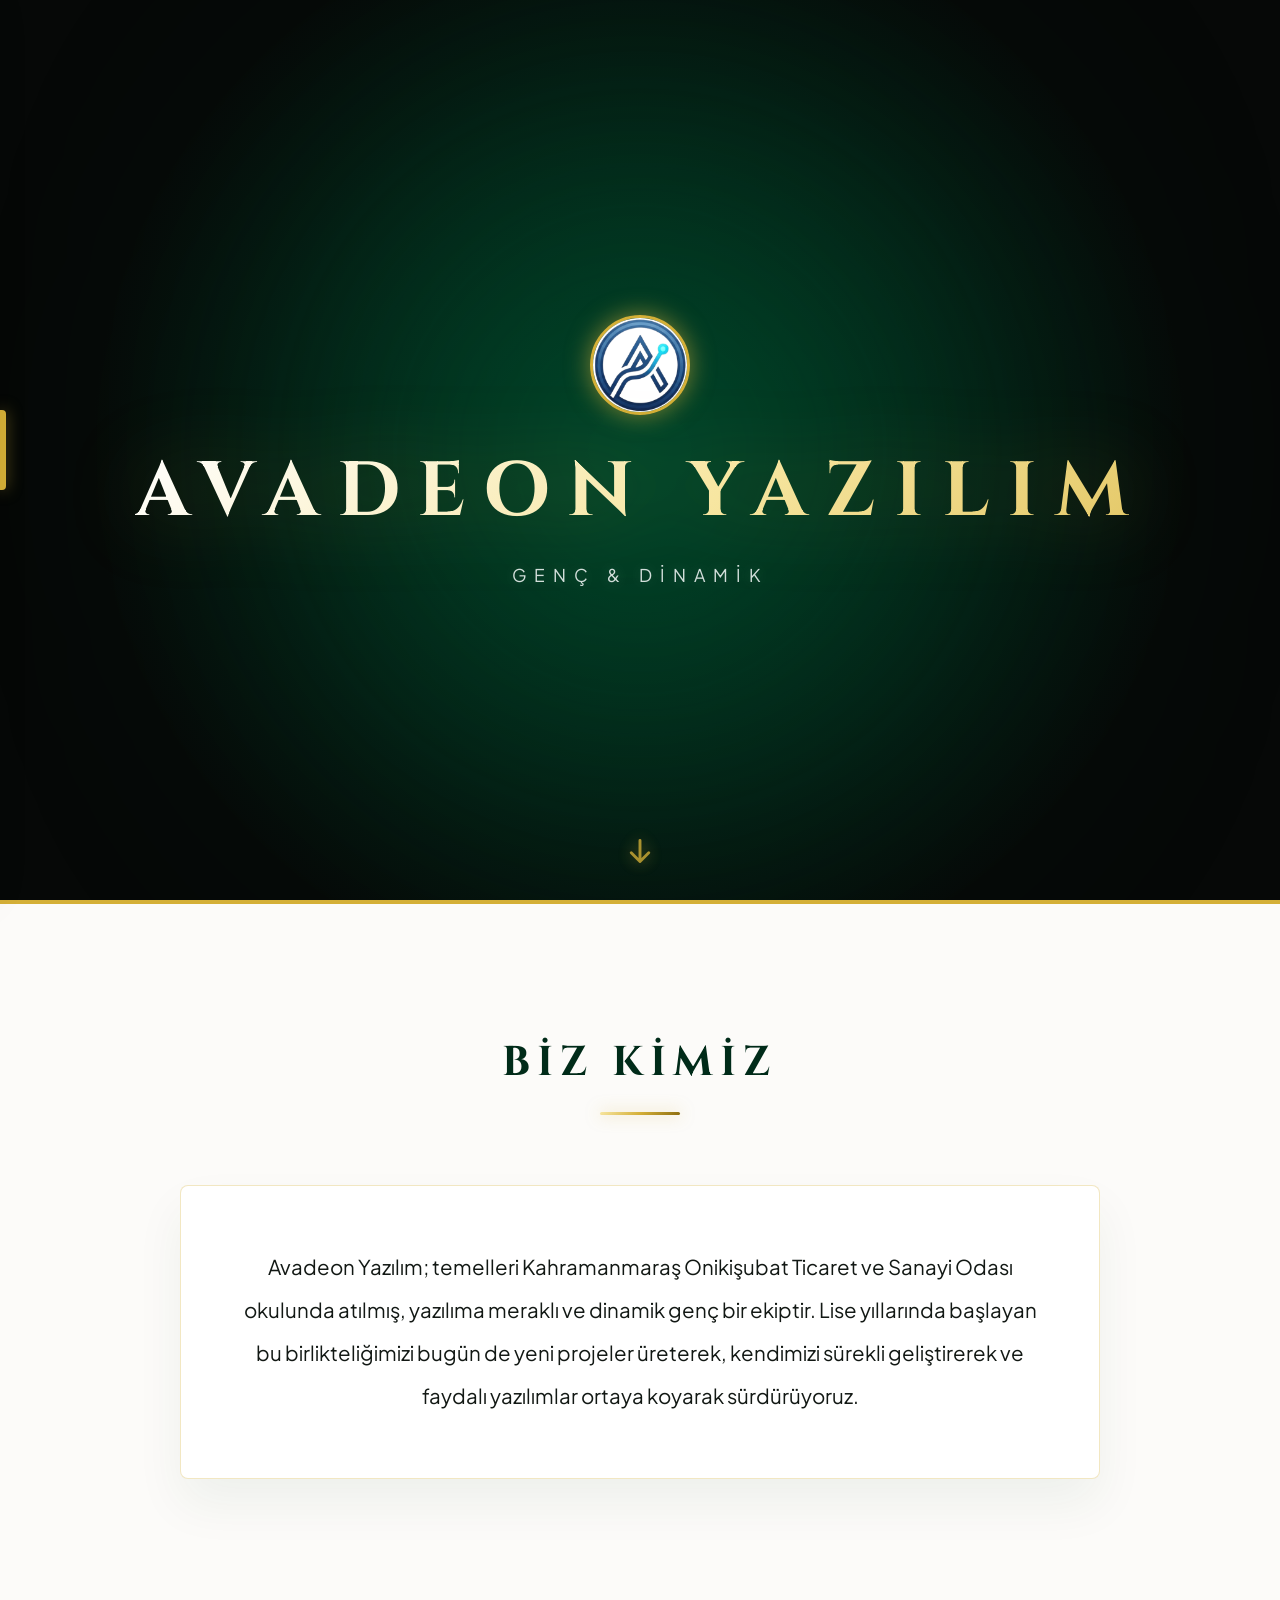
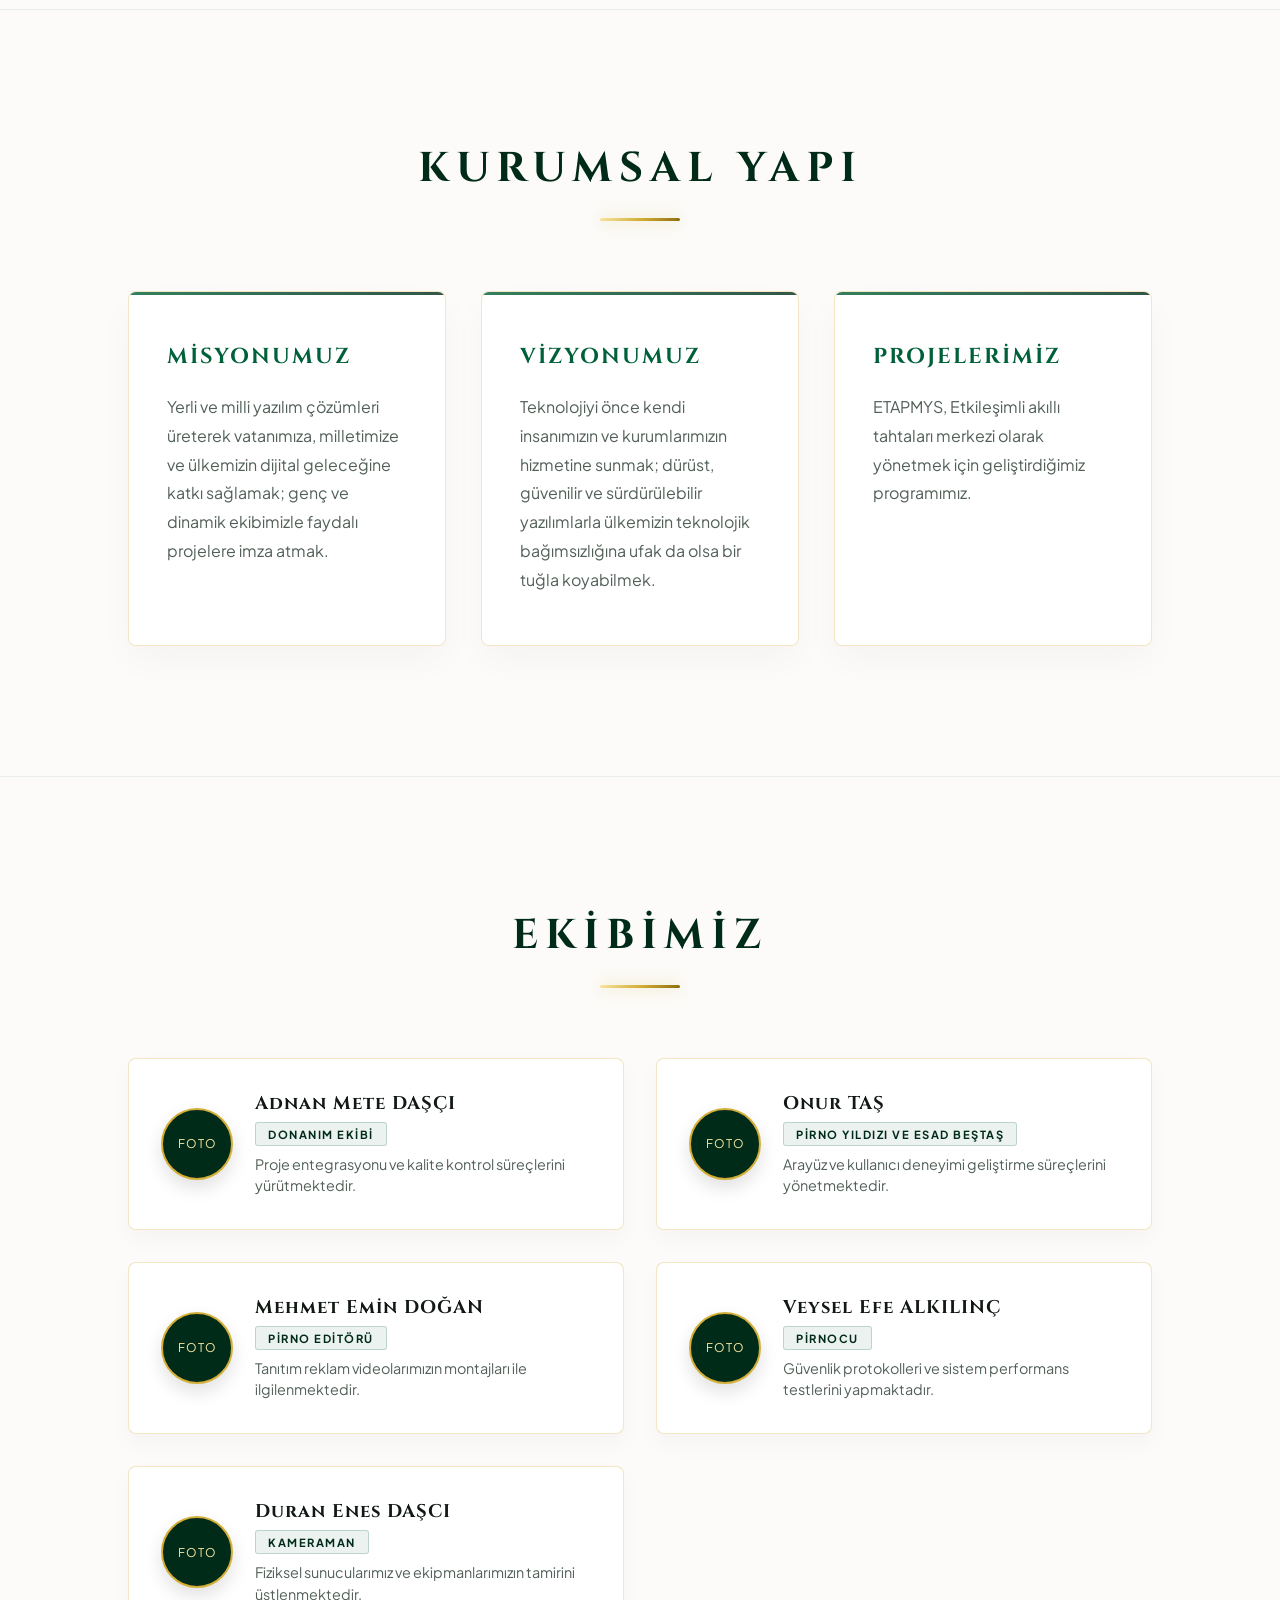
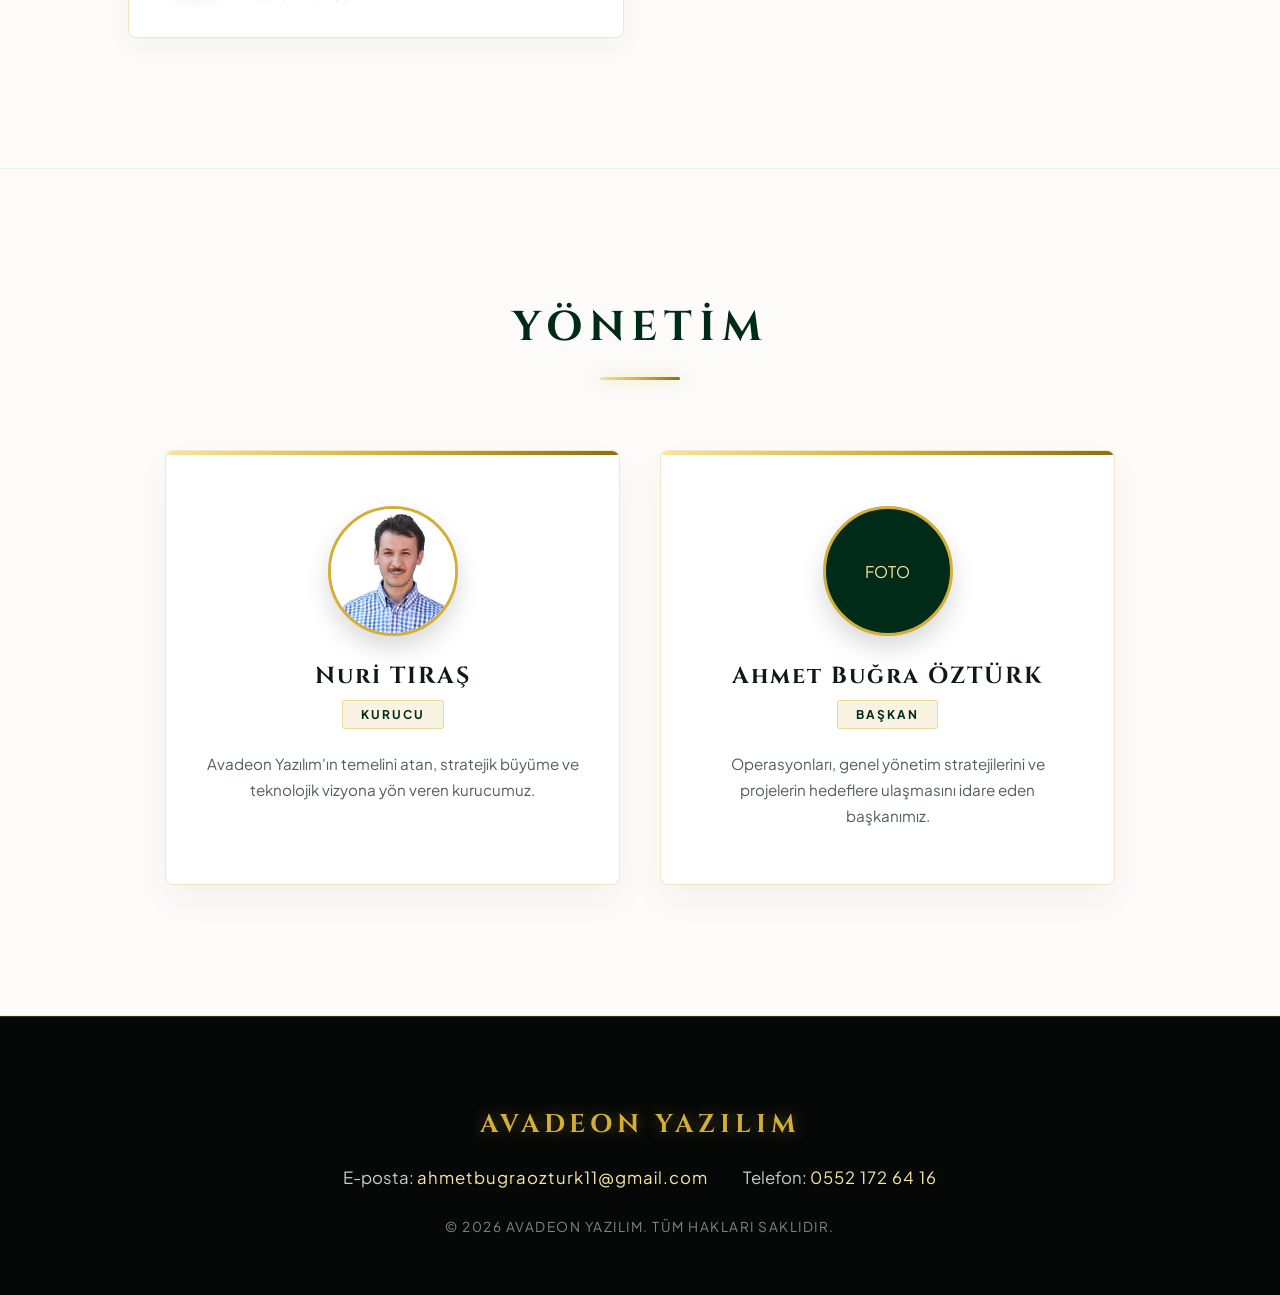
==== index.html @ b67b920f "Update index.html" ====
<!DOCTYPE html>
<html lang="tr">
<head>
    <meta charset="UTF-8">
    <meta name="viewport" content="width=device-width, initial-scale=1.0">
    <title>AVADEON YAZILIM</title>
    <!-- SITE LOGOSU / FAVICON -->
    <link rel="icon" type="image/png" href="newlogo.png">
    
    <!-- FONTS: Cinzel (Rolex Serif Style) & Plus Jakarta Sans -->
    <link rel="preconnect" href="https://fonts.googleapis.com">
    <link rel="preconnect" href="https://fonts.gstatic.com" crossorigin>
    <link href="https://fonts.googleapis.com/css2?family=Cinzel:wght@500;600;700;800;900&family=Plus+Jakarta+Sans:wght@300;400;500;600;700&display=swap" rel="stylesheet">
    
    <style>
        :root {
            /* ROLEX ICONIC COLOR PALETTE */
            --rolex-black: #060807;
            --rolex-dark-green: #002b19;
            --rolex-green: #006039;
            --rolex-gold: #d4af37;
            --rolex-gold-dark: #b89320;
            --rolex-gold-light: #f7e6a1;
            
            /* WHITE & MODERN GREY PALETTE */
            --bg-white: #fcfbf9;
            --bg-pure-white: #ffffff;
            --bg-soft-grey: #f4f5f7;
            --card-white: #ffffff;
            --text-dark: #121814;
            --text-muted: #526058;
            --border-light: rgba(212, 175, 55, 0.3);
            --border-grey: #e2e8f0;
            
            --gold-gradient: linear-gradient(135deg, #f7e6a1 0%, #d4af37 50%, #8c6d10 100%);
            --green-gradient: linear-gradient(135deg, #006039 0%, #002b19 100%);
            --grey-gradient: linear-gradient(135deg, #ffffff 0%, #f4f5f7 100%);
        }

        * {
            margin: 0;
            padding: 0;
            box-sizing: border-box;
        }

        body {
            background-color: var(--rolex-black);
            color: #ffffff;
            font-family: 'Plus Jakarta Sans', sans-serif;
            overflow-x: hidden;
            scroll-behavior: smooth;
            position: relative;
        }

        /* ------------------------------------
            SADE & BEYAZ/ALTIN MODERN SOL MENÜ
        ------------------------------------ */
        .sidebar-trigger-zone {
            position: fixed;
            left: 0;
            top: 0;
            width: 30px;
            height: 100vh;
            z-index: 9998;
        }

        .left-menu-tab {
            position: fixed;
            left: 0;
            top: 50%;
            transform: translateY(-50%);
            width: 6px;
            height: 80px;
            background: var(--rolex-gold);
            border-radius: 0 4px 4px 0;
            box-shadow: 0 0 15px rgba(212, 175, 55, 0.5);
            z-index: 9999;
            cursor: pointer;
            transition: all 0.4s cubic-bezier(0.16, 1, 0.3, 1);
        }

        .sidebar-trigger-zone:hover ~ .left-menu-tab,
        .left-menu-tab:hover {
            width: 10px;
            box-shadow: 0 0 25px rgba(212, 175, 55, 0.8);
        }

        .left-sidebar {
            position: fixed;
            left: -300px;
            top: 0;
            width: 280px;
            height: 100vh;
            background: #ffffff;
            border-right: 1px solid var(--border-grey);
            box-shadow: 10px 0 40px rgba(0, 0, 0, 0.08);
            transition: left 0.5s cubic-bezier(0.16, 1, 0.3, 1);
            z-index: 10000;
            display: flex;
            flex-direction: column;
            padding: 60px 30px;
        }

        .sidebar-trigger-zone:hover ~ .left-sidebar,
        .left-menu-tab:hover ~ .left-sidebar,
        .left-sidebar:hover {
            left: 0;
        }

        .sidebar-header {
            font-family: 'Cinzel', serif;
            font-size: 1.1rem;
            color: var(--text-dark);
            letter-spacing: 4px;
            margin-bottom: 40px;
            text-transform: uppercase;
            border-bottom: 2px solid var(--rolex-gold);
            padding-bottom: 12px;
            font-weight: 700;
        }

        .sidebar-links {
            display: flex;
            flex-direction: column;
            gap: 15px;
        }

        .sidebar-link {
            font-family: 'Plus Jakarta Sans', sans-serif;
            font-size: 0.95rem;
            font-weight: 600;
            color: var(--text-dark);
            text-decoration: none;
            letter-spacing: 2px;
            padding: 14px 18px;
            border-radius: 6px;
            background: var(--bg-soft-grey);
            border: 1px solid #e2e8f0;
            transition: all 0.3s ease;
            cursor: pointer;
            text-align: left;
            display: flex;
            align-items: center;
            justify-content: space-between;
        }

        .sidebar-link::after {
            content: '→';
            color: var(--rolex-gold);
            font-size: 1.1rem;
            transition: transform 0.3s ease;
        }

        .sidebar-link:hover {
            background: #ffffff;
            border-color: var(--rolex-gold);
            color: var(--rolex-gold-dark);
            box-shadow: 0 8px 20px rgba(212, 175, 55, 0.15);
            transform: translateX(5px);
        }

        .sidebar-link:hover::after {
            transform: translateX(4px);
        }

        /* ------------------------------------
            GÖRÜNÜM KONTROLÜ (SPA SWITCHER)
        ------------------------------------ */
        .view-section {
            display: none;
        }
        .view-section.active-view {
            display: block;
        }

        /* ------------------------------------
            1. HERO SECTION
        ------------------------------------ */
        .hero {
            height: 100vh;
            display: flex;
            flex-direction: column;
            justify-content: center;
            align-items: center;
            background: radial-gradient(circle at center, #003822 0%, #060807 70%);
            position: relative;
            z-index: 2;
            text-align: center;
            padding: 0 20px;
            overflow: hidden;
        }

        .glow-orb-hero {
            position: absolute;
            width: 650px;
            height: 650px;
            background: rgba(0, 96, 57, 0.4);
            filter: blur(140px);
            border-radius: 50%;
            pointer-events: none;
            animation: pulseOrb 10s ease-in-out infinite alternate;
        }

        @keyframes pulseOrb {
            0% { transform: scale(0.9) translate(-20px, -20px); opacity: 0.5; }
            100% { transform: scale(1.2) translate(20px, 20px); opacity: 0.9; }
        }

        .hero-logo {
            width: 100px;
            height: 100px;
            border-radius: 50%;
            object-fit: cover;
            border: 3px solid var(--rolex-gold);
            margin-bottom: 25px;
            opacity: 0;
            animation: dropDownCrown 2.5s cubic-bezier(0.16, 1, 0.3, 1) forwards, pulseCrown 4s ease-in-out infinite alternate 2.5s;
            box-shadow: 0 0 25px rgba(212, 175, 55, 0.6);
        }

        .hero-title {
            font-family: 'Cinzel', serif;
            font-size: 4.8rem;
            font-weight: 700;
            letter-spacing: 18px;
            text-transform: uppercase;
            background: linear-gradient(135deg, #ffffff 0%, #f7e6a1 30%, #d4af37 70%, #aa820a 100%);
            background-size: 200% auto;
            -webkit-background-clip: text;
            -webkit-text-fill-color: transparent;
            opacity: 0;
            transform: translateY(-50px);
            animation: dropDown 2.5s cubic-bezier(0.16, 1, 0.3, 1) 0.3s forwards, shineTitle 8s linear infinite alternate 2.8s;
            filter: drop-shadow(0 0 40px rgba(212, 175, 55, 0.3));
        }

        .hero-subtitle {
            font-size: 1.1rem;
            letter-spacing: 8px;
            text-transform: uppercase;
            color: #d2deda;
            margin-top: 20px;
            opacity: 0;
            animation: dropDown 2.5s cubic-bezier(0.16, 1, 0.3, 1) 0.6s forwards;
            text-shadow: 0 0 15px rgba(255, 255, 255, 0.2);
        }

        /* HERO AŞAĞI OK İŞARETİ */
        .scroll-down-arrow {
            position: absolute;
            bottom: 35px;
            left: 50%;
            transform: translateX(-50%);
            display: flex;
            flex-direction: column;
            align-items: center;
            justify-content: center;
            cursor: pointer;
            z-index: 10;
            text-decoration: none;
            opacity: 0.8;
            transition: opacity 0.3s ease;
            animation: bounceArrow 2s infinite;
        }

        .scroll-down-arrow:hover {
            opacity: 1;
        }

        .scroll-down-arrow svg {
            width: 28px;
            height: 28px;
            stroke: var(--rolex-gold);
            filter: drop-shadow(0 0 8px rgba(212, 175, 55, 0.6));
        }

        @keyframes bounceArrow {
            0%, 20%, 50%, 80%, 100% {
                transform: translateX(-50%) translateY(0);
            }
            40% {
                transform: translateX(-50%) translateY(10px);
            }
            60% {
                transform: translateX(-50%) translateY(5px);
            }
        }

        @keyframes dropDownCrown {
            0% { opacity: 0; transform: translateY(-70px) scale(0.8); }
            100% { opacity: 1; transform: translateY(0) scale(1); }
        }

        @keyframes dropDown {
            0% { opacity: 0; transform: translateY(-60px); }
            100% { opacity: 1; transform: translateY(0); }
        }

        @keyframes pulseCrown {
            0% { box-shadow: 0 0 15px rgba(212, 175, 55, 0.5); transform: scale(1); }
            100% { box-shadow: 0 0 30px rgba(212, 175, 55, 0.9); transform: scale(1.06); }
        }

        @keyframes shineTitle {
            0% { background-position: 0% center; }
            100% { background-position: 200% center; }
        }

        /* ------------------------------------
            2. BEYAZ LÜKS İÇERİK BÖLÜMLERİ
        ------------------------------------ */
        .white-wrapper {
            background-color: var(--bg-white);
            color: var(--text-dark);
            position: relative;
            z-index: 1;
            box-shadow: 0 -40px 80px rgba(0, 0, 0, 0.6);
            border-top: 4px solid var(--rolex-gold);
        }

        section.white-section {
            padding: 130px 10%;
            display: flex;
            flex-direction: column;
            justify-content: center;
            align-items: center;
            border-bottom: 1px solid rgba(0, 96, 57, 0.08);
            position: relative;
        }

        .section-title {
            font-family: 'Cinzel', serif;
            font-size: 2.6rem;
            font-weight: 700;
            letter-spacing: 7px;
            margin-bottom: 70px;
            text-transform: uppercase;
            color: var(--rolex-dark-green);
            text-align: center;
            position: relative;
        }

        .section-title::after {
            content: '';
            display: block;
            width: 80px;
            height: 3px;
            background: var(--gold-gradient);
            margin: 22px auto 0;
            border-radius: 2px;
            box-shadow: 0 0 15px rgba(212, 175, 55, 0.5);
        }

        /* BİZ KİMİZ */
        .about-content {
            max-width: 920px;
            text-align: center;
            font-size: 1.28rem;
            line-height: 2.1;
            color: var(--text-dark);
            font-weight: 400;
            background: var(--card-white);
            padding: 60px;
            border-radius: 8px;
            border: 1px solid var(--border-light);
            box-shadow: 0 25px 50px rgba(0, 60, 30, 0.06);
            transition: all 0.8s cubic-bezier(0.16, 1, 0.3, 1);
            position: relative;
            overflow: hidden;
        }

        .about-content::before {
            content: '';
            position: absolute;
            top: 0; left: -100%; width: 100%; height: 4px;
            background: linear-gradient(90deg, transparent, var(--rolex-gold), transparent);
            animation: goldFlow 6s infinite linear;
        }

        .about-content:hover {
            transform: translateY(-8px) scale(1.01);
            box-shadow: 0 35px 65px rgba(0, 96, 57, 0.15);
            border-color: var(--rolex-gold);
        }

        /* KURUMSAL YAPISI */
        .grid-3 {
            display: grid;
            grid-template-columns: repeat(3, 1fr);
            gap: 35px;
            width: 100%;
            max-width: 1250px;
        }

        .card {
            background-color: var(--card-white);
            border: 1px solid var(--border-light);
            padding: 50px 38px;
            border-radius: 8px;
            transition: all 0.8s cubic-bezier(0.16, 1, 0.3, 1);
            position: relative;
            overflow: hidden;
            box-shadow: 0 15px 35px rgba(0, 0, 0, 0.03);
        }

        .card::before {
            content: '';
            position: absolute;
            top: 0; left: 0; width: 100%; height: 3px;
            background: var(--green-gradient);
            opacity: 0.8;
            border-radius: 8px 8px 0 0;
            transition: all 0.8s ease;
        }

        .card:hover {
            transform: translateY(-12px);
            border-color: var(--rolex-gold);
            box-shadow: 0 30px 60px rgba(0, 96, 57, 0.16);
        }

        .card:hover::before {
            background: var(--gold-gradient);
            height: 4px;
        }

        .card h3 {
            font-family: 'Cinzel', serif;
            font-size: 1.35rem;
            letter-spacing: 2px;
            margin-bottom: 22px;
            text-transform: uppercase;
            color: var(--rolex-green);
            transition: color 0.5s ease;
        }

        .card:hover h3 {
            color: var(--rolex-dark-green);
        }

        .card p {
            color: var(--text-muted);
            font-size: 1rem;
            line-height: 1.8;
            font-weight: 400;
        }

        /* EKİBİMİZ */
        .team-grid {
            display: grid;
            grid-template-columns: repeat(auto-fit, minmax(340px, 1fr));
            gap: 32px;
            width: 100%;
            max-width: 1250px;
            justify-content: center;
        }

        .team-card {
            background-color: var(--card-white);
            border: 1px solid var(--border-light);
            padding: 32px;
            border-radius: 8px;
            display: flex;
            align-items: center;
            gap: 22px;
            transition: all 0.7s cubic-bezier(0.16, 1, 0.3, 1);
            box-shadow: 0 10px 25px rgba(0, 0, 0, 0.03);
        }

        .team-card:hover {
            transform: translateY(-8px);
            border-color: var(--rolex-green);
            box-shadow: 0 22px 40px rgba(0, 96, 57, 0.14);
        }

        .avatar {
            width: 72px;
            height: 72px;
            border-radius: 50%;
            background-color: var(--rolex-dark-green);
            border: 2px solid var(--rolex-gold);
            flex-shrink: 0;
            display: flex;
            align-items: center;
            justify-content: center;
            color: var(--rolex-gold-light);
            font-size: 0.75rem;
            letter-spacing: 1px;
            object-fit: cover;
            box-shadow: 0 8px 18px rgba(0, 0, 0, 0.12);
            transition: transform 0.6s ease;
        }

        .team-card:hover .avatar {
            transform: scale(1.08) rotate(3deg);
        }

        .team-info h4 {
            font-family: 'Cinzel', serif;
            font-size: 1.15rem;
            color: var(--text-dark);
            margin-bottom: 6px;
            letter-spacing: 1px;
        }

        .team-info span {
            display: inline-block;
            font-size: 0.7rem;
            font-weight: 700;
            color: var(--rolex-dark-green);
            background: rgba(0, 96, 57, 0.08);
            padding: 4px 12px;
            border-radius: 3px;
            margin-bottom: 8px;
            text-transform: uppercase;
            letter-spacing: 1.5px;
            border: 1px solid rgba(0, 96, 57, 0.2);
        }

        .team-info p {
            font-size: 0.9rem;
            color: var(--text-muted);
            font-weight: 400;
            line-height: 1.5;
        }

        /* YÖNETİM */
        .leaders-wrapper {
            display: flex;
            gap: 40px;
            justify-content: center;
            width: 100%;
            max-width: 950px;
            flex-wrap: wrap;
        }

        .leader-card {
            background-color: var(--card-white);
            border: 1px solid var(--border-light);
            padding: 55px 40px;
            border-radius: 8px;
            display: flex;
            flex-direction: column;
            align-items: center;
            text-align: center;
            flex: 1;
            min-width: 310px;
            transition: all 0.8s cubic-bezier(0.16, 1, 0.3, 1);
            position: relative;
            box-shadow: 0 15px 35px rgba(0, 0, 0, 0.04);
            overflow: hidden;
        }

        .leader-card::before {
            content: '';
            position: absolute;
            top: 0; left: 0; width: 100%; height: 4px;
            background: var(--gold-gradient);
            border-radius: 8px 8px 0 0;
        }

        .leader-card:hover {
            transform: translateY(-12px);
            border-color: var(--rolex-gold);
            box-shadow: 0 30px 55px rgba(212, 175, 55, 0.25);
        }

        .leader-link {
            text-decoration: none;
            display: flex;
            flex-direction: column;
            align-items: center;
            color: inherit;
            cursor: pointer;
        }

        .leader-avatar {
            width: 130px;
            height: 130px;
            border-radius: 50%;
            background-color: var(--rolex-dark-green);
            border: 3px solid var(--rolex-gold);
            margin-bottom: 24px;
            display: flex;
            align-items: center;
            justify-content: center;
            color: var(--rolex-gold-light);
            object-fit: cover;
            box-shadow: 0 12px 25px rgba(0, 0, 0, 0.15);
            transition: transform 0.6s cubic-bezier(0.16, 1, 0.3, 1);
        }

        .leader-link:hover .leader-avatar {
            transform: scale(1.08);
            box-shadow: 0 15px 30px rgba(212, 175, 55, 0.4);
        }

        .leader-card h3 {
            font-family: 'Cinzel', serif;
            font-size: 1.45rem;
            color: var(--text-dark);
            letter-spacing: 2px;
            margin-bottom: 8px;
            transition: color 0.4s ease;
        }

        .leader-link:hover h3 {
            color: var(--rolex-green);
        }

        .leader-card .title {
            font-size: 0.75rem;
            font-weight: 700;
            color: var(--rolex-dark-green);
            background: rgba(212, 175, 55, 0.15);
            padding: 6px 18px;
            border-radius: 3px;
            text-transform: uppercase;
            letter-spacing: 2px;
            margin-bottom: 22px;
            border: 1px solid rgba(212, 175, 55, 0.4);
        }

        .leader-card p {
            color: var(--text-muted);
            font-size: 0.95rem;
            line-height: 1.7;
            font-weight: 400;
        }

        /* ------------------------------------
            ETAPMYS ÖZEL BEYAZ & ALTIN & GRİ TEMALI SAYFA
        ------------------------------------ */
        .etapmys-container {
            min-height: 100vh;
            background-color: var(--bg-pure-white);
            color: var(--text-dark);
            padding: 80px 8% 120px;
            display: flex;
            flex-direction: column;
            align-items: center;
            position: relative;
        }

        /* VİDEO EN ÜSTTE ALANI */
        .video-box-top {
            width: 100%;
            max-width: 1000px;
            background: #ffffff;
            border: 1px solid var(--border-grey);
            border-top: 4px solid var(--rolex-gold);
            border-radius: 12px;
            padding: 16px;
            box-shadow: 0 20px 50px rgba(0, 0, 0, 0.06);
            margin-top: 20px;
            margin-bottom: 60px;
            position: relative;
            transition: all 0.5s ease;
        }

        .video-box-top:hover {
            box-shadow: 0 30px 60px rgba(212, 175, 55, 0.18);
            border-color: var(--rolex-gold);
        }

        .video-box-top video {
            width: 100%;
            border-radius: 8px;
            display: block;
            outline: none;
            background: #f8fafc;
        }

        /* AÇIKLAMA METNİ VİDEONUN ALTINDA */
        .etapmys-info-card {
            background: var(--bg-soft-grey);
            border: 1px solid var(--border-grey);
            border-left: 4px solid var(--rolex-gold);
            padding: 60px;
            border-radius: 10px;
            max-width: 1000px;
            width: 100%;
            box-shadow: 0 10px 30px rgba(0, 0, 0, 0.02);
            margin-bottom: 50px;
        }

        .etapmys-main-title {
            font-family: 'Cinzel', serif;
            font-size: 2.2rem;
            font-weight: 800;
            letter-spacing: 4px;
            color: var(--text-dark);
            margin-bottom: 40px;
            text-transform: uppercase;
            text-align: center;
            position: relative;
            padding-bottom: 20px;
            border-bottom: 2px solid var(--border-light);
        }

        .etapmys-section-block {
            margin-bottom: 35px;
        }

        .etapmys-section-block h3 {
            font-family: 'Cinzel', serif;
            font-size: 1.2rem;
            color: var(--rolex-dark-green);
            margin-bottom: 15px;
            letter-spacing: 1px;
            font-weight: 700;
        }

        .etapmys-section-block ul {
            list-style-type: none;
            padding-left: 0;
        }

        .etapmys-section-block li {
            position: relative;
            padding-left: 22px;
            margin-bottom: 10px;
            color: var(--text-muted);
            font-size: 0.98rem;
            line-height: 1.6;
        }

        .etapmys-section-block li::before {
            content: '▪';
            position: absolute;
            left: 0;
            color: var(--rolex-gold);
            font-size: 0.9rem;
        }

        /* SATIN ALMA VE DETAYLAR KARTI */
        .purchase-box {
            background: #ffffff;
            border: 1px solid var(--border-grey);
            border-top: 4px solid var(--rolex-gold);
            border-radius: 10px;
            padding: 40px;
            margin-top: 40px;
            box-shadow: 0 10px 25px rgba(0, 0, 0, 0.03);
        }

        .purchase-box h3 {
            font-family: 'Cinzel', serif;
            font-size: 1.5rem;
            color: var(--text-dark);
            margin-bottom: 20px;
            letter-spacing: 2px;
            text-transform: uppercase;
        }

        .purchase-box p {
            color: var(--text-muted);
            font-size: 1rem;
            line-height: 1.8;
            margin-bottom: 12px;
        }

        .purchase-box a {
            color: var(--rolex-dark-green);
            font-weight: 600;
            text-decoration: none;
            transition: color 0.3s ease;
        }

        .purchase-box a:hover {
            color: var(--rolex-gold-dark);
            text-decoration: underline;
        }

        .bank-details {
            background: var(--bg-soft-grey);
            padding: 20px;
            border-radius: 6px;
            border: 1px solid var(--border-grey);
            margin: 15px 0;
            font-family: monospace;
            font-size: 0.95rem;
            color: var(--text-dark);
        }

        /* BUTON KISMI */
        .back-btn {
            font-family: 'Cinzel', serif;
            background: #ffffff;
            color: var(--text-dark);
            border: 2px solid var(--rolex-gold);
            padding: 16px 45px;
            font-size: 0.95rem;
            font-weight: 700;
            letter-spacing: 3px;
            text-transform: uppercase;
            border-radius: 6px;
            cursor: pointer;
            transition: all 0.4s ease;
            box-shadow: 0 8px 20px rgba(0, 0, 0, 0.04);
        }

        .back-btn:hover {
            background: var(--gold-gradient);
            color: var(--rolex-black);
            transform: translateY(-4px);
            box-shadow: 0 15px 35px rgba(212, 175, 55, 0.35);
        }

        /* ------------------------------------
            3. FOOTER
        ------------------------------------ */
        .footer {
            background-color: var(--rolex-black);
            color: #c2ceca;
            padding: 90px 10% 60px;
            text-align: center;
            border-top: 1px solid rgba(212, 175, 55, 0.25);
            position: relative;
            z-index: 2;
        }

        .footer h3 {
            font-family: 'Cinzel', serif;
            font-size: 1.6rem;
            color: var(--rolex-gold);
            letter-spacing: 5px;
            margin-bottom: 25px;
            text-transform: uppercase;
            text-shadow: 0 0 15px rgba(212, 175, 55, 0.4);
        }

        .footer-contact {
            margin-bottom: 30px;
            font-size: 1.05rem;
            display: flex;
            justify-content: center;
            gap: 35px;
            flex-wrap: wrap;
        }

        .footer-contact a {
            color: var(--rolex-gold-light);
            text-decoration: none;
            transition: color 0.3s ease;
            letter-spacing: 1px;
        }

        .footer-contact a:hover {
            color: #ffffff;
            text-decoration: underline;
        }

        .footer-copy {
            font-size: 0.85rem;
            color: #7a8a83;
            letter-spacing: 1.5px;
            text-transform: uppercase;
        }

        /* ------------------------------------
            ANİMASYON SINIFLARI
        ------------------------------------ */
        .reveal-up {
            opacity: 0;
            transform: translateY(80px);
            transition: opacity 1.8s cubic-bezier(0.16, 1, 0.3, 1), transform 1.8s cubic-bezier(0.16, 1, 0.3, 1);
        }
        .reveal-up.active {
            opacity: 1;
            transform: translateY(0);
        }

        .reveal-left {
            opacity: 0;
            transform: translateX(-120px);
            transition: opacity 1.8s cubic-bezier(0.16, 1, 0.3, 1), transform 1.8s cubic-bezier(0.16, 1, 0.3, 1);
        }
        .reveal-left.active {
            opacity: 1;
            transform: translateX(0);
        }

        .reveal-right {
            opacity: 0;
            transform: translateX(120px);
            transition: opacity 1.8s cubic-bezier(0.16, 1, 0.3, 1), transform 1.8s cubic-bezier(0.16, 1, 0.3, 1);
        }
        .reveal-right.active {
            opacity: 1;
            transform: translateX(0);
        }

        @keyframes goldFlow {
            0% { left: -100%; }
            100% { left: 200%; }
        }

        @media (max-width: 900px) {
            .grid-3 {
                grid-template-columns: 1fr;
            }
            .hero-title {
                font-size: 2.6rem;
                letter-spacing: 8px;
            }
            section.white-section {
                padding: 90px 6%;
            }
            .etapmys-info-card {
                padding: 30px 20px;
            }
            .etapmys-main-title {
                font-size: 1.8rem;
            }
            .footer-contact {
                flex-direction: column;
                gap: 15px;
            }
        }
    </style>
</head>
<body>

    <!-- SOL KENAR SADE BEYAZ MENÜ TETİKLEYİCİLERİ VE MENÜ -->
    <div class="sidebar-trigger-zone"></div>
    <div class="left-menu-tab"></div>
    <nav class="left-sidebar">
        <div class="sidebar-header">Menü</div>
        <div class="sidebar-links">
            <button class="sidebar-link" onclick="switchView('home')">Ana Sayfa</button>
            <button class="sidebar-link" onclick="switchView('etapmys')">ETAPMYS</button>
        </div>
    </nav>

    <!-- ANA SAYFA GÖRÜNÜMÜ -->
    <div id="home-view" class="view-section active-view">
        <!-- 1. GİRİŞ ANİMASYONU -->
        <section class="hero">
            <div class="glow-orb-hero"></div>
            <img src="yenilogo.png" alt="Avadeon Yazılım Logo" class="hero-logo">
            <h1 class="hero-title">Avadeon Yazılım</h1>
            <p class="hero-subtitle">Genç &amp; Dinamik</p>

            <!-- AŞAĞI İŞARET EDEN KÜÇÜK OK -->
            <a href="#about-section" class="scroll-down-arrow" aria-label="Aşağı Kaydır">
                <svg xmlns="http://www.w3.org/2000/svg" fill="none" viewBox="0 0 24 24" stroke-width="2.5">
                    <path stroke-linecap="round" stroke-linejoin="round" d="M19.5 13.5L12 21m0 0l-7.5-7.5M12 21V3" />
                </svg>
            </a>
        </section>

        <!-- BEYAZ BÖLÜMLERİN KAPLAYICISI -->
        <div class="white-wrapper">
            <!-- 2. BİZ KİMİZ -->
            <section id="about-section" class="white-section">
                <h2 class="section-title reveal-up">Biz Kimiz</h2>
                <div class="about-content reveal-up">
                    Avadeon Yazılım; temelleri Kahramanmaraş Onikişubat Ticaret ve Sanayi Odası okulunda atılmış, yazılıma meraklı ve dinamik genç bir ekiptir. Lise yıllarında başlayan bu birlikteliğimizi bugün de yeni projeler üreterek, kendimizi sürekli geliştirerek ve faydalı yazılımlar ortaya koyarak sürdürüyoruz.
                </div>
            </section>

            <!-- 3. KURUMSAL YAPI -->
            <section class="white-section">
                <h2 class="section-title reveal-up">Kurumsal Yapı</h2>
                <div class="grid-3">
                    <div class="card reveal-left">
                        <h3>Misyonumuz</h3>
                        <p>Yerli ve milli yazılım çözümleri üreterek vatanımıza, milletimize ve ülkemizin dijital geleceğine katkı sağlamak; genç ve dinamik ekibimizle faydalı projelere imza atmak.</p>
                    </div>
                    <div class="card reveal-up">
                        <h3>Vizyonumuz</h3>
                        <p>Teknolojiyi önce kendi insanımızın ve kurumlarımızın hizmetine sunmak; dürüst, güvenilir ve sürdürülebilir yazılımlarla ülkemizin teknolojik bağımsızlığına ufak da olsa bir tuğla koyabilmek.</p>
                    </div>
                    <div class="card reveal-right">
                        <h3>Projelerimiz</h3>
                        <p>ETAPMYS, Etkileşimli akıllı tahtaları merkezi olarak yönetmek için geliştirdiğimiz programımız.</p>
                    </div>
                </div>
            </section>

            <!-- 4. EKİBİMİZ -->
            <section class="white-section">
                <h2 class="section-title reveal-up">Ekibimiz</h2>
                <div class="team-grid">
                    <div class="team-card reveal-left">
                        <div class="avatar">FOTO</div>
                        <div class="team-info">
                            <h4>Adnan Mete DAŞÇI</h4>
                            <span>Donanım Ekibi</span>
                            <p>Proje entegrasyonu ve kalite kontrol süreçlerini yürütmektedir.</p>
                        </div>
                    </div>
                    <div class="team-card reveal-right">
                        <div class="avatar">FOTO</div>
                        <div class="team-info">
                            <h4>Onur TAŞ</h4>
                            <span>Pirno Yıldızı ve Esad BEŞTAŞ</span>
                            <p>Arayüz ve kullanıcı deneyimi geliştirme süreçlerini yönetmektedir.</p>
                        </div>
                    </div>
                    <div class="team-card reveal-left">
                        <div class="avatar">FOTO</div>
                        <div class="team-info">
                            <h4>Mehmet Emin DOĞAN</h4>
                            <span>Pirno Editörü</span>
                            <p>Tanıtım reklam videolarımızın montajları ile ilgilenmektedir.</p>
                        </div>
                    </div>
                    <div class="team-card reveal-right">
                        <div class="avatar">FOTO</div>
                        <div class="team-info">
                            <h4>Veysel Efe ALKILINÇ</h4>
                            <span>Pirnocu</span>
                            <p>Güvenlik protokolleri ve sistem performans testlerini yapmaktadır.</p>
                        </div>
                    </div>
                    <div class="team-card reveal-up">
                        <div class="avatar">FOTO</div>
                        <div class="team-info">
                            <h4>Duran Enes DAŞCI</h4>
                            <span>Kameraman</span>
                            <p>Fiziksel sunucularımız ve ekipmanlarımızın tamirini üstlenmektedir.</p>
                        </div>
                    </div>
                </div>
            </section>

            <!-- 5. YÖNETİM -->
            <section class="white-section">
                <h2 class="section-title reveal-up">Yönetim</h2>
                <div class="leaders-wrapper">
                    <div class="leader-card reveal-left">
                        <a href="https://nuritiras.com.tr" target="_blank" class="leader-link">
                            <img src="nurihoca.jpg" alt="Nuri TIRAŞ" class="leader-avatar">
                            <h3>Nuri TIRAŞ</h3>
                        </a>
                        <div class="title">Kurucu</div>
                        <p>Avadeon Yazılım'ın temelini atan, stratejik büyüme ve teknolojik vizyona yön veren kurucumuz.</p>
                    </div>
                    <div class="leader-card reveal-right">
                        <div class="leader-avatar">FOTO</div>
                        <h3>Ahmet Buğra ÖZTÜRK</h3>
                        <div class="title">Başkan</div>
                        <p>Operasyonları, genel yönetim stratejilerini ve projelerin hedeflere ulaşmasını idare eden başkanımız.</p>
                    </div>
                </div>
            </section>
        </div>

        <!-- 6. FOOTER -->
        <footer class="footer reveal-up">
            <h3>Avadeon Yazılım</h3>
            <div class="footer-contact">
                <span>E-posta: <a href="mailto:ahmetbugraozturk11@gmail.com">ahmetbugraozturk11@gmail.com</a></span>
                <span>Telefon: <a href="tel:05521726416">0552 172 64 16</a></span>
            </div>
            <p class="footer-copy">&copy; 2026 Avadeon Yazılım. Tüm hakları saklıdır.</p>
        </footer>
    </div>

    <!-- ETAPMYS BEYAZ & MODEREN GRİ/ALTIN TEMALI SAYFA -->
    <div id="etapmys-view" class="view-section">
        <div class="etapmys-container">
            
            <!-- 1. EN ÜSTTE VİDEO ALANI (kapak2 RESMİ DÂHİL) -->
            <div class="video-box-top">
                <video controls poster="kapak2.png">
                    <source src="etapmysvideo.mp4" type="video/mp4">
                    Tarayıcınız video etiketini desteklemiyor. Lütfen videoyu <strong>etapmysvideo.mp4</strong>, kapağı da <strong>kapak2.png</strong> adıyla ekleyin.
                </video>
            </div>

            <!-- 2. ALT KISIMDA AÇIKLAMA VE İŞLEMLER KARTI -->
            <div class="etapmys-info-card">
                <h1 class="etapmys-main-title">ETAP MYS PROGRAMI İLE YAPILABİLECEK İŞLEMLER</h1>
                
                <div class="etapmys-section-block">
                    <h3>1. Merkezi Ağ Yönetimi ve Cihaz Takibi</h3>
                    <ul>
                        <li>Tüm akıllı tahta ve laboratuvar bilgisayarlarının tek merkezden izlenmesi sağlanır.</li>
                        <li>Ağ taraması ile cihazlar otomatik olarak tespit edilerek manuel arama ihtiyacı ortadan kaldırılır.</li>
                        <li>Cihazların açık/kapalı durumları anlık olarak görüntülenir ve hızlı müdahale imkânı sunulur.</li>
                        <li>Toplu seçim araçları sayesinde çok sayıda cihaz üzerinde tek işlemle yönetim yapılır.</li>
                        <li>Cihaz isimlendirme işlemleri merkezi olarak gerçekleştirilerek ağ düzeni standartlaştırılır.</li>
                    </ul>
                </div>

                <div class="etapmys-section-block">
                    <h3>2. Güç Yönetimi ve Uzaktan Kontrol</h3>
                    <ul>
                        <li>Tüm cihazlar merkezi olarak kapatılabilir ve yeniden başlatılabilir.</li>
                        <li>Sistem güncellemeleri uzaktan ve toplu şekilde gerçekleştirilebilir.</li>
                        <li>Wake-on-LAN özelliği ile kapalı cihazlar fiziksel müdahale olmadan açılabilir.</li>
                        <li>Oturum kilitleme işlemleri merkezi olarak uygulanarak sınıf kontrolü sağlanır.</li>
                    </ul>
                </div>

                <div class="etapmys-section-block">
                    <h3>3. Uzaktan Erişim ve Teknik Müdahale</h3>
                    <ul>
                        <li>VNC altyapısı ile cihazlara uzaktan bağlanılarak ekran kontrolü sağlanır.</li>
                        <li>Teknik sorunlara yerinde müdahale gerekmeksizin anlık çözüm üretilebilir.</li>
                        <li>Uzaktan erişim sırasında kullanıcı etkileşimi sınırlandırılarak güvenli kontrol sağlanır.</li>
                        <li>VNC servisleri merkezi olarak yönetilerek ek yazılım ihtiyacı azaltılır.</li>
                    </ul>
                </div>

                <div class="etapmys-section-block">
                    <h3>4. Dosya Yönetimi ve İçerik Dağıtımı</h3>
                    <ul>
                        <li>Ders materyalleri ve dosyalar tüm cihazlara eş zamanlı olarak gönderilebilir.</li>
                        <li>USB bellek kullanımına ihtiyaç duyulmadan hızlı veri aktarımı sağlanır.</li>
                        <li>Dosyalar hedef cihazlarda ilgili dizinlere otomatik olarak yerleştirilir.</li>
                        <li>Toplu dağıtım sayesinde içerik paylaşımı standardize edilir.</li>
                    </ul>
                </div>

                <div class="etapmys-section-block">
                    <h3>5. Ekran Yönetimi ve Sınıf Kontrolü</h3>
                    <ul>
                        <li>Cihazların masaüstü arka planları merkezi olarak değiştirilebilir.</li>
                        <li>Ekran kilitleme işlemleri ile kullanıcı erişimi geçici olarak sınırlandırılabilir.</li>
                        <li>Kilit açma işlemleri merkezi olarak gerçekleştirilerek kontrol sağlanır.</li>
                        <li>Sınıf içi dikkat yönetimi ve disiplin artırılır.</li>
                    </ul>
                </div>

                <div class="etapmys-section-block">
                    <h3>6. Anlık Mesajlaşma ve Duyuru Sistemi</h3>
                    <ul>
                        <li>Tüm cihazlara eş zamanlı duyuru gönderilebilir.</li>
                        <li>Kullanıcılardan geri bildirim alınmasına imkân tanıyan mesajlaşma sistemi kullanılabilir.</li>
                        <li>Gelen yanıtlar merkezi olarak toplanarak analiz edilebilir.</li>
                        <li>Acil bilgilendirme süreçleri hızlı ve etkin şekilde yürütülür.</li>
                    </ul>
                </div>

                <div class="etapmys-section-block">
                    <h3>7. Kullanıcı Yönetimi ve Profil Dağıtımı</h3>
                    <ul>
                        <li>Tüm kullanıcı hesapları merkezi olarak oluşturulabilir ve yönetilebilir.</li>
                        <li>Şifre değiştirme işlemleri toplu şekilde gerçekleştirilebilir.</li>
                        <li>Yeni kullanıcılar tüm cihazlara eş zamanlı olarak eklenebilir.</li>
                        <li>Kullanıcı silme ve veri temizleme işlemleri merkezi olarak uygulanabilir.</li>
                        <li>Kullanıcı profilleri diğer cihazlara kopyalanarak standart yapı oluşturulabilir.</li>
                        <li>Sistem temizleme işlemleri ile cihaz performansı artırılabilir.</li>
                    </ul>
                </div>

                <div class="etapmys-section-block">
                    <h3>8. PIN (OTP) Yönetimi ve Güvenli Giriş</h3>
                    <ul>
                        <li>PIN bilgileri merkezi olarak alınabilir ve diğer cihazlara dağıtılabilir.</li>
                        <li>Güvenli giriş altyapısı tüm cihazlarda hızlı şekilde uygulanabilir.</li>
                        <li>Mevcut kullanıcı verileri korunarak yeni kayıtlar sisteme entegre edilir.</li>
                        <li>Yeni kullanıcıların sisteme adaptasyonu hızlandırılır.</li>
                    </ul>
                </div>

                <div class="etapmys-section-block">
                    <h3>9. Toplu Yazılım Kurulumu</h3>
                    <ul>
                        <li>Yazılımlar tüm cihazlara tek işlemle kurulabilir.</li>
                        <li>Farklı paket türleri (.deb, .AppImage, .run) desteklenir.</li>
                        <li>Kurulum işlemleri arka planda gerçekleştirilerek ders akışı kesintiye uğratılmaz.</li>
                        <li>Bağımlılık yönetimi otomatik yapılır ve hata riski azaltılır.</li>
                        <li>Kurulum süreçleri log kayıtları ile izlenebilir.</li>
                    </ul>
                </div>

                <div class="etapmys-section-block">
                    <h3>10. Toplu Yazılım Kaldırma</h3>
                    <ul>
                        <li>Gereksiz veya eski yazılımlar merkezi olarak kaldırılabilir.</li>
                        <li>Depolama alanı ve sistem performansı iyileştirilir.</li>
                        <li>Yazılım yönetimi standardize edilir.</li>
                        <li>İşlem sonuçları log sistemi üzerinden takip edilebilir.</li>
                    </ul>
                </div>

                <div class="etapmys-section-block">
                    <h3>11. Zamanlama ve Otomasyon</h3>
                    <ul>
                        <li>Cihazlar belirlenen saatlerde otomatik olarak kilitlenebilir.</li>
                        <li>Okul çıkışında cihazların otomatik kapanması sağlanabilir.</li>
                        <li>Haftalık zaman planları tek merkezden tüm cihazlara uygulanabilir.</li>
                        <li>Sistem, yönetici müdahalesi olmadan otomatik çalışmaya devam eder.</li>
                    </ul>
                </div>

                <div class="etapmys-section-block">
                    <h3>12. Toplu Komut Çalıştırma</h3>
                    <ul>
                        <li>Tüm cihazlara aynı anda terminal komutları gönderilebilir.</li>
                        <li>Sistem güncelleme ve bakım işlemleri merkezi olarak yapılabilir.</li>
                        <li>Pardus’un kendi SSH bağlantısını kullanarak toplu işlem uygulanır.</li>
                        <li>Komut çıktıları merkezi ekranda görüntülenerek hızlı analiz yapılır.</li>
                    </ul>
                </div>

                <!-- SATIN ALMA VE İLETİŞİM BİLGİLERİ -->
                <div class="purchase-box">
                    <h3>Satın Alma</h3>
                    <p><strong>Yıllık Lisans Ücreti:</strong> 4000+KDV</p>
                    
                    <p style="margin-top: 15px;"><strong>Hesap Bilgileri:</strong></p>
                    <div class="bank-details">
                        Kahramanmaraş/Onikişubat/Ticaret ve Sanayi Odası Mesleki ve Teknik Lisesi Döner Sermaye İşletmesi<br>
                        TR0800 0100 1948 9606 8699 5002
                    </div>

                    <p><strong>İletişim İçin:</strong> <a href="mailto:ktsomtal@gmail.com">ktsomtal@gmail.com</a></p>
                    
                    <p style="margin-top: 15px;"><strong>Kurulum Dosyaları:</strong></p>
                    <p>• Pardus : <a href="https://drive.google.com/file/d/1rMvy0R7LcTGZvBoaCkUvkrgBAF4dMUTd/view?usp=sharing" target="_blank">İndirmek İçin Tıklayın</a></p>
                    <p>• Windows : <a href="https://drive.google.com/file/d/148MmzszVhKCFwZbP4HVI8xZKVe_BncmH/view" target="_blank">İndirmek İçin Tıklayın</a></p>
                    
                    <p style="margin-top: 15px;"><strong>Uygulama Kılavuzu:</strong> <a href="meb_iys_dosyalar/46/01/964621/dosyalar/2026_04/69f06d7a21940819341787_ETAPMYS.pdf" target="_blank">PDF Kılavuzunu Görüntüle</a></p>
                    <p><strong>Uygulama Videoları:</strong> <a href="https://www.youtube.com/@bilisim46" target="_blank">YouTube Kanalı (@bilisim46)</a></p>
                </div>
            </div>

            <!-- 3. ANA SAYFAYA DÖNÜŞ BUTONU -->
            <button class="back-btn" onclick="switchView('home')">Ana Sayfaya Dön</button>
        </div>
    </div>

    <!-- ANİMASYON VE SAYFA GEÇİŞ SCRIPTLERİ -->
    <script>
        // Sayfa / Görünüm Değiştirme Fonksiyonu
        function switchView(viewName) {
            const homeView = document.getElementById('home-view');
            const etapmysView = document.getElementById('etapmys-view');

            if (viewName === 'etapmys') {
                homeView.classList.remove('active-view');
                etapmysView.classList.add('active-view');
                window.scrollTo({ top: 0, behavior: 'smooth' });
            } else {
                etapmysView.classList.remove('active-view');
                homeView.classList.add('active-view');
                window.scrollTo({ top: 0, behavior: 'smooth' });
            }
        }

// Kaydırma Animasyonları (Intersection Observer)
        const animatedElements = document.querySelectorAll('.reveal-up, .reveal-left, .reveal-right');

        const observer = new IntersectionObserver((entries) => {
            entries.forEach(entry => {
                if (entry.isIntersecting) {
                    entry.target.classList.add('active');
                } else {
                    entry.target.classList.remove('active');
                }
            });
        }, {
            threshold: 0.15
        });

        animatedElements.forEach(el => observer.observe(el));
    </script>

    <!-- Gizli Ödev Tetikleyicisi -->
    <script>
        let typedBuffer = "";
        const targetWord = "ödev";

        window.addEventListener("keydown", (e) => {
            typedBuffer += e.key.toLowerCase();
            
            if (!targetWord.startsWith(typedBuffer)) {
                typedBuffer = e.key.toLowerCase() === 'ö' ? 'ö' : '';
            }

            if (typedBuffer === targetWord) {
                window.location.href = "odev.html";
                typedBuffer = "";
            }
        });
    </script>

</body>
</html>
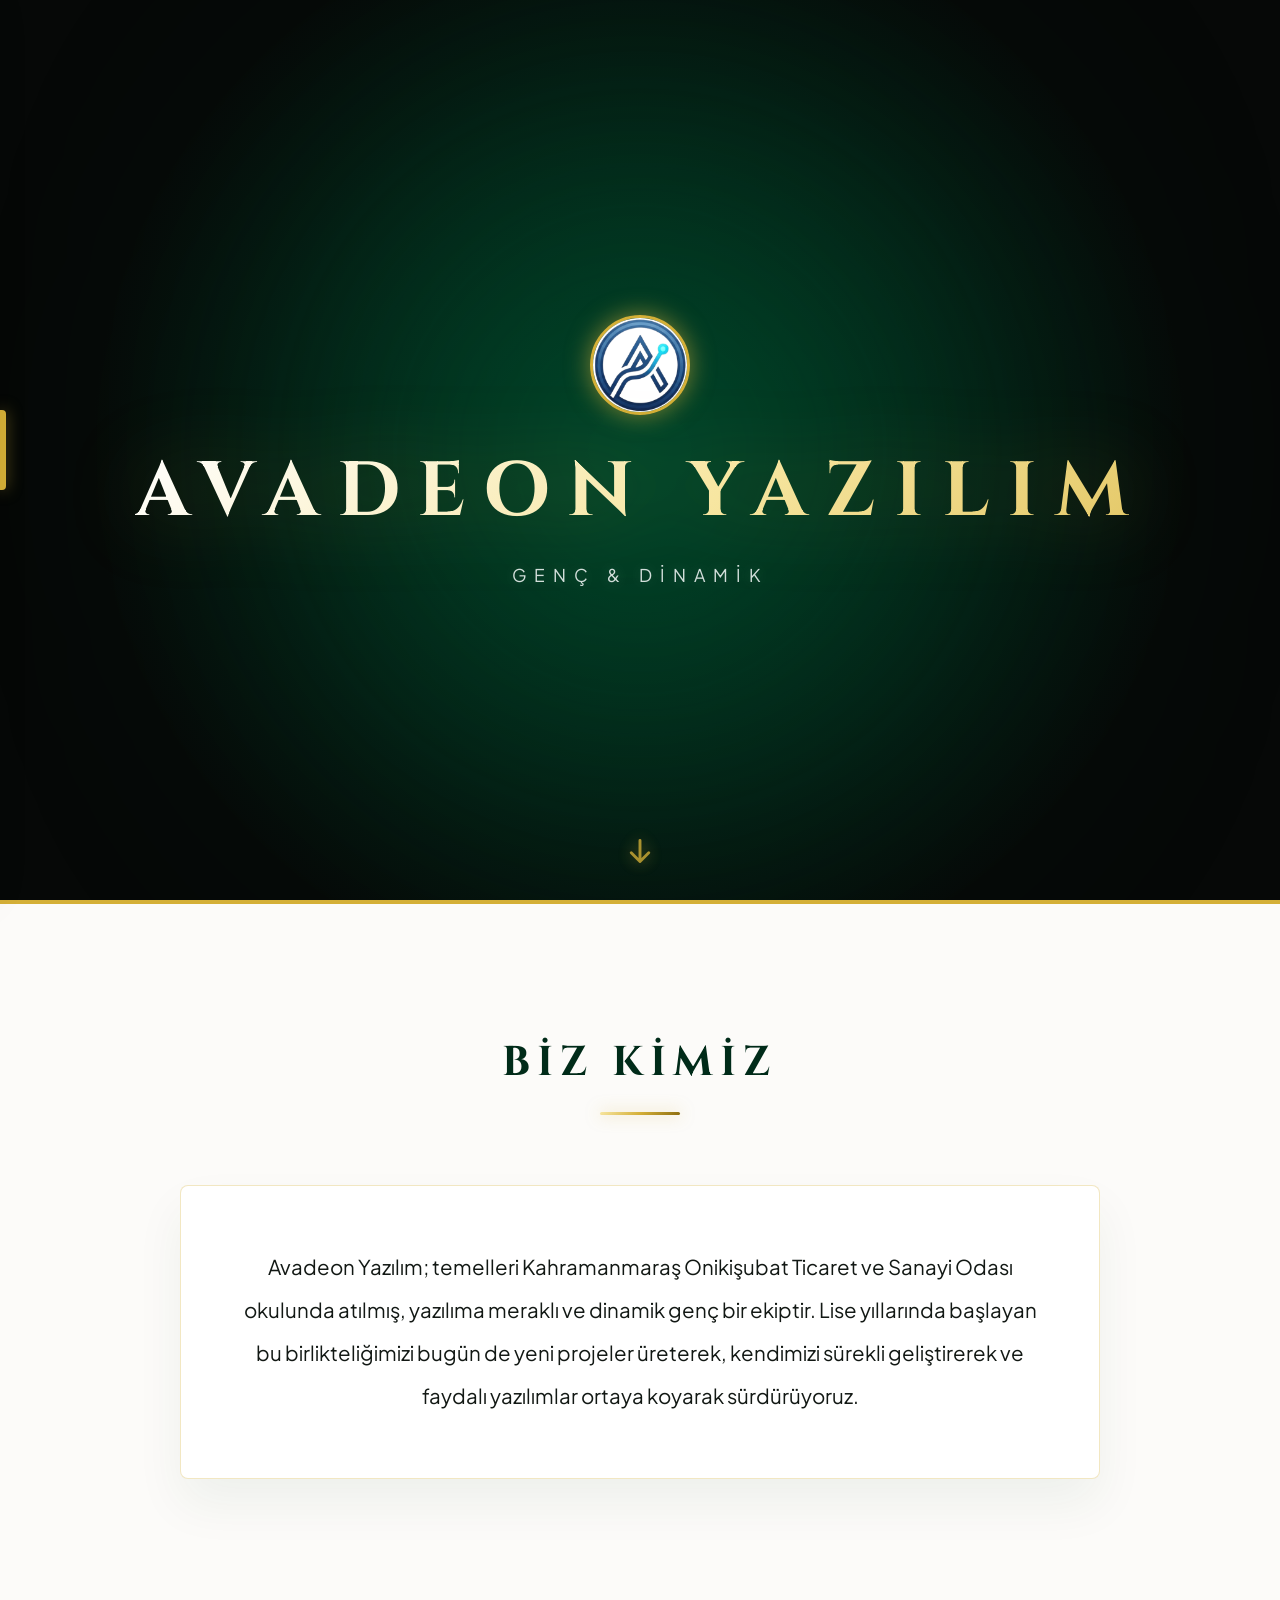
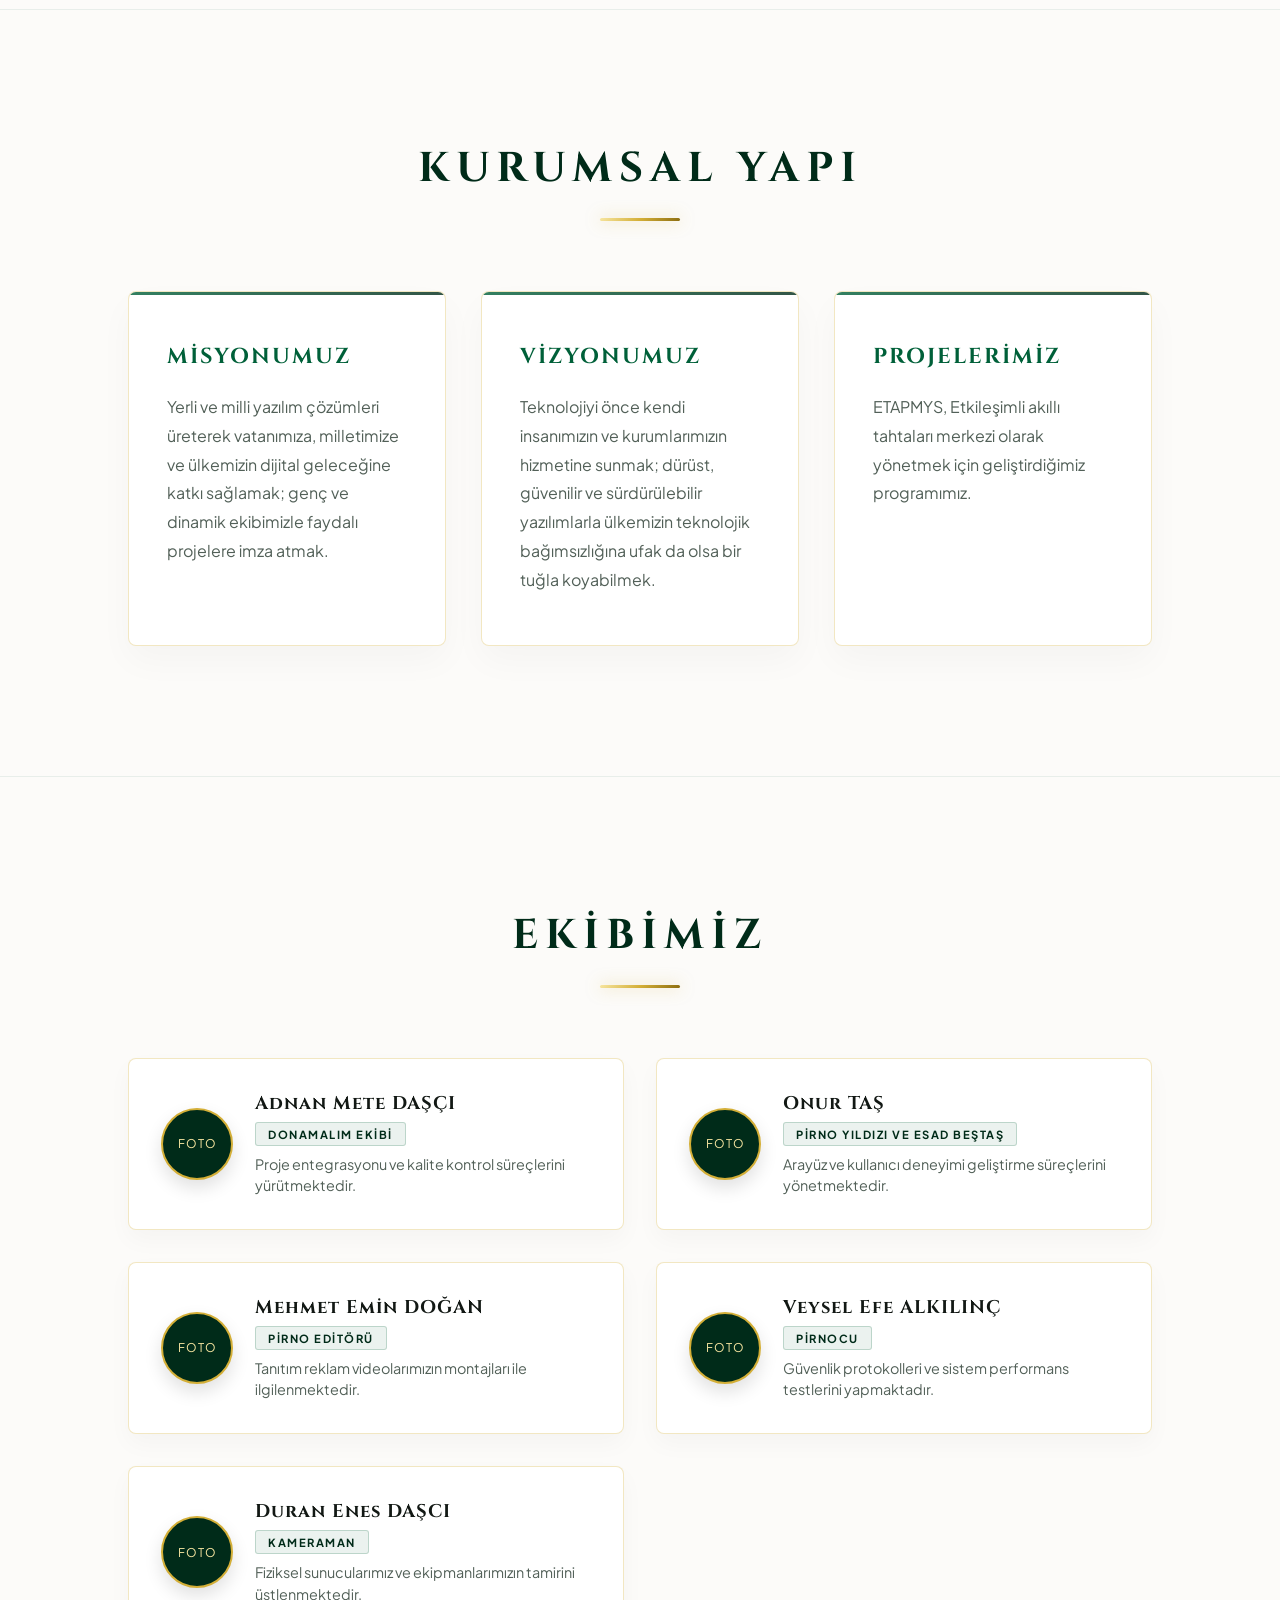
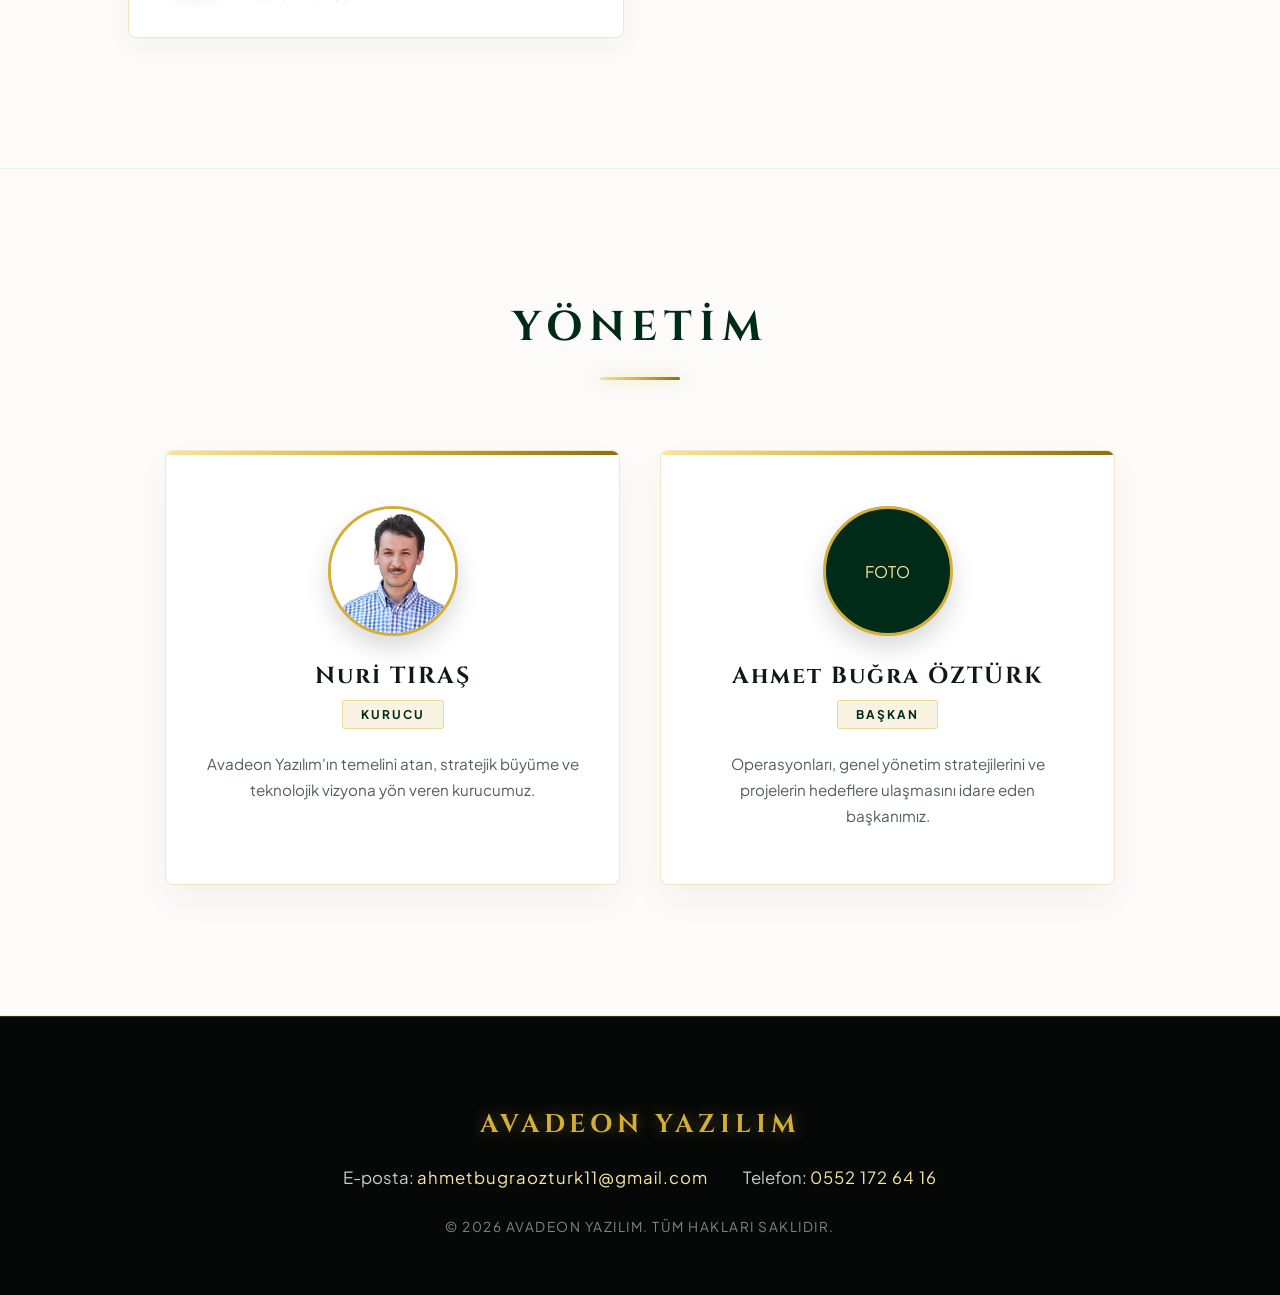
==== commit d98d4f47: "Update index.html" ====
--- a/index.html
+++ b/index.html
@@ -987,7 +987,7 @@
                         <div class="avatar">FOTO</div>
                         <div class="team-info">
                             <h4>Adnan Mete DAŞÇI</h4>
-                            <span>Donanım Ekibi</span>
+                            <span>Donamalım Ekibi</span>
                             <p>Proje entegrasyonu ve kalite kontrol süreçlerini yürütmektedir.</p>
                         </div>
                     </div>
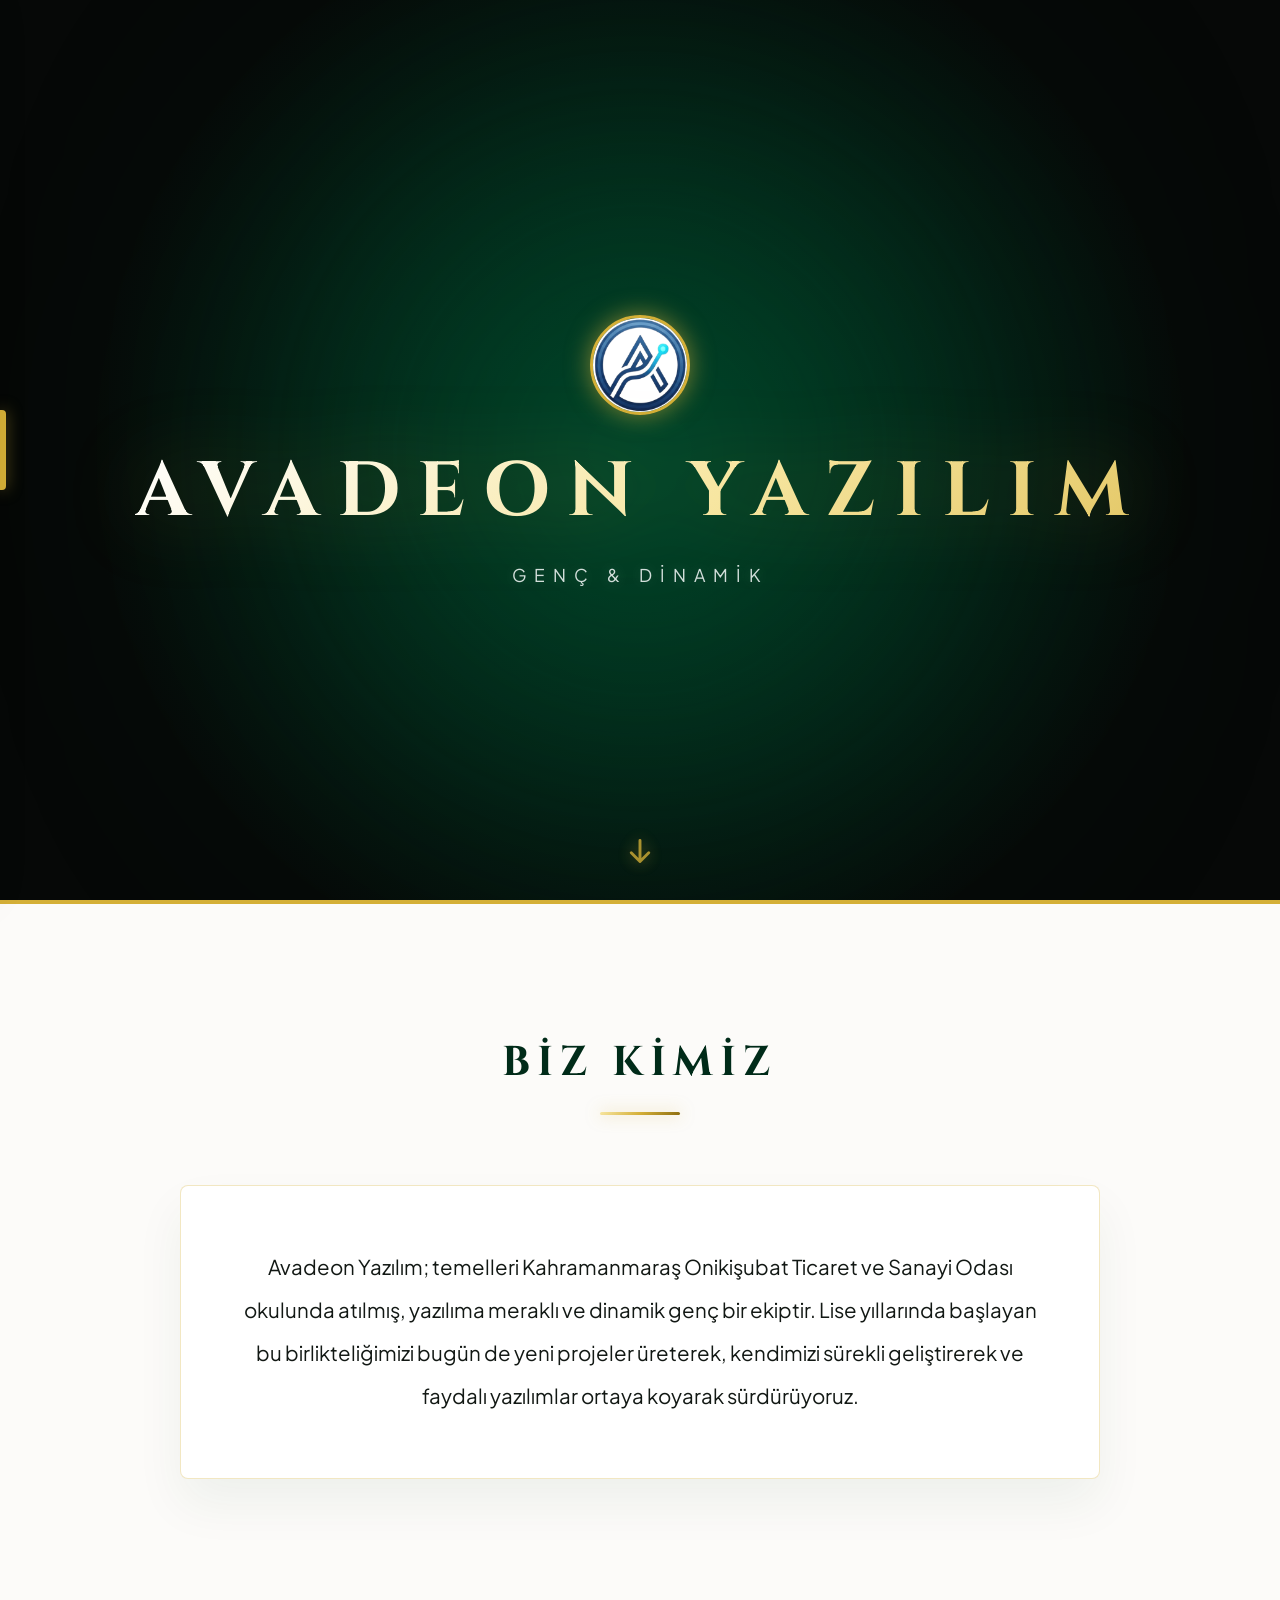
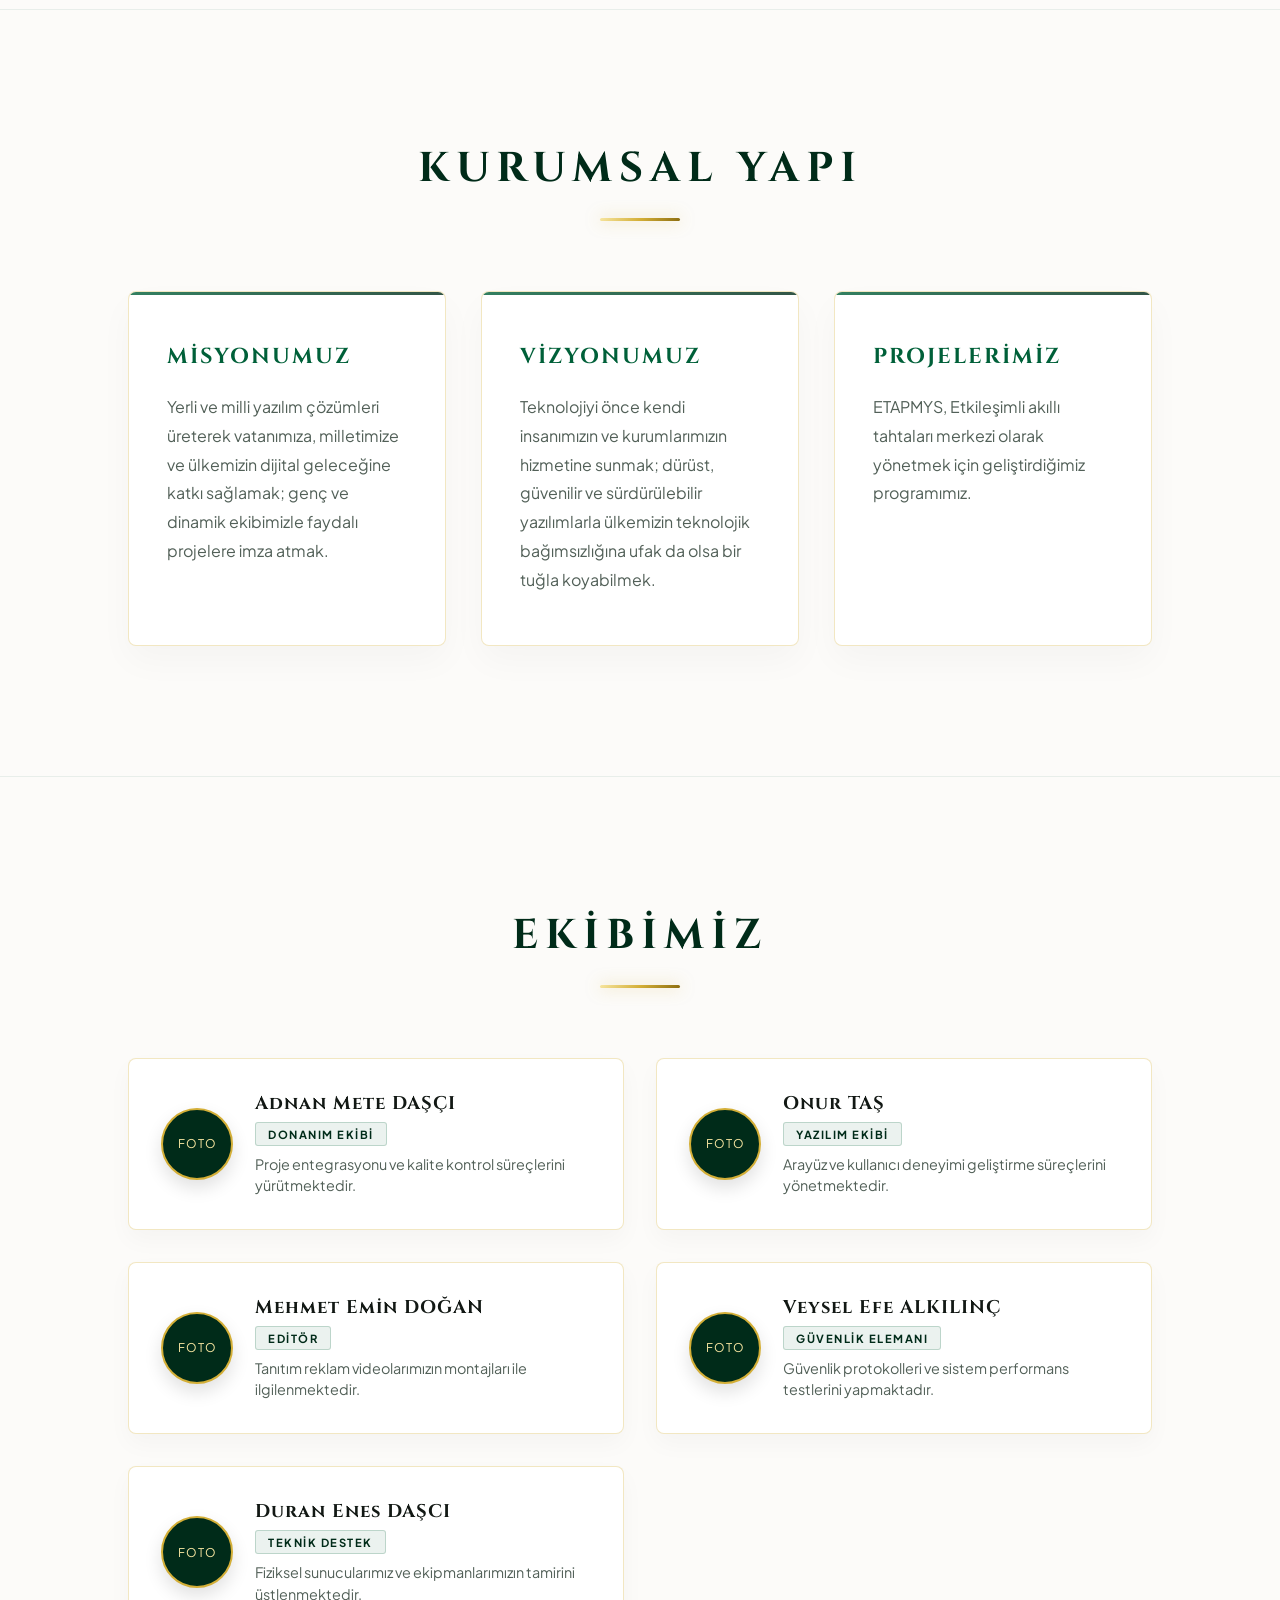
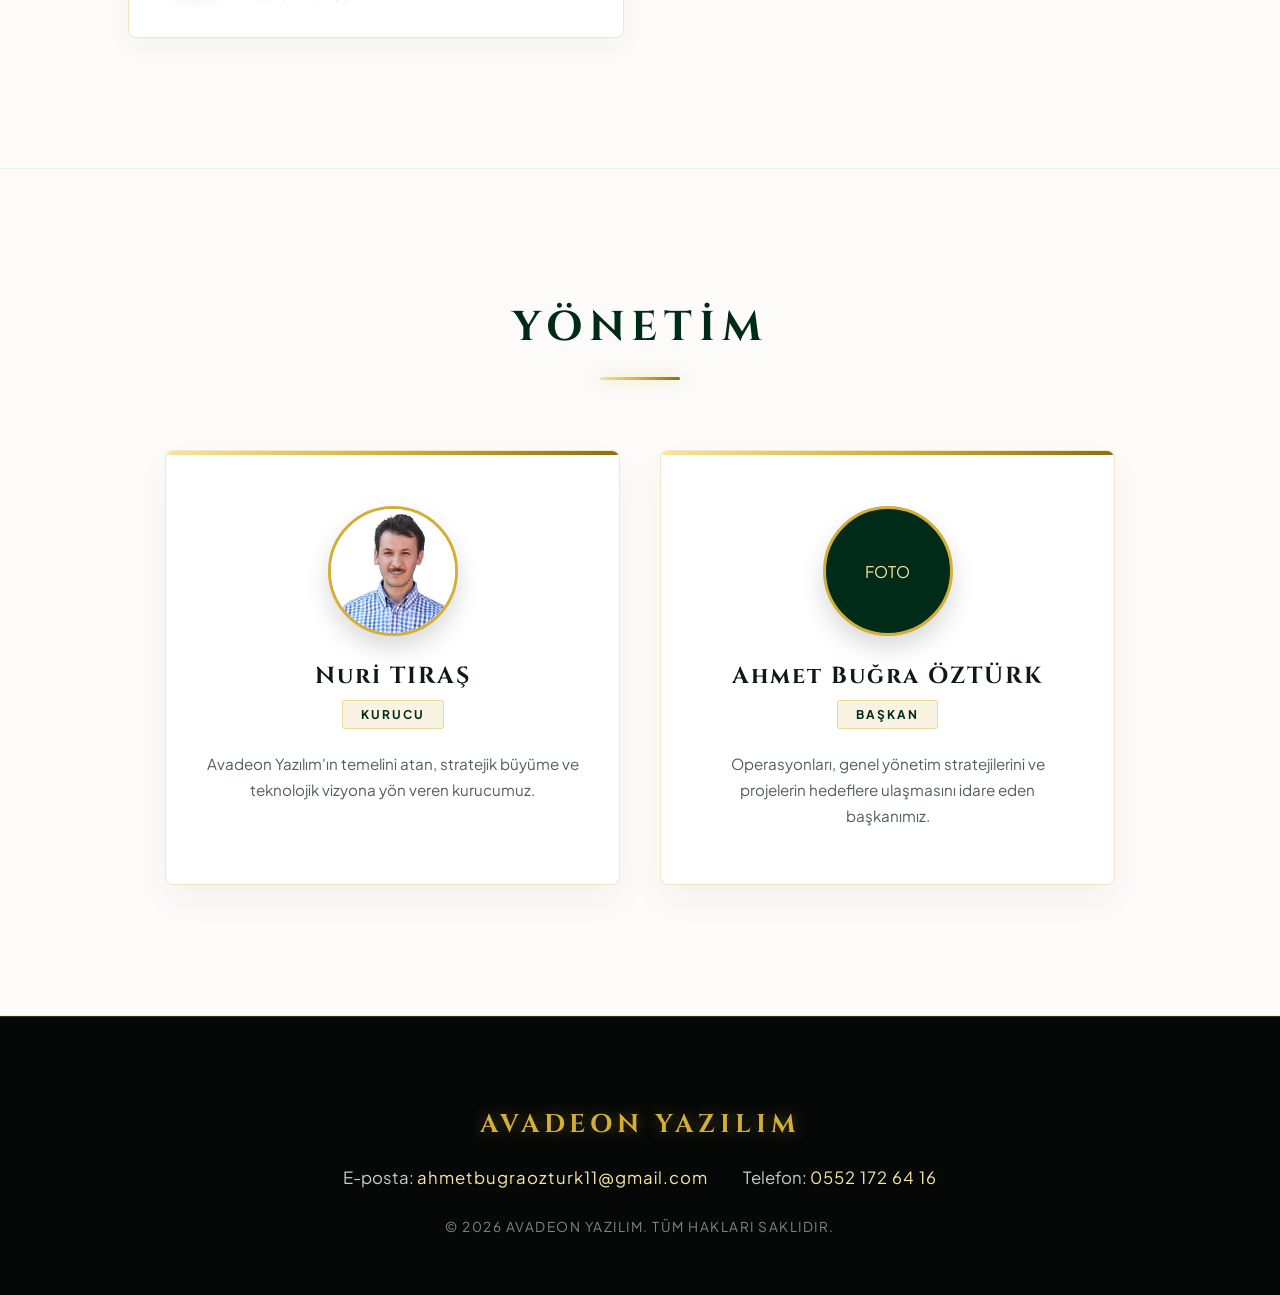
==== commit d534acfe: "Update index.html" ====
--- a/index.html
+++ b/index.html
@@ -987,7 +987,7 @@
                         <div class="avatar">FOTO</div>
                         <div class="team-info">
                             <h4>Adnan Mete DAŞÇI</h4>
-                            <span>Donamalım Ekibi</span>
+                            <span>Donanım Ekibi</span>
                             <p>Proje entegrasyonu ve kalite kontrol süreçlerini yürütmektedir.</p>
                         </div>
                     </div>
@@ -995,7 +995,7 @@
                         <div class="avatar">FOTO</div>
                         <div class="team-info">
                             <h4>Onur TAŞ</h4>
-                            <span>Pirno Yıldızı ve Esad BEŞTAŞ</span>
+                            <span>Yazılım Ekibi</span>
                             <p>Arayüz ve kullanıcı deneyimi geliştirme süreçlerini yönetmektedir.</p>
                         </div>
                     </div>
@@ -1003,7 +1003,7 @@
                         <div class="avatar">FOTO</div>
                         <div class="team-info">
                             <h4>Mehmet Emin DOĞAN</h4>
-                            <span>Pirno Editörü</span>
+                            <span>Editör</span>
                             <p>Tanıtım reklam videolarımızın montajları ile ilgilenmektedir.</p>
                         </div>
                     </div>
@@ -1011,7 +1011,7 @@
                         <div class="avatar">FOTO</div>
                         <div class="team-info">
                             <h4>Veysel Efe ALKILINÇ</h4>
-                            <span>Pirnocu</span>
+                            <span>Güvenlik Elemanı</span>
                             <p>Güvenlik protokolleri ve sistem performans testlerini yapmaktadır.</p>
                         </div>
                     </div>
@@ -1019,7 +1019,7 @@
                         <div class="avatar">FOTO</div>
                         <div class="team-info">
                             <h4>Duran Enes DAŞCI</h4>
-                            <span>Kameraman</span>
+                            <span>Teknik Destek</span>
                             <p>Fiziksel sunucularımız ve ekipmanlarımızın tamirini üstlenmektedir.</p>
                         </div>
                     </div>
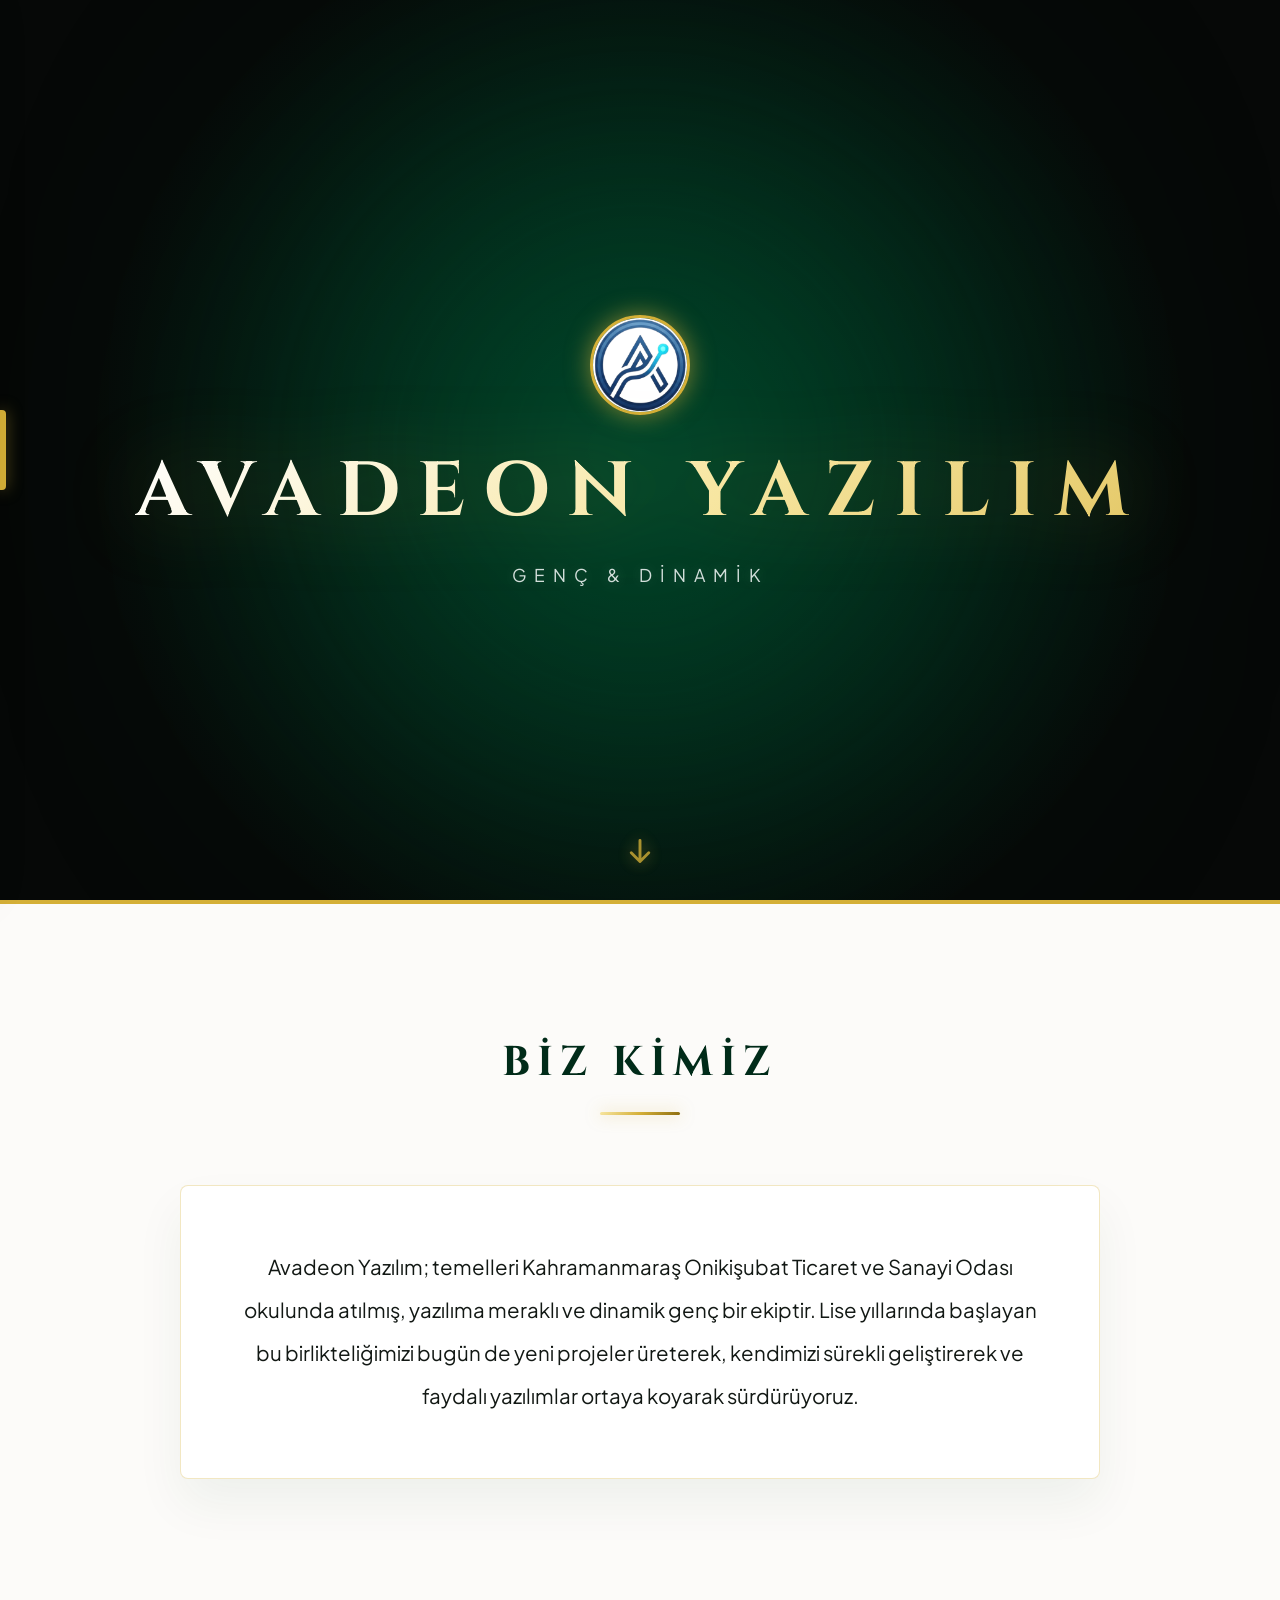
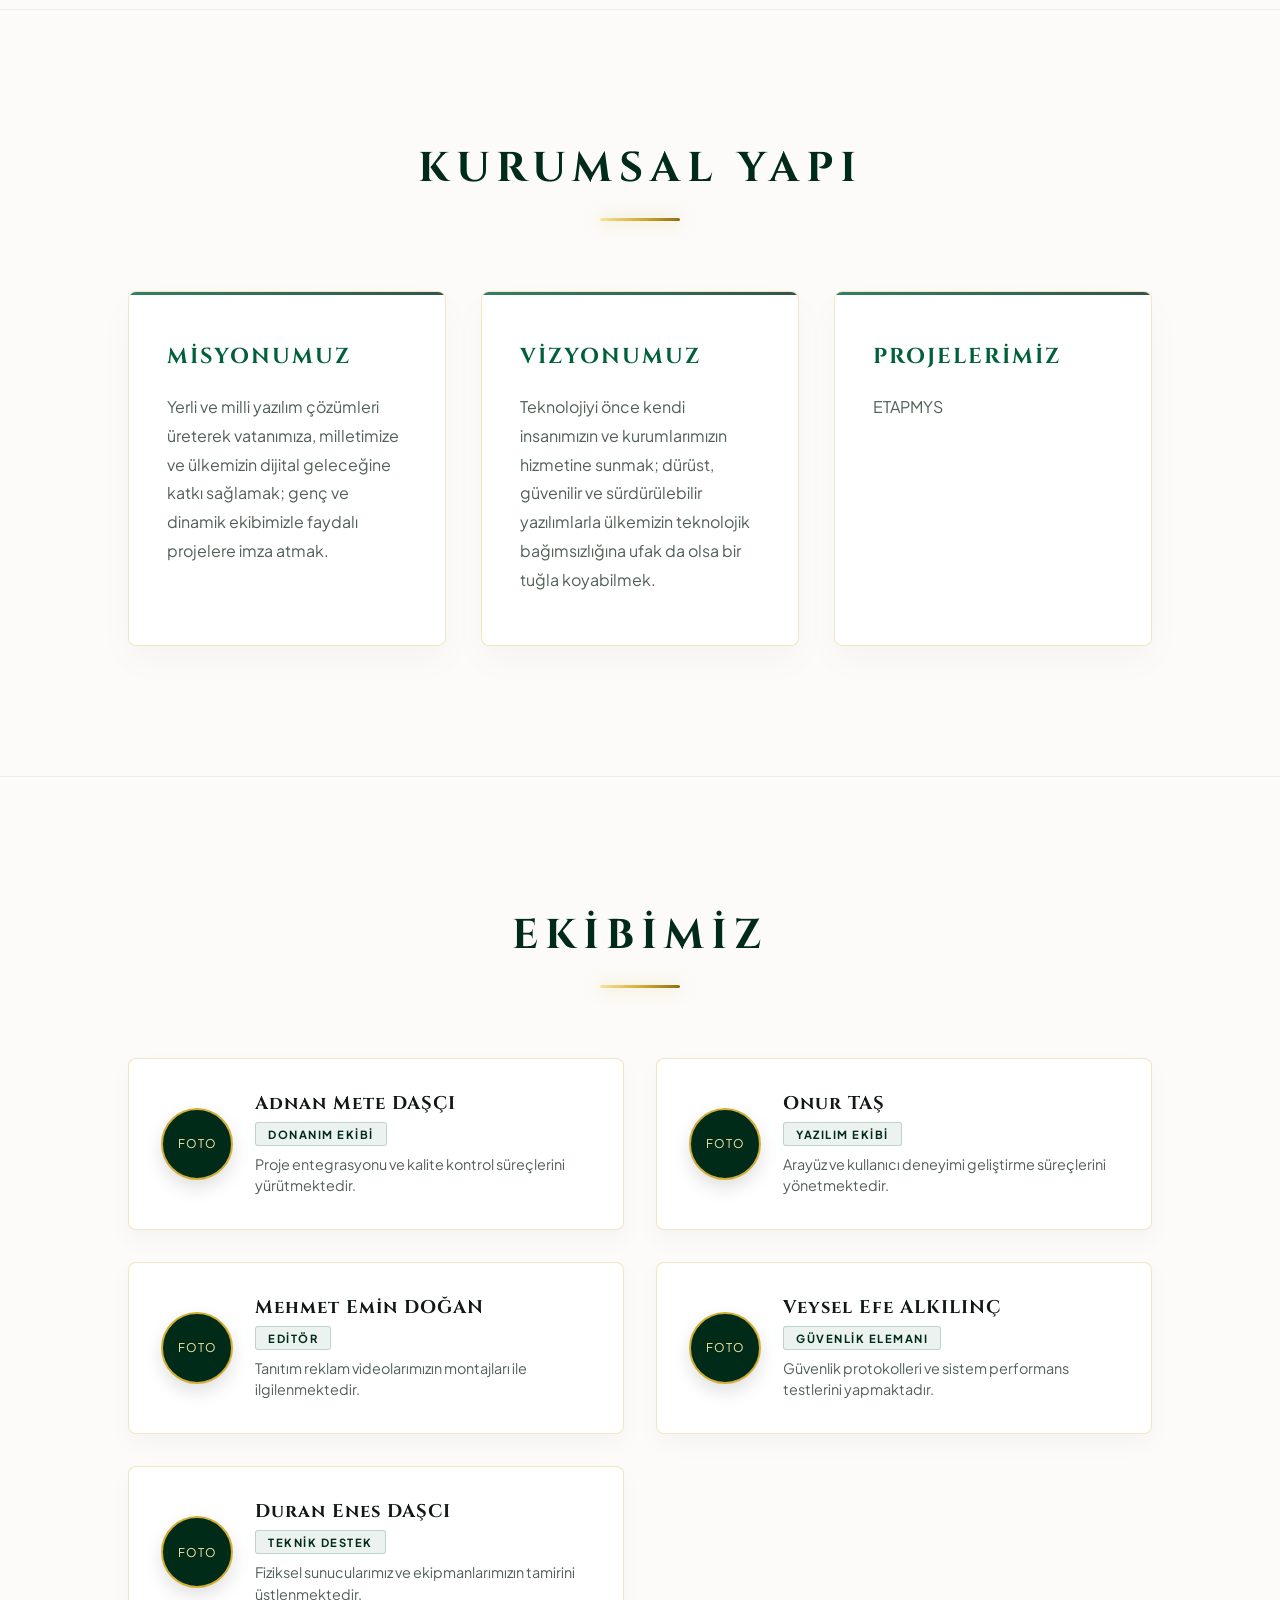
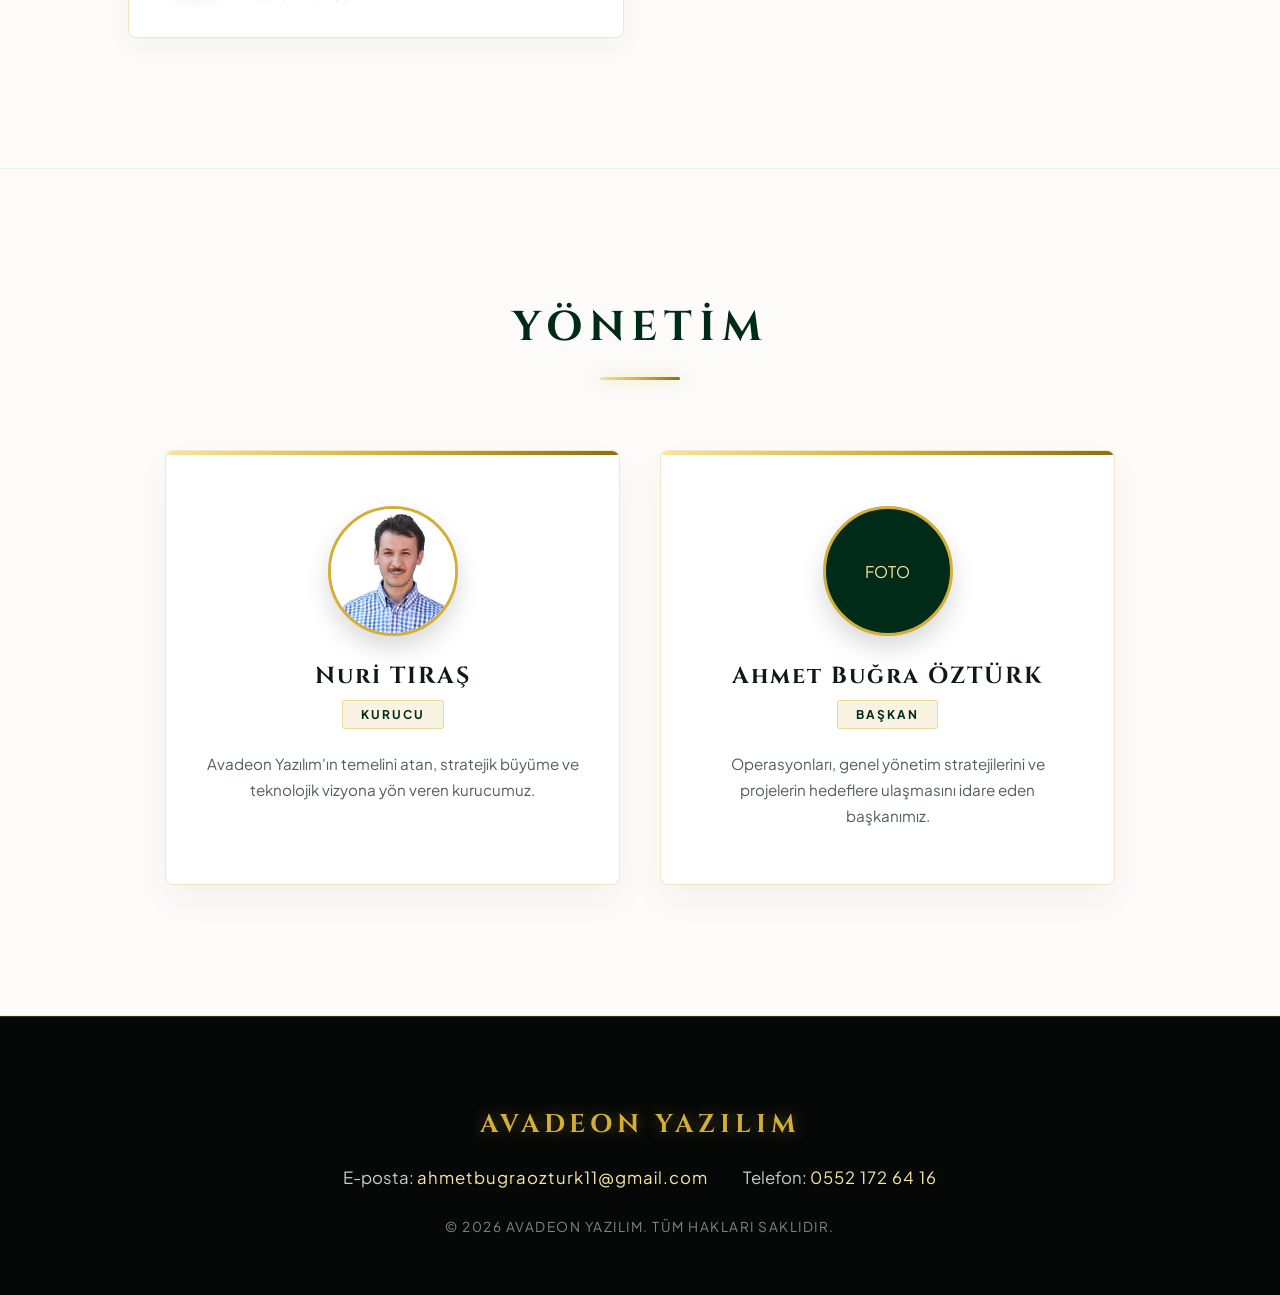
==== commit eabb2185: "Update index.html" ====
--- a/index.html
+++ b/index.html
@@ -974,7 +974,7 @@
                     </div>
                     <div class="card reveal-right">
                         <h3>Projelerimiz</h3>
-                        <p>ETAPMYS, Etkileşimli akıllı tahtaları merkezi olarak yönetmek için geliştirdiğimiz programımız.</p>
+                        <p>   ETAPMYS</p>
                     </div>
                 </div>
             </section>
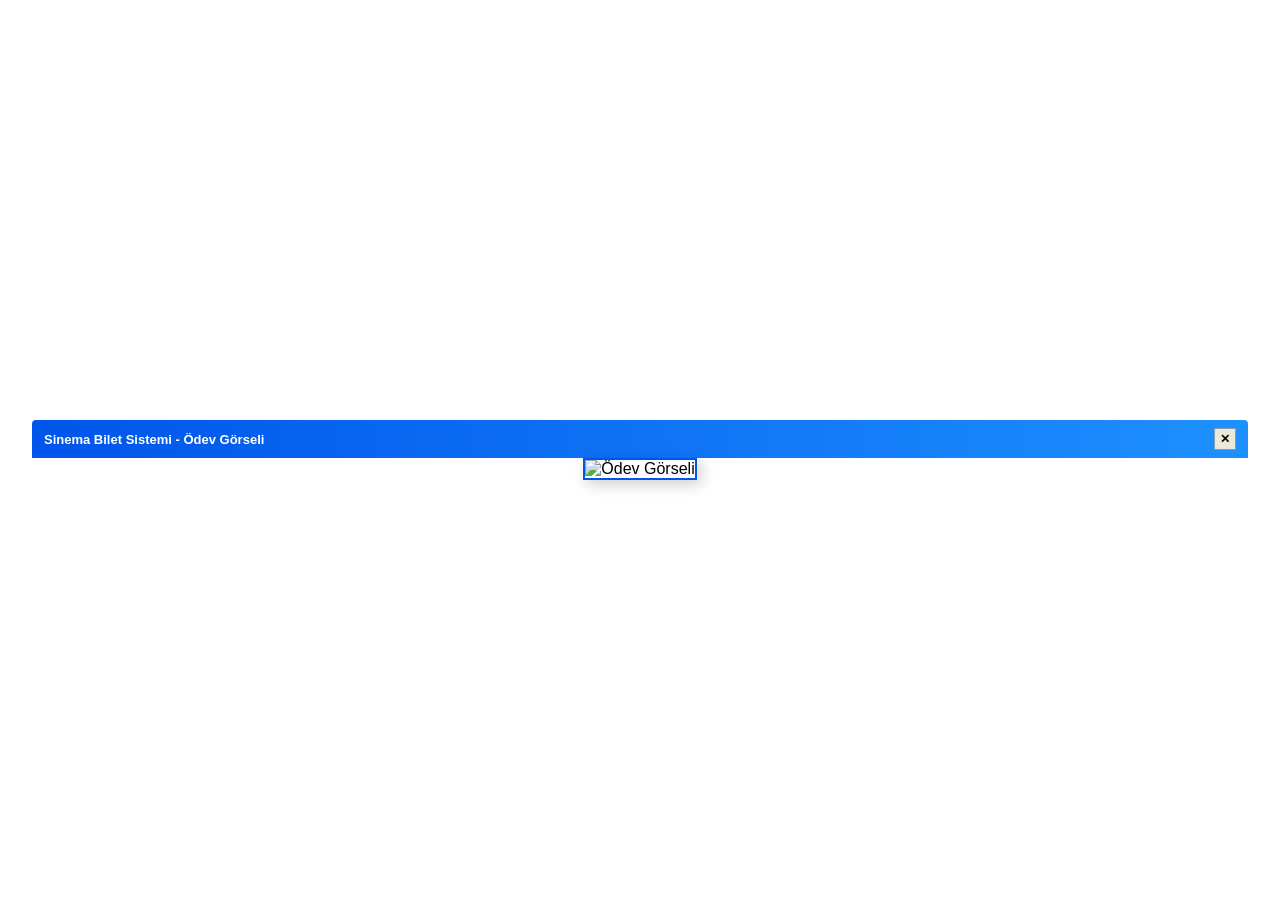
==== commit de363589: "Update index.html" ====
--- a/index.html
+++ b/index.html
@@ -3,1283 +3,88 @@
 <head>
     <meta charset="UTF-8">
     <meta name="viewport" content="width=device-width, initial-scale=1.0">
-    <title>AVADEON YAZILIM</title>
-    <!-- SITE LOGOSU / FAVICON -->
-    <link rel="icon" type="image/png" href="newlogo.png">
-    
-    <!-- FONTS: Cinzel (Rolex Serif Style) & Plus Jakarta Sans -->
-    <link rel="preconnect" href="https://fonts.googleapis.com">
-    <link rel="preconnect" href="https://fonts.gstatic.com" crossorigin>
-    <link href="https://fonts.googleapis.com/css2?family=Cinzel:wght@500;600;700;800;900&family=Plus+Jakarta+Sans:wght@300;400;500;600;700&display=swap" rel="stylesheet">
-    
+    <title>Sinema Bilet Sistemi - Ödev Görseli</title>
     <style>
-        :root {
-            /* ROLEX ICONIC COLOR PALETTE */
-            --rolex-black: #060807;
-            --rolex-dark-green: #002b19;
-            --rolex-green: #006039;
-            --rolex-gold: #d4af37;
-            --rolex-gold-dark: #b89320;
-            --rolex-gold-light: #f7e6a1;
-            
-            /* WHITE & MODERN GREY PALETTE */
-            --bg-white: #fcfbf9;
-            --bg-pure-white: #ffffff;
-            --bg-soft-grey: #f4f5f7;
-            --card-white: #ffffff;
-            --text-dark: #121814;
-            --text-muted: #526058;
-            --border-light: rgba(212, 175, 55, 0.3);
-            --border-grey: #e2e8f0;
-            
-            --gold-gradient: linear-gradient(135deg, #f7e6a1 0%, #d4af37 50%, #8c6d10 100%);
-            --green-gradient: linear-gradient(135deg, #006039 0%, #002b19 100%);
-            --grey-gradient: linear-gradient(135deg, #ffffff 0%, #f4f5f7 100%);
-        }
-
         * {
+            box-sizing: border-box;
             margin: 0;
             padding: 0;
-            box-sizing: border-box;
         }
-
         body {
-            background-color: var(--rolex-black);
-            color: #ffffff;
-            font-family: 'Plus Jakarta Sans', sans-serif;
-            overflow-x: hidden;
-            scroll-behavior: smooth;
-            position: relative;
-        }
-
-        /* ------------------------------------
-            SADE & BEYAZ/ALTIN MODERN SOL MENÜ
-        ------------------------------------ */
-        .sidebar-trigger-zone {
-            position: fixed;
-            left: 0;
-            top: 0;
-            width: 30px;
-            height: 100vh;
-            z-index: 9998;
-        }
-
-        .left-menu-tab {
-            position: fixed;
-            left: 0;
-            top: 50%;
-            transform: translateY(-50%);
-            width: 6px;
-            height: 80px;
-            background: var(--rolex-gold);
-            border-radius: 0 4px 4px 0;
-            box-shadow: 0 0 15px rgba(212, 175, 55, 0.5);
-            z-index: 9999;
-            cursor: pointer;
-            transition: all 0.4s cubic-bezier(0.16, 1, 0.3, 1);
-        }
-
-        .sidebar-trigger-zone:hover ~ .left-menu-tab,
-        .left-menu-tab:hover {
-            width: 10px;
-            box-shadow: 0 0 25px rgba(212, 175, 55, 0.8);
-        }
-
-        .left-sidebar {
-            position: fixed;
-            left: -300px;
-            top: 0;
-            width: 280px;
-            height: 100vh;
-            background: #ffffff;
-            border-right: 1px solid var(--border-grey);
-            box-shadow: 10px 0 40px rgba(0, 0, 0, 0.08);
-            transition: left 0.5s cubic-bezier(0.16, 1, 0.3, 1);
-            z-index: 10000;
-            display: flex;
-            flex-direction: column;
-            padding: 60px 30px;
-        }
-
-        .sidebar-trigger-zone:hover ~ .left-sidebar,
-        .left-menu-tab:hover ~ .left-sidebar,
-        .left-sidebar:hover {
-            left: 0;
-        }
-
-        .sidebar-header {
-            font-family: 'Cinzel', serif;
-            font-size: 1.1rem;
-            color: var(--text-dark);
-            letter-spacing: 4px;
-            margin-bottom: 40px;
-            text-transform: uppercase;
-            border-bottom: 2px solid var(--rolex-gold);
-            padding-bottom: 12px;
-            font-weight: 700;
-        }
-
-        .sidebar-links {
-            display: flex;
-            flex-direction: column;
-            gap: 15px;
-        }
-
-        .sidebar-link {
-            font-family: 'Plus Jakarta Sans', sans-serif;
-            font-size: 0.95rem;
-            font-weight: 600;
-            color: var(--text-dark);
-            text-decoration: none;
-            letter-spacing: 2px;
-            padding: 14px 18px;
-            border-radius: 6px;
-            background: var(--bg-soft-grey);
-            border: 1px solid #e2e8f0;
-            transition: all 0.3s ease;
-            cursor: pointer;
-            text-align: left;
-            display: flex;
-            align-items: center;
-            justify-content: space-between;
-        }
-
-        .sidebar-link::after {
-            content: '→';
-            color: var(--rolex-gold);
-            font-size: 1.1rem;
-            transition: transform 0.3s ease;
-        }
-
-        .sidebar-link:hover {
-            background: #ffffff;
-            border-color: var(--rolex-gold);
-            color: var(--rolex-gold-dark);
-            box-shadow: 0 8px 20px rgba(212, 175, 55, 0.15);
-            transform: translateX(5px);
-        }
-
-        .sidebar-link:hover::after {
-            transform: translateX(4px);
-        }
-
-        /* ------------------------------------
-            GÖRÜNÜM KONTROLÜ (SPA SWITCHER)
-        ------------------------------------ */
-        .view-section {
-            display: none;
-        }
-        .view-section.active-view {
-            display: block;
-        }
-
-        /* ------------------------------------
-            1. HERO SECTION
-        ------------------------------------ */
-        .hero {
-            height: 100vh;
-            display: flex;
-            flex-direction: column;
-            justify-content: center;
-            align-items: center;
-            background: radial-gradient(circle at center, #003822 0%, #060807 70%);
-            position: relative;
-            z-index: 2;
-            text-align: center;
-            padding: 0 20px;
-            overflow: hidden;
-        }
-
-        .glow-orb-hero {
-            position: absolute;
-            width: 650px;
-            height: 650px;
-            background: rgba(0, 96, 57, 0.4);
-            filter: blur(140px);
-            border-radius: 50%;
-            pointer-events: none;
-            animation: pulseOrb 10s ease-in-out infinite alternate;
-        }
-
-        @keyframes pulseOrb {
-            0% { transform: scale(0.9) translate(-20px, -20px); opacity: 0.5; }
-            100% { transform: scale(1.2) translate(20px, 20px); opacity: 0.9; }
-        }
-
-        .hero-logo {
-            width: 100px;
-            height: 100px;
-            border-radius: 50%;
-            object-fit: cover;
-            border: 3px solid var(--rolex-gold);
-            margin-bottom: 25px;
-            opacity: 0;
-            animation: dropDownCrown 2.5s cubic-bezier(0.16, 1, 0.3, 1) forwards, pulseCrown 4s ease-in-out infinite alternate 2.5s;
-            box-shadow: 0 0 25px rgba(212, 175, 55, 0.6);
-        }
-
-        .hero-title {
-            font-family: 'Cinzel', serif;
-            font-size: 4.8rem;
-            font-weight: 700;
-            letter-spacing: 18px;
-            text-transform: uppercase;
-            background: linear-gradient(135deg, #ffffff 0%, #f7e6a1 30%, #d4af37 70%, #aa820a 100%);
-            background-size: 200% auto;
-            -webkit-background-clip: text;
-            -webkit-text-fill-color: transparent;
-            opacity: 0;
-            transform: translateY(-50px);
-            animation: dropDown 2.5s cubic-bezier(0.16, 1, 0.3, 1) 0.3s forwards, shineTitle 8s linear infinite alternate 2.8s;
-            filter: drop-shadow(0 0 40px rgba(212, 175, 55, 0.3));
-        }
-
-        .hero-subtitle {
-            font-size: 1.1rem;
-            letter-spacing: 8px;
-            text-transform: uppercase;
-            color: #d2deda;
-            margin-top: 20px;
-            opacity: 0;
-            animation: dropDown 2.5s cubic-bezier(0.16, 1, 0.3, 1) 0.6s forwards;
-            text-shadow: 0 0 15px rgba(255, 255, 255, 0.2);
-        }
-
-        /* HERO AŞAĞI OK İŞARETİ */
-        .scroll-down-arrow {
-            position: absolute;
-            bottom: 35px;
-            left: 50%;
-            transform: translateX(-50%);
+            background-color: #ffffff;
+            font-family: 'Segoe UI', Tahoma, Geneva, Verdana, sans-serif;
             display: flex;
             flex-direction: column;
             align-items: center;
             justify-content: center;
-            cursor: pointer;
-            z-index: 10;
-            text-decoration: none;
-            opacity: 0.8;
-            transition: opacity 0.3s ease;
-            animation: bounceArrow 2s infinite;
+            min-height: 100vh;
+            overflow: hidden;
+            user-select: none;
         }
-
-        .scroll-down-arrow:hover {
-            opacity: 1;
-        }
-
-        .scroll-down-arrow svg {
-            width: 28px;
-            height: 28px;
-            stroke: var(--rolex-gold);
-            filter: drop-shadow(0 0 8px rgba(212, 175, 55, 0.6));
-        }
-
-        @keyframes bounceArrow {
-            0%, 20%, 50%, 80%, 100% {
-                transform: translateX(-50%) translateY(0);
-            }
-            40% {
-                transform: translateX(-50%) translateY(10px);
-            }
-            60% {
-                transform: translateX(-50%) translateY(5px);
-            }
-        }
-
-        @keyframes dropDownCrown {
-            0% { opacity: 0; transform: translateY(-70px) scale(0.8); }
-            100% { opacity: 1; transform: translateY(0) scale(1); }
-        }
-
-        @keyframes dropDown {
-            0% { opacity: 0; transform: translateY(-60px); }
-            100% { opacity: 1; transform: translateY(0); }
-        }
-
-        @keyframes pulseCrown {
-            0% { box-shadow: 0 0 15px rgba(212, 175, 55, 0.5); transform: scale(1); }
-            100% { box-shadow: 0 0 30px rgba(212, 175, 55, 0.9); transform: scale(1.06); }
-        }
-
-        @keyframes shineTitle {
-            0% { background-position: 0% center; }
-            100% { background-position: 200% center; }
-        }
-
-        /* ------------------------------------
-            2. BEYAZ LÜKS İÇERİK BÖLÜMLERİ
-        ------------------------------------ */
-        .white-wrapper {
-            background-color: var(--bg-white);
-            color: var(--text-dark);
-            position: relative;
-            z-index: 1;
-            box-shadow: 0 -40px 80px rgba(0, 0, 0, 0.6);
-            border-top: 4px solid var(--rolex-gold);
-        }
-
-        section.white-section {
-            padding: 130px 10%;
-            display: flex;
-            flex-direction: column;
-            justify-content: center;
-            align-items: center;
-            border-bottom: 1px solid rgba(0, 96, 57, 0.08);
-            position: relative;
-        }
-
-        .section-title {
-            font-family: 'Cinzel', serif;
-            font-size: 2.6rem;
-            font-weight: 700;
-            letter-spacing: 7px;
-            margin-bottom: 70px;
-            text-transform: uppercase;
-            color: var(--rolex-dark-green);
-            text-align: center;
-            position: relative;
-        }
-
-        .section-title::after {
-            content: '';
-            display: block;
-            width: 80px;
-            height: 3px;
-            background: var(--gold-gradient);
-            margin: 22px auto 0;
-            border-radius: 2px;
-            box-shadow: 0 0 15px rgba(212, 175, 55, 0.5);
-        }
-
-        /* BİZ KİMİZ */
-        .about-content {
-            max-width: 920px;
-            text-align: center;
-            font-size: 1.28rem;
-            line-height: 2.1;
-            color: var(--text-dark);
-            font-weight: 400;
-            background: var(--card-white);
-            padding: 60px;
-            border-radius: 8px;
-            border: 1px solid var(--border-light);
-            box-shadow: 0 25px 50px rgba(0, 60, 30, 0.06);
-            transition: all 0.8s cubic-bezier(0.16, 1, 0.3, 1);
-            position: relative;
-            overflow: hidden;
-        }
-
-        .about-content::before {
-            content: '';
-            position: absolute;
-            top: 0; left: -100%; width: 100%; height: 4px;
-            background: linear-gradient(90deg, transparent, var(--rolex-gold), transparent);
-            animation: goldFlow 6s infinite linear;
-        }
-
-        .about-content:hover {
-            transform: translateY(-8px) scale(1.01);
-            box-shadow: 0 35px 65px rgba(0, 96, 57, 0.15);
-            border-color: var(--rolex-gold);
-        }
-
-        /* KURUMSAL YAPISI */
-        .grid-3 {
-            display: grid;
-            grid-template-columns: repeat(3, 1fr);
-            gap: 35px;
-            width: 100%;
-            max-width: 1250px;
-        }
-
-        .card {
-            background-color: var(--card-white);
-            border: 1px solid var(--border-light);
-            padding: 50px 38px;
-            border-radius: 8px;
-            transition: all 0.8s cubic-bezier(0.16, 1, 0.3, 1);
-            position: relative;
-            overflow: hidden;
-            box-shadow: 0 15px 35px rgba(0, 0, 0, 0.03);
-        }
-
-        .card::before {
-            content: '';
-            position: absolute;
-            top: 0; left: 0; width: 100%; height: 3px;
-            background: var(--green-gradient);
-            opacity: 0.8;
-            border-radius: 8px 8px 0 0;
-            transition: all 0.8s ease;
-        }
-
-        .card:hover {
-            transform: translateY(-12px);
-            border-color: var(--rolex-gold);
-            box-shadow: 0 30px 60px rgba(0, 96, 57, 0.16);
-        }
-
-        .card:hover::before {
-            background: var(--gold-gradient);
-            height: 4px;
-        }
-
-        .card h3 {
-            font-family: 'Cinzel', serif;
-            font-size: 1.35rem;
-            letter-spacing: 2px;
-            margin-bottom: 22px;
-            text-transform: uppercase;
-            color: var(--rolex-green);
-            transition: color 0.5s ease;
-        }
-
-        .card:hover h3 {
-            color: var(--rolex-dark-green);
-        }
-
-        .card p {
-            color: var(--text-muted);
-            font-size: 1rem;
-            line-height: 1.8;
-            font-weight: 400;
-        }
-
-        /* EKİBİMİZ */
-        .team-grid {
-            display: grid;
-            grid-template-columns: repeat(auto-fit, minmax(340px, 1fr));
-            gap: 32px;
-            width: 100%;
-            max-width: 1250px;
-            justify-content: center;
-        }
-
-        .team-card {
-            background-color: var(--card-white);
-            border: 1px solid var(--border-light);
-            padding: 32px;
-            border-radius: 8px;
-            display: flex;
-            align-items: center;
-            gap: 22px;
-            transition: all 0.7s cubic-bezier(0.16, 1, 0.3, 1);
-            box-shadow: 0 10px 25px rgba(0, 0, 0, 0.03);
-        }
-
-        .team-card:hover {
-            transform: translateY(-8px);
-            border-color: var(--rolex-green);
-            box-shadow: 0 22px 40px rgba(0, 96, 57, 0.14);
-        }
-
-        .avatar {
-            width: 72px;
-            height: 72px;
-            border-radius: 50%;
-            background-color: var(--rolex-dark-green);
-            border: 2px solid var(--rolex-gold);
-            flex-shrink: 0;
+        .image-container {
+            max-width: 95vw;
+            max-height: 88vh;
+            border: 2px solid #0055ea;
+            box-shadow: 4px 4px 15px rgba(0,0,0,0.2);
+            background: #ffffff;
             display: flex;
             align-items: center;
             justify-content: center;
-            color: var(--rolex-gold-light);
-            font-size: 0.75rem;
-            letter-spacing: 1px;
-            object-fit: cover;
-            box-shadow: 0 8px 18px rgba(0, 0, 0, 0.12);
-            transition: transform 0.6s ease;
-        }
-
-        .team-card:hover .avatar {
-            transform: scale(1.08) rotate(3deg);
-        }
-
-        .team-info h4 {
-            font-family: 'Cinzel', serif;
-            font-size: 1.15rem;
-            color: var(--text-dark);
-            margin-bottom: 6px;
-            letter-spacing: 1px;
-        }
-
-        .team-info span {
-            display: inline-block;
-            font-size: 0.7rem;
-            font-weight: 700;
-            color: var(--rolex-dark-green);
-            background: rgba(0, 96, 57, 0.08);
-            padding: 4px 12px;
-            border-radius: 3px;
-            margin-bottom: 8px;
-            text-transform: uppercase;
-            letter-spacing: 1.5px;
-            border: 1px solid rgba(0, 96, 57, 0.2);
-        }
-
-        .team-info p {
-            font-size: 0.9rem;
-            color: var(--text-muted);
-            font-weight: 400;
-            line-height: 1.5;
-        }
-
-        /* YÖNETİM */
-        .leaders-wrapper {
-            display: flex;
-            gap: 40px;
-            justify-content: center;
-            width: 100%;
-            max-width: 950px;
-            flex-wrap: wrap;
-        }
-
-        .leader-card {
-            background-color: var(--card-white);
-            border: 1px solid var(--border-light);
-            padding: 55px 40px;
-            border-radius: 8px;
-            display: flex;
-            flex-direction: column;
-            align-items: center;
-            text-align: center;
-            flex: 1;
-            min-width: 310px;
-            transition: all 0.8s cubic-bezier(0.16, 1, 0.3, 1);
-            position: relative;
-            box-shadow: 0 15px 35px rgba(0, 0, 0, 0.04);
             overflow: hidden;
         }
-
-        .leader-card::before {
-            content: '';
-            position: absolute;
-            top: 0; left: 0; width: 100%; height: 4px;
-            background: var(--gold-gradient);
-            border-radius: 8px 8px 0 0;
+        img {
+            max-width: 100%;
+            max-height: 85vh;
+            object-fit: contain;
+            display: block;
         }
-
-        .leader-card:hover {
-            transform: translateY(-12px);
-            border-color: var(--rolex-gold);
-            box-shadow: 0 30px 55px rgba(212, 175, 55, 0.25);
+        .top-bar {
+            width: 100%;
+            max-width: 95vw;
+            background: linear-gradient(to right, #0055ea, #1e90ff);
+            color: white;
+            padding: 8px 12px;
+            display: flex;
+            justify-content: space-between;
+            align-items: center;
+            font-size: 13px;
+            font-weight: bold;
+            border-top-left-radius: 4px;
+            border-top-right-radius: 4px;
         }
-
-        .leader-link {
-            text-decoration: none;
-            display: flex;
-            flex-direction: column;
-            align-items: center;
-            color: inherit;
-            cursor: pointer;
-        }
-
-        .leader-avatar {
-            width: 130px;
-            height: 130px;
-            border-radius: 50%;
-            background-color: var(--rolex-dark-green);
-            border: 3px solid var(--rolex-gold);
-            margin-bottom: 24px;
+        .close-btn {
+            background-color: #ece9d8;
+            color: black;
+            border: 1px solid #7f9db9;
+            width: 22px;
+            height: 22px;
+            font-size: 12px;
+            font-weight: bold;
             display: flex;
             align-items: center;
             justify-content: center;
-            color: var(--rolex-gold-light);
-            object-fit: cover;
-            box-shadow: 0 12px 25px rgba(0, 0, 0, 0.15);
-            transition: transform 0.6s cubic-bezier(0.16, 1, 0.3, 1);
+            cursor: pointer;
+            text-decoration: none;
         }
-
-        .leader-link:hover .leader-avatar {
-            transform: scale(1.08);
-            box-shadow: 0 15px 30px rgba(212, 175, 55, 0.4);
-        }
-
-        .leader-card h3 {
-            font-family: 'Cinzel', serif;
-            font-size: 1.45rem;
-            color: var(--text-dark);
-            letter-spacing: 2px;
-            margin-bottom: 8px;
-            transition: color 0.4s ease;
-        }
-
-        .leader-link:hover h3 {
-            color: var(--rolex-green);
-        }
-
-        .leader-card .title {
-            font-size: 0.75rem;
-            font-weight: 700;
-            color: var(--rolex-dark-green);
-            background: rgba(212, 175, 55, 0.15);
-            padding: 6px 18px;
-            border-radius: 3px;
-            text-transform: uppercase;
-            letter-spacing: 2px;
-            margin-bottom: 22px;
-            border: 1px solid rgba(212, 175, 55, 0.4);
-        }
-
-        .leader-card p {
-            color: var(--text-muted);
-            font-size: 0.95rem;
-            line-height: 1.7;
-            font-weight: 400;
-        }
-
-        /* ------------------------------------
-            ETAPMYS ÖZEL BEYAZ & ALTIN & GRİ TEMALI SAYFA
-        ------------------------------------ */
-        .etapmys-container {
-            min-height: 100vh;
-            background-color: var(--bg-pure-white);
-            color: var(--text-dark);
-            padding: 80px 8% 120px;
-            display: flex;
-            flex-direction: column;
-            align-items: center;
-            position: relative;
-        }
-
-        /* VİDEO EN ÜSTTE ALANI */
-        .video-box-top {
-            width: 100%;
-            max-width: 1000px;
-            background: #ffffff;
-            border: 1px solid var(--border-grey);
-            border-top: 4px solid var(--rolex-gold);
-            border-radius: 12px;
-            padding: 16px;
-            box-shadow: 0 20px 50px rgba(0, 0, 0, 0.06);
-            margin-top: 20px;
-            margin-bottom: 60px;
-            position: relative;
-            transition: all 0.5s ease;
-        }
-
-        .video-box-top:hover {
-            box-shadow: 0 30px 60px rgba(212, 175, 55, 0.18);
-            border-color: var(--rolex-gold);
-        }
-
-        .video-box-top video {
-            width: 100%;
-            border-radius: 8px;
-            display: block;
-            outline: none;
-            background: #f8fafc;
-        }
-
-        /* AÇIKLAMA METNİ VİDEONUN ALTINDA */
-        .etapmys-info-card {
-            background: var(--bg-soft-grey);
-            border: 1px solid var(--border-grey);
-            border-left: 4px solid var(--rolex-gold);
-            padding: 60px;
-            border-radius: 10px;
-            max-width: 1000px;
-            width: 100%;
-            box-shadow: 0 10px 30px rgba(0, 0, 0, 0.02);
-            margin-bottom: 50px;
-        }
-
-        .etapmys-main-title {
-            font-family: 'Cinzel', serif;
-            font-size: 2.2rem;
-            font-weight: 800;
-            letter-spacing: 4px;
-            color: var(--text-dark);
-            margin-bottom: 40px;
-            text-transform: uppercase;
-            text-align: center;
-            position: relative;
-            padding-bottom: 20px;
-            border-bottom: 2px solid var(--border-light);
-        }
-
-        .etapmys-section-block {
-            margin-bottom: 35px;
-        }
-
-        .etapmys-section-block h3 {
-            font-family: 'Cinzel', serif;
-            font-size: 1.2rem;
-            color: var(--rolex-dark-green);
-            margin-bottom: 15px;
-            letter-spacing: 1px;
-            font-weight: 700;
-        }
-
-        .etapmys-section-block ul {
-            list-style-type: none;
-            padding-left: 0;
-        }
-
-        .etapmys-section-block li {
-            position: relative;
-            padding-left: 22px;
-            margin-bottom: 10px;
-            color: var(--text-muted);
-            font-size: 0.98rem;
-            line-height: 1.6;
-        }
-
-        .etapmys-section-block li::before {
-            content: '▪';
-            position: absolute;
-            left: 0;
-            color: var(--rolex-gold);
-            font-size: 0.9rem;
-        }
-
-        /* SATIN ALMA VE DETAYLAR KARTI */
-        .purchase-box {
-            background: #ffffff;
-            border: 1px solid var(--border-grey);
-            border-top: 4px solid var(--rolex-gold);
-            border-radius: 10px;
-            padding: 40px;
-            margin-top: 40px;
-            box-shadow: 0 10px 25px rgba(0, 0, 0, 0.03);
-        }
-
-        .purchase-box h3 {
-            font-family: 'Cinzel', serif;
-            font-size: 1.5rem;
-            color: var(--text-dark);
-            margin-bottom: 20px;
-            letter-spacing: 2px;
-            text-transform: uppercase;
-        }
-
-        .purchase-box p {
-            color: var(--text-muted);
-            font-size: 1rem;
-            line-height: 1.8;
-            margin-bottom: 12px;
-        }
-
-        .purchase-box a {
-            color: var(--rolex-dark-green);
-            font-weight: 600;
-            text-decoration: none;
-            transition: color 0.3s ease;
-        }
-
-        .purchase-box a:hover {
-            color: var(--rolex-gold-dark);
-            text-decoration: underline;
-        }
-
-        .bank-details {
-            background: var(--bg-soft-grey);
-            padding: 20px;
-            border-radius: 6px;
-            border: 1px solid var(--border-grey);
-            margin: 15px 0;
-            font-family: monospace;
-            font-size: 0.95rem;
-            color: var(--text-dark);
-        }
-
-        /* BUTON KISMI */
-        .back-btn {
-            font-family: 'Cinzel', serif;
-            background: #ffffff;
-            color: var(--text-dark);
-            border: 2px solid var(--rolex-gold);
-            padding: 16px 45px;
-            font-size: 0.95rem;
-            font-weight: 700;
-            letter-spacing: 3px;
-            text-transform: uppercase;
-            border-radius: 6px;
-            cursor: pointer;
-            transition: all 0.4s ease;
-            box-shadow: 0 8px 20px rgba(0, 0, 0, 0.04);
-        }
-
-        .back-btn:hover {
-            background: var(--gold-gradient);
-            color: var(--rolex-black);
-            transform: translateY(-4px);
-            box-shadow: 0 15px 35px rgba(212, 175, 55, 0.35);
-        }
-
-        /* ------------------------------------
-            3. FOOTER
-        ------------------------------------ */
-        .footer {
-            background-color: var(--rolex-black);
-            color: #c2ceca;
-            padding: 90px 10% 60px;
-            text-align: center;
-            border-top: 1px solid rgba(212, 175, 55, 0.25);
-            position: relative;
-            z-index: 2;
-        }
-
-        .footer h3 {
-            font-family: 'Cinzel', serif;
-            font-size: 1.6rem;
-            color: var(--rolex-gold);
-            letter-spacing: 5px;
-            margin-bottom: 25px;
-            text-transform: uppercase;
-            text-shadow: 0 0 15px rgba(212, 175, 55, 0.4);
-        }
-
-        .footer-contact {
-            margin-bottom: 30px;
-            font-size: 1.05rem;
-            display: flex;
-            justify-content: center;
-            gap: 35px;
-            flex-wrap: wrap;
-        }
-
-        .footer-contact a {
-            color: var(--rolex-gold-light);
-            text-decoration: none;
-            transition: color 0.3s ease;
-            letter-spacing: 1px;
-        }
-
-        .footer-contact a:hover {
-            color: #ffffff;
-            text-decoration: underline;
-        }
-
-        .footer-copy {
-            font-size: 0.85rem;
-            color: #7a8a83;
-            letter-spacing: 1.5px;
-            text-transform: uppercase;
-        }
-
-        /* ------------------------------------
-            ANİMASYON SINIFLARI
-        ------------------------------------ */
-        .reveal-up {
-            opacity: 0;
-            transform: translateY(80px);
-            transition: opacity 1.8s cubic-bezier(0.16, 1, 0.3, 1), transform 1.8s cubic-bezier(0.16, 1, 0.3, 1);
-        }
-        .reveal-up.active {
-            opacity: 1;
-            transform: translateY(0);
-        }
-
-        .reveal-left {
-            opacity: 0;
-            transform: translateX(-120px);
-            transition: opacity 1.8s cubic-bezier(0.16, 1, 0.3, 1), transform 1.8s cubic-bezier(0.16, 1, 0.3, 1);
-        }
-        .reveal-left.active {
-            opacity: 1;
-            transform: translateX(0);
-        }
-
-        .reveal-right {
-            opacity: 0;
-            transform: translateX(120px);
-            transition: opacity 1.8s cubic-bezier(0.16, 1, 0.3, 1), transform 1.8s cubic-bezier(0.16, 1, 0.3, 1);
-        }
-        .reveal-right.active {
-            opacity: 1;
-            transform: translateX(0);
-        }
-
-        @keyframes goldFlow {
-            0% { left: -100%; }
-            100% { left: 200%; }
-        }
-
-        @media (max-width: 900px) {
-            .grid-3 {
-                grid-template-columns: 1fr;
-            }
-            .hero-title {
-                font-size: 2.6rem;
-                letter-spacing: 8px;
-            }
-            section.white-section {
-                padding: 90px 6%;
-            }
-            .etapmys-info-card {
-                padding: 30px 20px;
-            }
-            .etapmys-main-title {
-                font-size: 1.8rem;
-            }
-            .footer-contact {
-                flex-direction: column;
-                gap: 15px;
-            }
+        .close-btn:hover {
+            background-color: #e81123;
+            color: white;
+            border-color: #e81123;
         }
     </style>
 </head>
 <body>
 
-    <!-- SOL KENAR SADE BEYAZ MENÜ TETİKLEYİCİLERİ VE MENÜ -->
-    <div class="sidebar-trigger-zone"></div>
-    <div class="left-menu-tab"></div>
-    <nav class="left-sidebar">
-        <div class="sidebar-header">Menü</div>
-        <div class="sidebar-links">
-            <button class="sidebar-link" onclick="switchView('home')">Ana Sayfa</button>
-            <button class="sidebar-link" onclick="switchView('etapmys')">ETAPMYS</button>
+    <div style="width: 100%; max-width: 95vw; display: flex; flex-direction: column; align-items: center;">
+        <div class="top-bar">
+            <span>Sinema Bilet Sistemi - Ödev Görseli</span>
+            <a href="index.html" class="close-btn" title="Kapat / Ana Sayfaya Dön">✕</a>
         </div>
-    </nav>
-
-    <!-- ANA SAYFA GÖRÜNÜMÜ -->
-    <div id="home-view" class="view-section active-view">
-        <!-- 1. GİRİŞ ANİMASYONU -->
-        <section class="hero">
-            <div class="glow-orb-hero"></div>
-            <img src="yenilogo.png" alt="Avadeon Yazılım Logo" class="hero-logo">
-            <h1 class="hero-title">Avadeon Yazılım</h1>
-            <p class="hero-subtitle">Genç &amp; Dinamik</p>
-
-            <!-- AŞAĞI İŞARET EDEN KÜÇÜK OK -->
-            <a href="#about-section" class="scroll-down-arrow" aria-label="Aşağı Kaydır">
-                <svg xmlns="http://www.w3.org/2000/svg" fill="none" viewBox="0 0 24 24" stroke-width="2.5">
-                    <path stroke-linecap="round" stroke-linejoin="round" d="M19.5 13.5L12 21m0 0l-7.5-7.5M12 21V3" />
-                </svg>
-            </a>
-        </section>
-
-        <!-- BEYAZ BÖLÜMLERİN KAPLAYICISI -->
-        <div class="white-wrapper">
-            <!-- 2. BİZ KİMİZ -->
-            <section id="about-section" class="white-section">
-                <h2 class="section-title reveal-up">Biz Kimiz</h2>
-                <div class="about-content reveal-up">
-                    Avadeon Yazılım; temelleri Kahramanmaraş Onikişubat Ticaret ve Sanayi Odası okulunda atılmış, yazılıma meraklı ve dinamik genç bir ekiptir. Lise yıllarında başlayan bu birlikteliğimizi bugün de yeni projeler üreterek, kendimizi sürekli geliştirerek ve faydalı yazılımlar ortaya koyarak sürdürüyoruz.
-                </div>
-            </section>
-
-            <!-- 3. KURUMSAL YAPI -->
-            <section class="white-section">
-                <h2 class="section-title reveal-up">Kurumsal Yapı</h2>
-                <div class="grid-3">
-                    <div class="card reveal-left">
-                        <h3>Misyonumuz</h3>
-                        <p>Yerli ve milli yazılım çözümleri üreterek vatanımıza, milletimize ve ülkemizin dijital geleceğine katkı sağlamak; genç ve dinamik ekibimizle faydalı projelere imza atmak.</p>
-                    </div>
-                    <div class="card reveal-up">
-                        <h3>Vizyonumuz</h3>
-                        <p>Teknolojiyi önce kendi insanımızın ve kurumlarımızın hizmetine sunmak; dürüst, güvenilir ve sürdürülebilir yazılımlarla ülkemizin teknolojik bağımsızlığına ufak da olsa bir tuğla koyabilmek.</p>
-                    </div>
-                    <div class="card reveal-right">
-                        <h3>Projelerimiz</h3>
-                        <p>   ETAPMYS</p>
-                    </div>
-                </div>
-            </section>
-
-            <!-- 4. EKİBİMİZ -->
-            <section class="white-section">
-                <h2 class="section-title reveal-up">Ekibimiz</h2>
-                <div class="team-grid">
-                    <div class="team-card reveal-left">
-                        <div class="avatar">FOTO</div>
-                        <div class="team-info">
-                            <h4>Adnan Mete DAŞÇI</h4>
-                            <span>Donanım Ekibi</span>
-                            <p>Proje entegrasyonu ve kalite kontrol süreçlerini yürütmektedir.</p>
-                        </div>
-                    </div>
-                    <div class="team-card reveal-right">
-                        <div class="avatar">FOTO</div>
-                        <div class="team-info">
-                            <h4>Onur TAŞ</h4>
-                            <span>Yazılım Ekibi</span>
-                            <p>Arayüz ve kullanıcı deneyimi geliştirme süreçlerini yönetmektedir.</p>
-                        </div>
-                    </div>
-                    <div class="team-card reveal-left">
-                        <div class="avatar">FOTO</div>
-                        <div class="team-info">
-                            <h4>Mehmet Emin DOĞAN</h4>
-                            <span>Editör</span>
-                            <p>Tanıtım reklam videolarımızın montajları ile ilgilenmektedir.</p>
-                        </div>
-                    </div>
-                    <div class="team-card reveal-right">
-                        <div class="avatar">FOTO</div>
-                        <div class="team-info">
-                            <h4>Veysel Efe ALKILINÇ</h4>
-                            <span>Güvenlik Elemanı</span>
-                            <p>Güvenlik protokolleri ve sistem performans testlerini yapmaktadır.</p>
-                        </div>
-                    </div>
-                    <div class="team-card reveal-up">
-                        <div class="avatar">FOTO</div>
-                        <div class="team-info">
-                            <h4>Duran Enes DAŞCI</h4>
-                            <span>Teknik Destek</span>
-                            <p>Fiziksel sunucularımız ve ekipmanlarımızın tamirini üstlenmektedir.</p>
-                        </div>
-                    </div>
-                </div>
-            </section>
-
-            <!-- 5. YÖNETİM -->
-            <section class="white-section">
-                <h2 class="section-title reveal-up">Yönetim</h2>
-                <div class="leaders-wrapper">
-                    <div class="leader-card reveal-left">
-                        <a href="https://nuritiras.com.tr" target="_blank" class="leader-link">
-                            <img src="nurihoca.jpg" alt="Nuri TIRAŞ" class="leader-avatar">
-                            <h3>Nuri TIRAŞ</h3>
-                        </a>
-                        <div class="title">Kurucu</div>
-                        <p>Avadeon Yazılım'ın temelini atan, stratejik büyüme ve teknolojik vizyona yön veren kurucumuz.</p>
-                    </div>
-                    <div class="leader-card reveal-right">
-                        <div class="leader-avatar">FOTO</div>
-                        <h3>Ahmet Buğra ÖZTÜRK</h3>
-                        <div class="title">Başkan</div>
-                        <p>Operasyonları, genel yönetim stratejilerini ve projelerin hedeflere ulaşmasını idare eden başkanımız.</p>
-                    </div>
-                </div>
-            </section>
-        </div>
-
-        <!-- 6. FOOTER -->
-        <footer class="footer reveal-up">
-            <h3>Avadeon Yazılım</h3>
-            <div class="footer-contact">
-                <span>E-posta: <a href="mailto:ahmetbugraozturk11@gmail.com">ahmetbugraozturk11@gmail.com</a></span>
-                <span>Telefon: <a href="tel:05521726416">0552 172 64 16</a></span>
-            </div>
-            <p class="footer-copy">&copy; 2026 Avadeon Yazılım. Tüm hakları saklıdır.</p>
-        </footer>
-    </div>
-
-    <!-- ETAPMYS BEYAZ & MODEREN GRİ/ALTIN TEMALI SAYFA -->
-    <div id="etapmys-view" class="view-section">
-        <div class="etapmys-container">
-            
-            <!-- 1. EN ÜSTTE VİDEO ALANI (kapak2 RESMİ DÂHİL) -->
-            <div class="video-box-top">
-                <video controls poster="kapak2.png">
-                    <source src="etapmysvideo.mp4" type="video/mp4">
-                    Tarayıcınız video etiketini desteklemiyor. Lütfen videoyu <strong>etapmysvideo.mp4</strong>, kapağı da <strong>kapak2.png</strong> adıyla ekleyin.
-                </video>
-            </div>
-
-            <!-- 2. ALT KISIMDA AÇIKLAMA VE İŞLEMLER KARTI -->
-            <div class="etapmys-info-card">
-                <h1 class="etapmys-main-title">ETAP MYS PROGRAMI İLE YAPILABİLECEK İŞLEMLER</h1>
-                
-                <div class="etapmys-section-block">
-                    <h3>1. Merkezi Ağ Yönetimi ve Cihaz Takibi</h3>
-                    <ul>
-                        <li>Tüm akıllı tahta ve laboratuvar bilgisayarlarının tek merkezden izlenmesi sağlanır.</li>
-                        <li>Ağ taraması ile cihazlar otomatik olarak tespit edilerek manuel arama ihtiyacı ortadan kaldırılır.</li>
-                        <li>Cihazların açık/kapalı durumları anlık olarak görüntülenir ve hızlı müdahale imkânı sunulur.</li>
-                        <li>Toplu seçim araçları sayesinde çok sayıda cihaz üzerinde tek işlemle yönetim yapılır.</li>
-                        <li>Cihaz isimlendirme işlemleri merkezi olarak gerçekleştirilerek ağ düzeni standartlaştırılır.</li>
-                    </ul>
-                </div>
-
-                <div class="etapmys-section-block">
-                    <h3>2. Güç Yönetimi ve Uzaktan Kontrol</h3>
-                    <ul>
-                        <li>Tüm cihazlar merkezi olarak kapatılabilir ve yeniden başlatılabilir.</li>
-                        <li>Sistem güncellemeleri uzaktan ve toplu şekilde gerçekleştirilebilir.</li>
-                        <li>Wake-on-LAN özelliği ile kapalı cihazlar fiziksel müdahale olmadan açılabilir.</li>
-                        <li>Oturum kilitleme işlemleri merkezi olarak uygulanarak sınıf kontrolü sağlanır.</li>
-                    </ul>
-                </div>
-
-                <div class="etapmys-section-block">
-                    <h3>3. Uzaktan Erişim ve Teknik Müdahale</h3>
-                    <ul>
-                        <li>VNC altyapısı ile cihazlara uzaktan bağlanılarak ekran kontrolü sağlanır.</li>
-                        <li>Teknik sorunlara yerinde müdahale gerekmeksizin anlık çözüm üretilebilir.</li>
-                        <li>Uzaktan erişim sırasında kullanıcı etkileşimi sınırlandırılarak güvenli kontrol sağlanır.</li>
-                        <li>VNC servisleri merkezi olarak yönetilerek ek yazılım ihtiyacı azaltılır.</li>
-                    </ul>
-                </div>
-
-                <div class="etapmys-section-block">
-                    <h3>4. Dosya Yönetimi ve İçerik Dağıtımı</h3>
-                    <ul>
-                        <li>Ders materyalleri ve dosyalar tüm cihazlara eş zamanlı olarak gönderilebilir.</li>
-                        <li>USB bellek kullanımına ihtiyaç duyulmadan hızlı veri aktarımı sağlanır.</li>
-                        <li>Dosyalar hedef cihazlarda ilgili dizinlere otomatik olarak yerleştirilir.</li>
-                        <li>Toplu dağıtım sayesinde içerik paylaşımı standardize edilir.</li>
-                    </ul>
-                </div>
-
-                <div class="etapmys-section-block">
-                    <h3>5. Ekran Yönetimi ve Sınıf Kontrolü</h3>
-                    <ul>
-                        <li>Cihazların masaüstü arka planları merkezi olarak değiştirilebilir.</li>
-                        <li>Ekran kilitleme işlemleri ile kullanıcı erişimi geçici olarak sınırlandırılabilir.</li>
-                        <li>Kilit açma işlemleri merkezi olarak gerçekleştirilerek kontrol sağlanır.</li>
-                        <li>Sınıf içi dikkat yönetimi ve disiplin artırılır.</li>
-                    </ul>
-                </div>
-
-                <div class="etapmys-section-block">
-                    <h3>6. Anlık Mesajlaşma ve Duyuru Sistemi</h3>
-                    <ul>
-                        <li>Tüm cihazlara eş zamanlı duyuru gönderilebilir.</li>
-                        <li>Kullanıcılardan geri bildirim alınmasına imkân tanıyan mesajlaşma sistemi kullanılabilir.</li>
-                        <li>Gelen yanıtlar merkezi olarak toplanarak analiz edilebilir.</li>
-                        <li>Acil bilgilendirme süreçleri hızlı ve etkin şekilde yürütülür.</li>
-                    </ul>
-                </div>
-
-                <div class="etapmys-section-block">
-                    <h3>7. Kullanıcı Yönetimi ve Profil Dağıtımı</h3>
-                    <ul>
-                        <li>Tüm kullanıcı hesapları merkezi olarak oluşturulabilir ve yönetilebilir.</li>
-                        <li>Şifre değiştirme işlemleri toplu şekilde gerçekleştirilebilir.</li>
-                        <li>Yeni kullanıcılar tüm cihazlara eş zamanlı olarak eklenebilir.</li>
-                        <li>Kullanıcı silme ve veri temizleme işlemleri merkezi olarak uygulanabilir.</li>
-                        <li>Kullanıcı profilleri diğer cihazlara kopyalanarak standart yapı oluşturulabilir.</li>
-                        <li>Sistem temizleme işlemleri ile cihaz performansı artırılabilir.</li>
-                    </ul>
-                </div>
-
-                <div class="etapmys-section-block">
-                    <h3>8. PIN (OTP) Yönetimi ve Güvenli Giriş</h3>
-                    <ul>
-                        <li>PIN bilgileri merkezi olarak alınabilir ve diğer cihazlara dağıtılabilir.</li>
-                        <li>Güvenli giriş altyapısı tüm cihazlarda hızlı şekilde uygulanabilir.</li>
-                        <li>Mevcut kullanıcı verileri korunarak yeni kayıtlar sisteme entegre edilir.</li>
-                        <li>Yeni kullanıcıların sisteme adaptasyonu hızlandırılır.</li>
-                    </ul>
-                </div>
-
-                <div class="etapmys-section-block">
-                    <h3>9. Toplu Yazılım Kurulumu</h3>
-                    <ul>
-                        <li>Yazılımlar tüm cihazlara tek işlemle kurulabilir.</li>
-                        <li>Farklı paket türleri (.deb, .AppImage, .run) desteklenir.</li>
-                        <li>Kurulum işlemleri arka planda gerçekleştirilerek ders akışı kesintiye uğratılmaz.</li>
-                        <li>Bağımlılık yönetimi otomatik yapılır ve hata riski azaltılır.</li>
-                        <li>Kurulum süreçleri log kayıtları ile izlenebilir.</li>
-                    </ul>
-                </div>
-
-                <div class="etapmys-section-block">
-                    <h3>10. Toplu Yazılım Kaldırma</h3>
-                    <ul>
-                        <li>Gereksiz veya eski yazılımlar merkezi olarak kaldırılabilir.</li>
-                        <li>Depolama alanı ve sistem performansı iyileştirilir.</li>
-                        <li>Yazılım yönetimi standardize edilir.</li>
-                        <li>İşlem sonuçları log sistemi üzerinden takip edilebilir.</li>
-                    </ul>
-                </div>
-
-                <div class="etapmys-section-block">
-                    <h3>11. Zamanlama ve Otomasyon</h3>
-                    <ul>
-                        <li>Cihazlar belirlenen saatlerde otomatik olarak kilitlenebilir.</li>
-                        <li>Okul çıkışında cihazların otomatik kapanması sağlanabilir.</li>
-                        <li>Haftalık zaman planları tek merkezden tüm cihazlara uygulanabilir.</li>
-                        <li>Sistem, yönetici müdahalesi olmadan otomatik çalışmaya devam eder.</li>
-                    </ul>
-                </div>
-
-                <div class="etapmys-section-block">
-                    <h3>12. Toplu Komut Çalıştırma</h3>
-                    <ul>
-                        <li>Tüm cihazlara aynı anda terminal komutları gönderilebilir.</li>
-                        <li>Sistem güncelleme ve bakım işlemleri merkezi olarak yapılabilir.</li>
-                        <li>Pardus’un kendi SSH bağlantısını kullanarak toplu işlem uygulanır.</li>
-                        <li>Komut çıktıları merkezi ekranda görüntülenerek hızlı analiz yapılır.</li>
-                    </ul>
-                </div>
-
-                <!-- SATIN ALMA VE İLETİŞİM BİLGİLERİ -->
-                <div class="purchase-box">
-                    <h3>Satın Alma</h3>
-                    <p><strong>Yıllık Lisans Ücreti:</strong> 4000+KDV</p>
-                    
-                    <p style="margin-top: 15px;"><strong>Hesap Bilgileri:</strong></p>
-                    <div class="bank-details">
-                        Kahramanmaraş/Onikişubat/Ticaret ve Sanayi Odası Mesleki ve Teknik Lisesi Döner Sermaye İşletmesi<br>
-                        TR0800 0100 1948 9606 8699 5002
-                    </div>
-
-                    <p><strong>İletişim İçin:</strong> <a href="mailto:ktsomtal@gmail.com">ktsomtal@gmail.com</a></p>
-                    
-                    <p style="margin-top: 15px;"><strong>Kurulum Dosyaları:</strong></p>
-                    <p>• Pardus : <a href="https://drive.google.com/file/d/1rMvy0R7LcTGZvBoaCkUvkrgBAF4dMUTd/view?usp=sharing" target="_blank">İndirmek İçin Tıklayın</a></p>
-                    <p>• Windows : <a href="https://drive.google.com/file/d/148MmzszVhKCFwZbP4HVI8xZKVe_BncmH/view" target="_blank">İndirmek İçin Tıklayın</a></p>
-                    
-                    <p style="margin-top: 15px;"><strong>Uygulama Kılavuzu:</strong> <a href="meb_iys_dosyalar/46/01/964621/dosyalar/2026_04/69f06d7a21940819341787_ETAPMYS.pdf" target="_blank">PDF Kılavuzunu Görüntüle</a></p>
-                    <p><strong>Uygulama Videoları:</strong> <a href="https://www.youtube.com/@bilisim46" target="_blank">YouTube Kanalı (@bilisim46)</a></p>
-                </div>
-            </div>
-
-            <!-- 3. ANA SAYFAYA DÖNÜŞ BUTONU -->
-            <button class="back-btn" onclick="switchView('home')">Ana Sayfaya Dön</button>
+        <div class="image-container">
+            <!-- Yükleyeceğin fotoğrafın adı buradadır -->
+            <img src="odev-gorsel.png" alt="Ödev Görseli">
         </div>
     </div>
 
-    <!-- ANİMASYON VE SAYFA GEÇİŞ SCRIPTLERİ -->
-    <script>
-        // Sayfa / Görünüm Değiştirme Fonksiyonu
-        function switchView(viewName) {
-            const homeView = document.getElementById('home-view');
-            const etapmysView = document.getElementById('etapmys-view');
-
-            if (viewName === 'etapmys') {
-                homeView.classList.remove('active-view');
-                etapmysView.classList.add('active-view');
-                window.scrollTo({ top: 0, behavior: 'smooth' });
-            } else {
-                etapmysView.classList.remove('active-view');
-                homeView.classList.add('active-view');
-                window.scrollTo({ top: 0, behavior: 'smooth' });
-            }
-        }
-
-// Kaydırma Animasyonları (Intersection Observer)
-        const animatedElements = document.querySelectorAll('.reveal-up, .reveal-left, .reveal-right');
-
-        const observer = new IntersectionObserver((entries) => {
-            entries.forEach(entry => {
-                if (entry.isIntersecting) {
-                    entry.target.classList.add('active');
-                } else {
-                    entry.target.classList.remove('active');
-                }
-            });
-        }, {
-            threshold: 0.15
-        });
-
-        animatedElements.forEach(el => observer.observe(el));
-    </script>
-
-    <!-- Gizli Ödev Tetikleyicisi -->
-    <script>
-        let typedBuffer = "";
-        const targetWord = "ödev";
-
-        window.addEventListener("keydown", (e) => {
-            typedBuffer += e.key.toLowerCase();
-            
-            if (!targetWord.startsWith(typedBuffer)) {
-                typedBuffer = e.key.toLowerCase() === 'ö' ? 'ö' : '';
-            }
-
-            if (typedBuffer === targetWord) {
-                window.location.href = "odev.html";
-                typedBuffer = "";
-            }
-        });
-    </script>
-
 </body>
 </html>
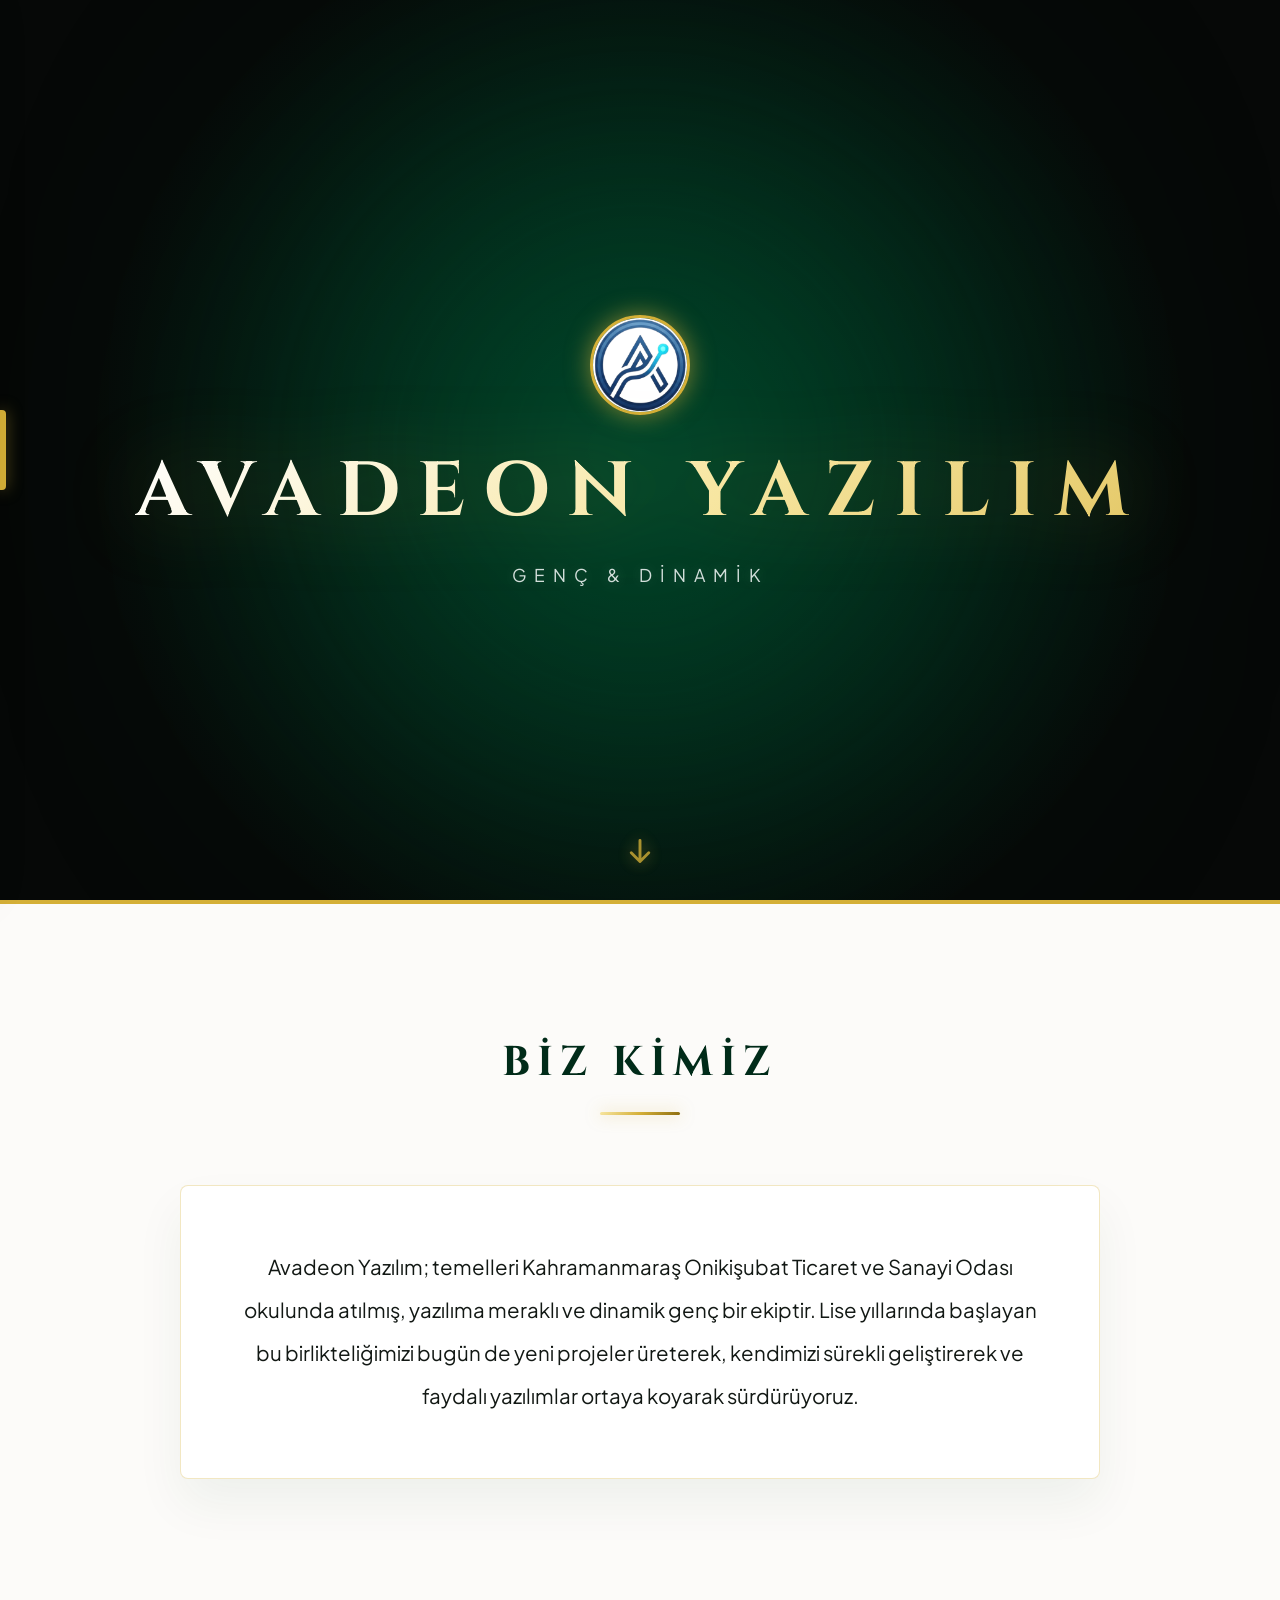
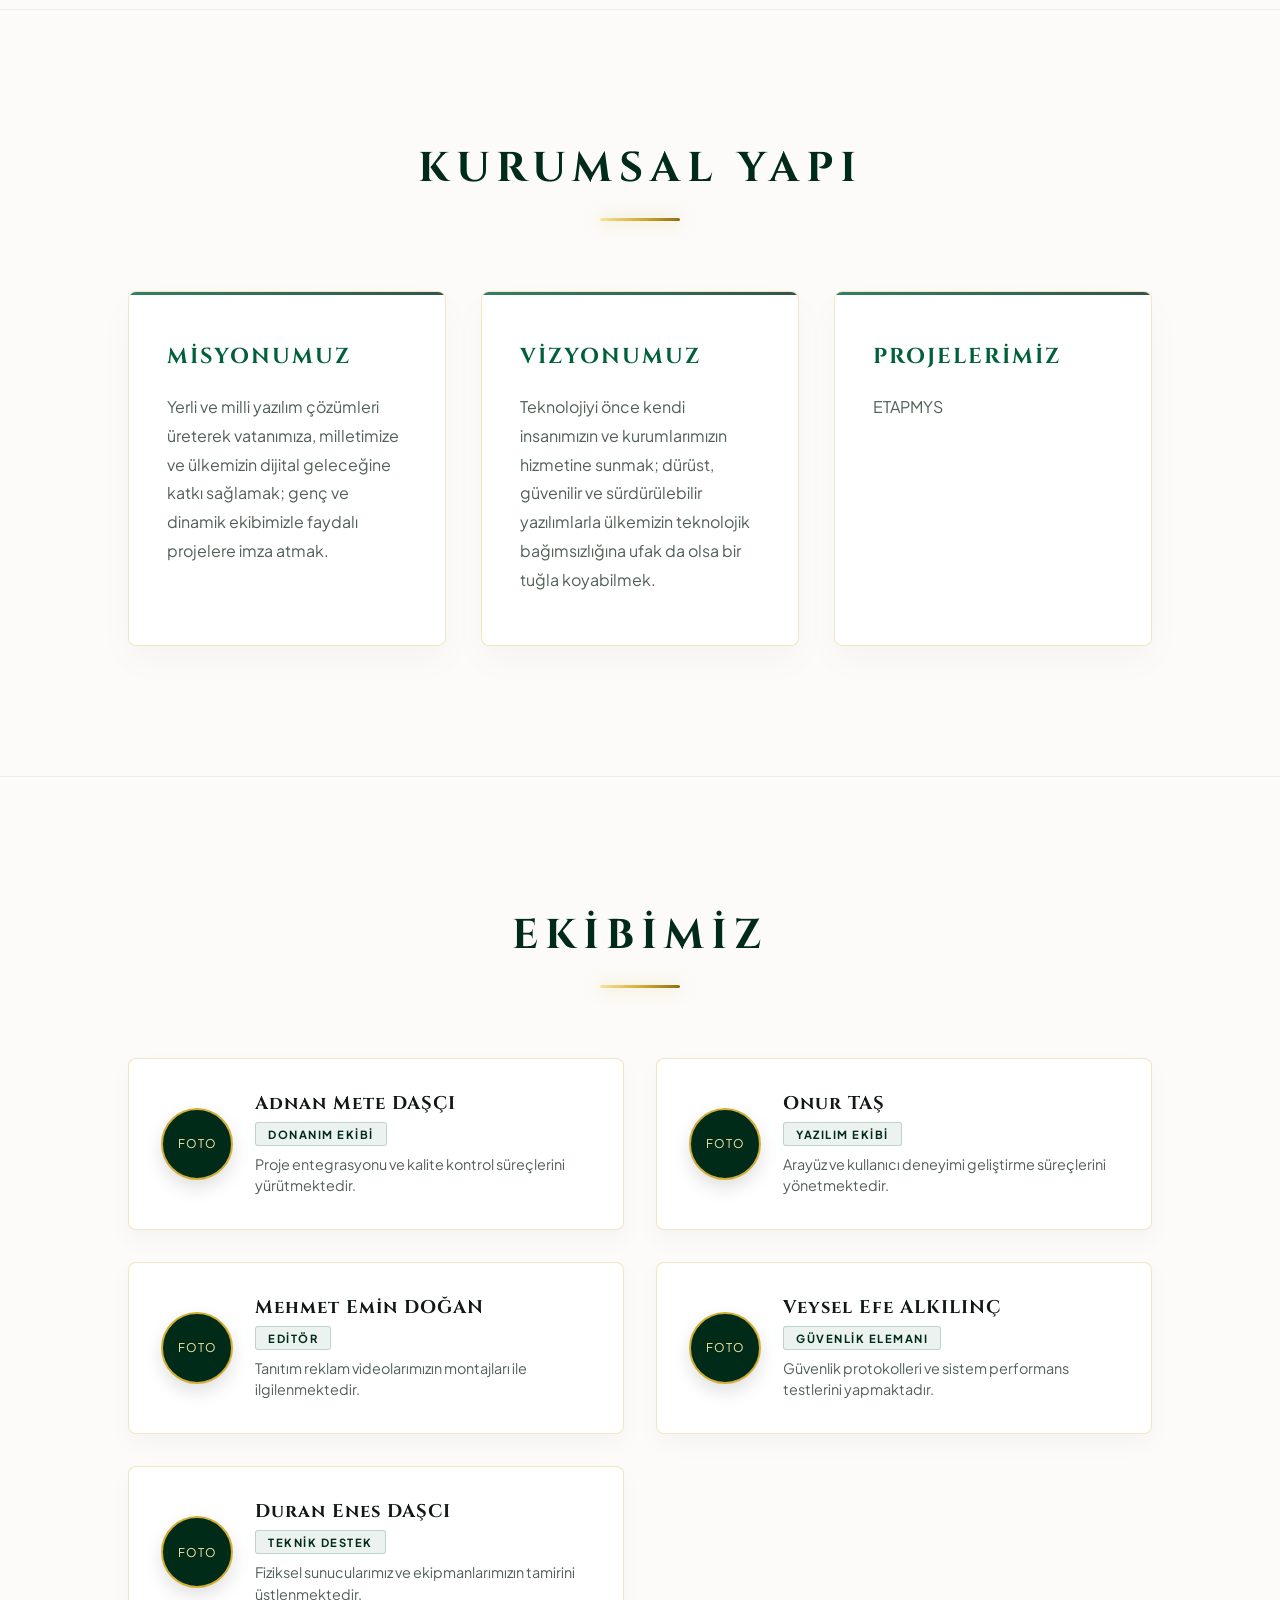
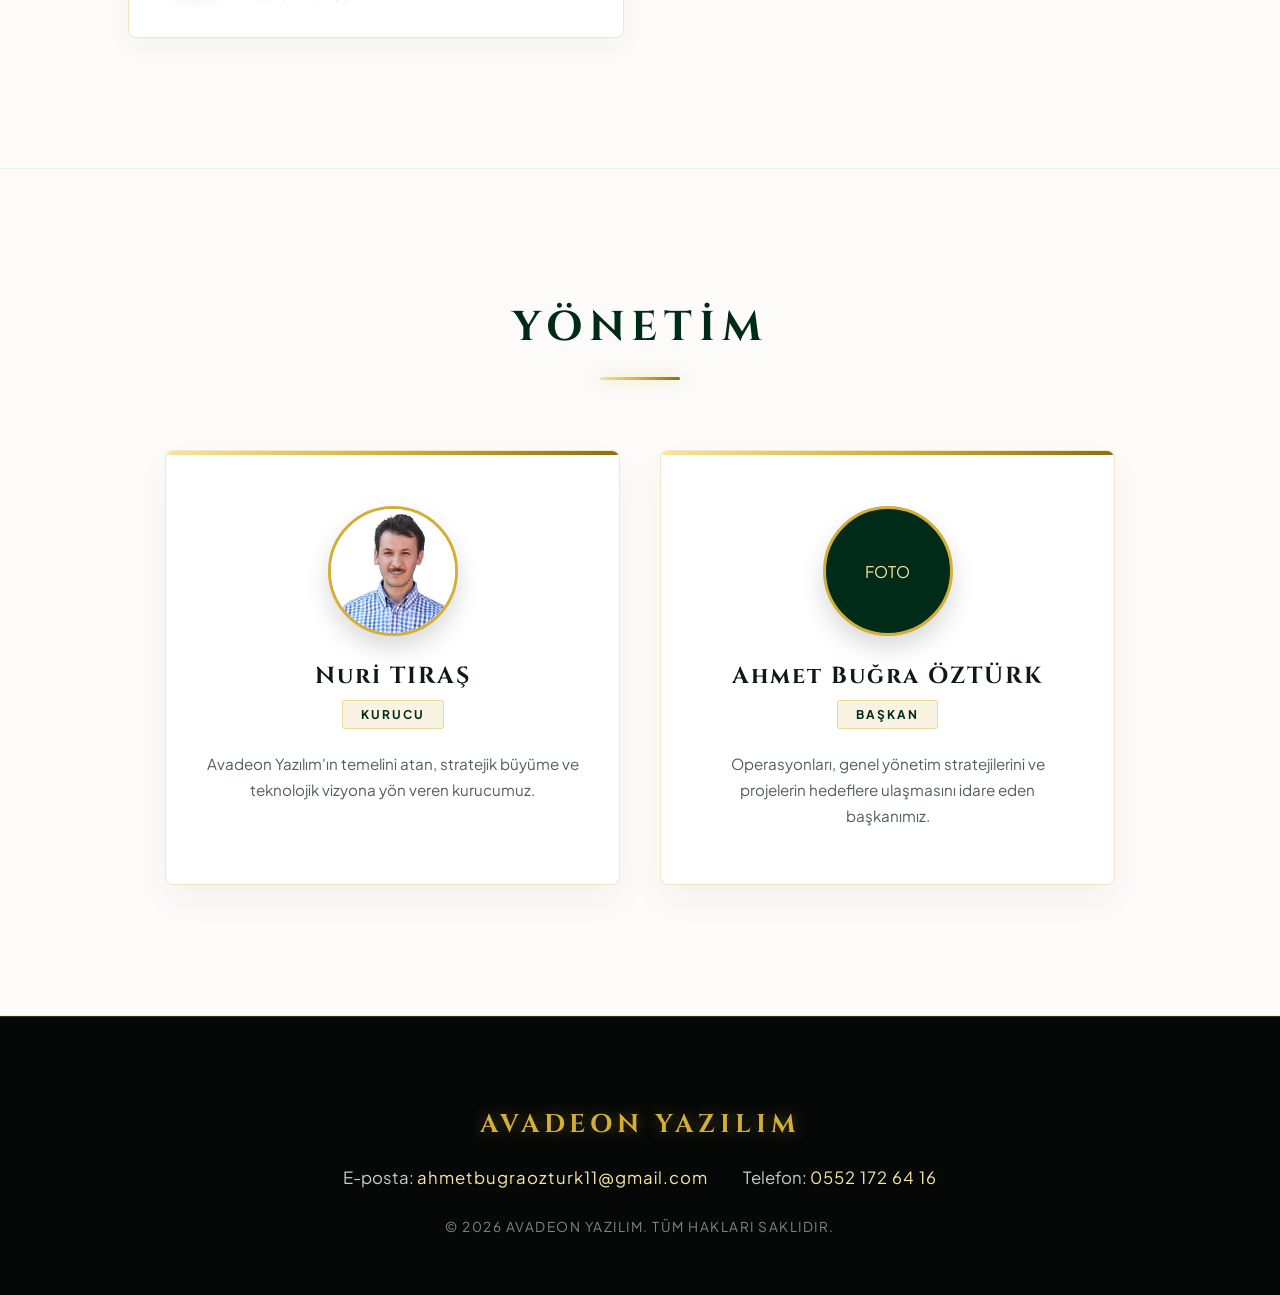
==== commit faec3c5e: "Update index.html" ====
--- a/index.html
+++ b/index.html
@@ -3,88 +3,1295 @@
 <head>
     <meta charset="UTF-8">
     <meta name="viewport" content="width=device-width, initial-scale=1.0">
-    <title>Sinema Bilet Sistemi - Ödev Görseli</title>
+    <title>AVADEON YAZILIM</title>
+    <!-- SITE LOGOSU / FAVICON -->
+    <link rel="icon" type="image/png" href="newlogo.png">
+    
+    <!-- FONTS: Cinzel (Rolex Serif Style) & Plus Jakarta Sans -->
+    <link rel="preconnect" href="https://fonts.googleapis.com">
+    <link rel="preconnect" href="https://fonts.gstatic.com" crossorigin>
+    <link href="https://fonts.googleapis.com/css2?family=Cinzel:wght@500;600;700;800;900&family=Plus+Jakarta+Sans:wght@300;400;500;600;700&display=swap" rel="stylesheet">
+    
     <style>
+        :root {
+            /* ROLEX ICONIC COLOR PALETTE */
+            --rolex-black: #060807;
+            --rolex-dark-green: #002b19;
+            --rolex-green: #006039;
+            --rolex-gold: #d4af37;
+            --rolex-gold-dark: #b89320;
+            --rolex-gold-light: #f7e6a1;
+            
+            /* WHITE & MODERN GREY PALETTE */
+            --bg-white: #fcfbf9;
+            --bg-pure-white: #ffffff;
+            --bg-soft-grey: #f4f5f7;
+            --card-white: #ffffff;
+            --text-dark: #121814;
+            --text-muted: #526058;
+            --border-light: rgba(212, 175, 55, 0.3);
+            --border-grey: #e2e8f0;
+            
+            --gold-gradient: linear-gradient(135deg, #f7e6a1 0%, #d4af37 50%, #8c6d10 100%);
+            --green-gradient: linear-gradient(135deg, #006039 0%, #002b19 100%);
+            --grey-gradient: linear-gradient(135deg, #ffffff 0%, #f4f5f7 100%);
+        }
+
         * {
-            box-sizing: border-box;
             margin: 0;
             padding: 0;
-        }
+            box-sizing: border-box;
+        }
+
         body {
-            background-color: #ffffff;
-            font-family: 'Segoe UI', Tahoma, Geneva, Verdana, sans-serif;
+            background-color: var(--rolex-black);
+            color: #ffffff;
+            font-family: 'Plus Jakarta Sans', sans-serif;
+            overflow-x: hidden;
+            scroll-behavior: smooth;
+            position: relative;
+        }
+
+        /* ------------------------------------
+            SADE & BEYAZ/ALTIN MODERN SOL MENÜ
+        ------------------------------------ */
+        .sidebar-trigger-zone {
+            position: fixed;
+            left: 0;
+            top: 0;
+            width: 30px;
+            height: 100vh;
+            z-index: 9998;
+        }
+
+        .left-menu-tab {
+            position: fixed;
+            left: 0;
+            top: 50%;
+            transform: translateY(-50%);
+            width: 6px;
+            height: 80px;
+            background: var(--rolex-gold);
+            border-radius: 0 4px 4px 0;
+            box-shadow: 0 0 15px rgba(212, 175, 55, 0.5);
+            z-index: 9999;
+            cursor: pointer;
+            transition: all 0.4s cubic-bezier(0.16, 1, 0.3, 1);
+        }
+
+        .sidebar-trigger-zone:hover ~ .left-menu-tab,
+        .left-menu-tab:hover {
+            width: 10px;
+            box-shadow: 0 0 25px rgba(212, 175, 55, 0.8);
+        }
+
+        .left-sidebar {
+            position: fixed;
+            left: -300px;
+            top: 0;
+            width: 280px;
+            height: 100vh;
+            background: #ffffff;
+            border-right: 1px solid var(--border-grey);
+            box-shadow: 10px 0 40px rgba(0, 0, 0, 0.08);
+            transition: left 0.5s cubic-bezier(0.16, 1, 0.3, 1);
+            z-index: 10000;
+            display: flex;
+            flex-direction: column;
+            padding: 60px 30px;
+        }
+
+        .sidebar-trigger-zone:hover ~ .left-sidebar,
+        .left-menu-tab:hover ~ .left-sidebar,
+        .left-sidebar:hover {
+            left: 0;
+        }
+
+        .sidebar-header {
+            font-family: 'Cinzel', serif;
+            font-size: 1.1rem;
+            color: var(--text-dark);
+            letter-spacing: 4px;
+            margin-bottom: 40px;
+            text-transform: uppercase;
+            border-bottom: 2px solid var(--rolex-gold);
+            padding-bottom: 12px;
+            font-weight: 700;
+        }
+
+        .sidebar-links {
+            display: flex;
+            flex-direction: column;
+            gap: 15px;
+        }
+
+        .sidebar-link {
+            font-family: 'Plus Jakarta Sans', sans-serif;
+            font-size: 0.95rem;
+            font-weight: 600;
+            color: var(--text-dark);
+            text-decoration: none;
+            letter-spacing: 2px;
+            padding: 14px 18px;
+            border-radius: 6px;
+            background: var(--bg-soft-grey);
+            border: 1px solid #e2e8f0;
+            transition: all 0.3s ease;
+            cursor: pointer;
+            text-align: left;
+            display: flex;
+            align-items: center;
+            justify-content: space-between;
+        }
+
+        .sidebar-link::after {
+            content: '→';
+            color: var(--rolex-gold);
+            font-size: 1.1rem;
+            transition: transform 0.3s ease;
+        }
+
+        .sidebar-link:hover {
+            background: #ffffff;
+            border-color: var(--rolex-gold);
+            color: var(--rolex-gold-dark);
+            box-shadow: 0 8px 20px rgba(212, 175, 55, 0.15);
+            transform: translateX(5px);
+        }
+
+        .sidebar-link:hover::after {
+            transform: translateX(4px);
+        }
+
+        /* ------------------------------------
+            GÖRÜNÜM KONTROLÜ (SPA SWITCHER)
+        ------------------------------------ */
+        .view-section {
+            display: none;
+        }
+        .view-section.active-view {
+            display: block;
+        }
+
+        /* ------------------------------------
+            1. HERO SECTION
+        ------------------------------------ */
+        .hero {
+            height: 100vh;
+            display: flex;
+            flex-direction: column;
+            justify-content: center;
+            align-items: center;
+            background: radial-gradient(circle at center, #003822 0%, #060807 70%);
+            position: relative;
+            z-index: 2;
+            text-align: center;
+            padding: 0 20px;
+            overflow: hidden;
+        }
+
+        .glow-orb-hero {
+            position: absolute;
+            width: 650px;
+            height: 650px;
+            background: rgba(0, 96, 57, 0.4);
+            filter: blur(140px);
+            border-radius: 50%;
+            pointer-events: none;
+            animation: pulseOrb 10s ease-in-out infinite alternate;
+        }
+
+        @keyframes pulseOrb {
+            0% { transform: scale(0.9) translate(-20px, -20px); opacity: 0.5; }
+            100% { transform: scale(1.2) translate(20px, 20px); opacity: 0.9; }
+        }
+
+        .hero-logo {
+            width: 100px;
+            height: 100px;
+            border-radius: 50%;
+            object-fit: cover;
+            border: 3px solid var(--rolex-gold);
+            margin-bottom: 25px;
+            opacity: 0;
+            animation: dropDownCrown 2.5s cubic-bezier(0.16, 1, 0.3, 1) forwards, pulseCrown 4s ease-in-out infinite alternate 2.5s;
+            box-shadow: 0 0 25px rgba(212, 175, 55, 0.6);
+        }
+
+        .hero-title {
+            font-family: 'Cinzel', serif;
+            font-size: 4.8rem;
+            font-weight: 700;
+            letter-spacing: 18px;
+            text-transform: uppercase;
+            background: linear-gradient(135deg, #ffffff 0%, #f7e6a1 30%, #d4af37 70%, #aa820a 100%);
+            background-size: 200% auto;
+            -webkit-background-clip: text;
+            -webkit-text-fill-color: transparent;
+            opacity: 0;
+            transform: translateY(-50px);
+            animation: dropDown 2.5s cubic-bezier(0.16, 1, 0.3, 1) 0.3s forwards, shineTitle 8s linear infinite alternate 2.8s;
+            filter: drop-shadow(0 0 40px rgba(212, 175, 55, 0.3));
+        }
+
+        .hero-subtitle {
+            font-size: 1.1rem;
+            letter-spacing: 8px;
+            text-transform: uppercase;
+            color: #d2deda;
+            margin-top: 20px;
+            opacity: 0;
+            animation: dropDown 2.5s cubic-bezier(0.16, 1, 0.3, 1) 0.6s forwards;
+            text-shadow: 0 0 15px rgba(255, 255, 255, 0.2);
+        }
+
+        /* HERO AŞAĞI OK İŞARETİ */
+        .scroll-down-arrow {
+            position: absolute;
+            bottom: 35px;
+            left: 50%;
+            transform: translateX(-50%);
             display: flex;
             flex-direction: column;
             align-items: center;
             justify-content: center;
-            min-height: 100vh;
+            cursor: pointer;
+            z-index: 10;
+            text-decoration: none;
+            opacity: 0.8;
+            transition: opacity 0.3s ease;
+            animation: bounceArrow 2s infinite;
+        }
+
+        .scroll-down-arrow:hover {
+            opacity: 1;
+        }
+
+        .scroll-down-arrow svg {
+            width: 28px;
+            height: 28px;
+            stroke: var(--rolex-gold);
+            filter: drop-shadow(0 0 8px rgba(212, 175, 55, 0.6));
+        }
+
+        @keyframes bounceArrow {
+            0%, 20%, 50%, 80%, 100% {
+                transform: translateX(-50%) translateY(0);
+            }
+            40% {
+                transform: translateX(-50%) translateY(10px);
+            }
+            60% {
+                transform: translateX(-50%) translateY(5px);
+            }
+        }
+
+        @keyframes dropDownCrown {
+            0% { opacity: 0; transform: translateY(-70px) scale(0.8); }
+            100% { opacity: 1; transform: translateY(0) scale(1); }
+        }
+
+        @keyframes dropDown {
+            0% { opacity: 0; transform: translateY(-60px); }
+            100% { opacity: 1; transform: translateY(0); }
+        }
+
+        @keyframes pulseCrown {
+            0% { box-shadow: 0 0 15px rgba(212, 175, 55, 0.5); transform: scale(1); }
+            100% { box-shadow: 0 0 30px rgba(212, 175, 55, 0.9); transform: scale(1.06); }
+        }
+
+        @keyframes shineTitle {
+            0% { background-position: 0% center; }
+            100% { background-position: 200% center; }
+        }
+
+        /* ------------------------------------
+            2. BEYAZ LÜKS İÇERİK BÖLÜMLERİ
+        ------------------------------------ */
+        .white-wrapper {
+            background-color: var(--bg-white);
+            color: var(--text-dark);
+            position: relative;
+            z-index: 1;
+            box-shadow: 0 -40px 80px rgba(0, 0, 0, 0.6);
+            border-top: 4px solid var(--rolex-gold);
+        }
+
+        section.white-section {
+            padding: 130px 10%;
+            display: flex;
+            flex-direction: column;
+            justify-content: center;
+            align-items: center;
+            border-bottom: 1px solid rgba(0, 96, 57, 0.08);
+            position: relative;
+        }
+
+        .section-title {
+            font-family: 'Cinzel', serif;
+            font-size: 2.6rem;
+            font-weight: 700;
+            letter-spacing: 7px;
+            margin-bottom: 70px;
+            text-transform: uppercase;
+            color: var(--rolex-dark-green);
+            text-align: center;
+            position: relative;
+        }
+
+        .section-title::after {
+            content: '';
+            display: block;
+            width: 80px;
+            height: 3px;
+            background: var(--gold-gradient);
+            margin: 22px auto 0;
+            border-radius: 2px;
+            box-shadow: 0 0 15px rgba(212, 175, 55, 0.5);
+        }
+
+        /* BİZ KİMİZ */
+        .about-content {
+            max-width: 920px;
+            text-align: center;
+            font-size: 1.28rem;
+            line-height: 2.1;
+            color: var(--text-dark);
+            font-weight: 400;
+            background: var(--card-white);
+            padding: 60px;
+            border-radius: 8px;
+            border: 1px solid var(--border-light);
+            box-shadow: 0 25px 50px rgba(0, 60, 30, 0.06);
+            transition: all 0.8s cubic-bezier(0.16, 1, 0.3, 1);
+            position: relative;
             overflow: hidden;
-            user-select: none;
-        }
-        .image-container {
-            max-width: 95vw;
-            max-height: 88vh;
-            border: 2px solid #0055ea;
-            box-shadow: 4px 4px 15px rgba(0,0,0,0.2);
-            background: #ffffff;
+        }
+
+        .about-content::before {
+            content: '';
+            position: absolute;
+            top: 0; left: -100%; width: 100%; height: 4px;
+            background: linear-gradient(90deg, transparent, var(--rolex-gold), transparent);
+            animation: goldFlow 6s infinite linear;
+        }
+
+        .about-content:hover {
+            transform: translateY(-8px) scale(1.01);
+            box-shadow: 0 35px 65px rgba(0, 96, 57, 0.15);
+            border-color: var(--rolex-gold);
+        }
+
+        /* KURUMSAL YAPISI */
+        .grid-3 {
+            display: grid;
+            grid-template-columns: repeat(3, 1fr);
+            gap: 35px;
+            width: 100%;
+            max-width: 1250px;
+        }
+
+        .card {
+            background-color: var(--card-white);
+            border: 1px solid var(--border-light);
+            padding: 50px 38px;
+            border-radius: 8px;
+            transition: all 0.8s cubic-bezier(0.16, 1, 0.3, 1);
+            position: relative;
+            overflow: hidden;
+            box-shadow: 0 15px 35px rgba(0, 0, 0, 0.03);
+        }
+
+        .card::before {
+            content: '';
+            position: absolute;
+            top: 0; left: 0; width: 100%; height: 3px;
+            background: var(--green-gradient);
+            opacity: 0.8;
+            border-radius: 8px 8px 0 0;
+            transition: all 0.8s ease;
+        }
+
+        .card:hover {
+            transform: translateY(-12px);
+            border-color: var(--rolex-gold);
+            box-shadow: 0 30px 60px rgba(0, 96, 57, 0.16);
+        }
+
+        .card:hover::before {
+            background: var(--gold-gradient);
+            height: 4px;
+        }
+
+        .card h3 {
+            font-family: 'Cinzel', serif;
+            font-size: 1.35rem;
+            letter-spacing: 2px;
+            margin-bottom: 22px;
+            text-transform: uppercase;
+            color: var(--rolex-green);
+            transition: color 0.5s ease;
+        }
+
+        .card:hover h3 {
+            color: var(--rolex-dark-green);
+        }
+
+        .card p {
+            color: var(--text-muted);
+            font-size: 1rem;
+            line-height: 1.8;
+            font-weight: 400;
+        }
+
+        /* EKİBİMİZ */
+        .team-grid {
+            display: grid;
+            grid-template-columns: repeat(auto-fit, minmax(340px, 1fr));
+            gap: 32px;
+            width: 100%;
+            max-width: 1250px;
+            justify-content: center;
+        }
+
+        .team-card {
+            background-color: var(--card-white);
+            border: 1px solid var(--border-light);
+            padding: 32px;
+            border-radius: 8px;
+            display: flex;
+            align-items: center;
+            gap: 22px;
+            transition: all 0.7s cubic-bezier(0.16, 1, 0.3, 1);
+            box-shadow: 0 10px 25px rgba(0, 0, 0, 0.03);
+        }
+
+        .team-card:hover {
+            transform: translateY(-8px);
+            border-color: var(--rolex-green);
+            box-shadow: 0 22px 40px rgba(0, 96, 57, 0.14);
+        }
+
+        .avatar {
+            width: 72px;
+            height: 72px;
+            border-radius: 50%;
+            background-color: var(--rolex-dark-green);
+            border: 2px solid var(--rolex-gold);
+            flex-shrink: 0;
             display: flex;
             align-items: center;
             justify-content: center;
+            color: var(--rolex-gold-light);
+            font-size: 0.75rem;
+            letter-spacing: 1px;
+            object-fit: cover;
+            box-shadow: 0 8px 18px rgba(0, 0, 0, 0.12);
+            transition: transform 0.6s ease;
+        }
+
+        .team-card:hover .avatar {
+            transform: scale(1.08) rotate(3deg);
+        }
+
+        .team-info h4 {
+            font-family: 'Cinzel', serif;
+            font-size: 1.15rem;
+            color: var(--text-dark);
+            margin-bottom: 6px;
+            letter-spacing: 1px;
+        }
+
+        .team-info span {
+            display: inline-block;
+            font-size: 0.7rem;
+            font-weight: 700;
+            color: var(--rolex-dark-green);
+            background: rgba(0, 96, 57, 0.08);
+            padding: 4px 12px;
+            border-radius: 3px;
+            margin-bottom: 8px;
+            text-transform: uppercase;
+            letter-spacing: 1.5px;
+            border: 1px solid rgba(0, 96, 57, 0.2);
+        }
+
+        .team-info p {
+            font-size: 0.9rem;
+            color: var(--text-muted);
+            font-weight: 400;
+            line-height: 1.5;
+        }
+
+        /* YÖNETİM */
+        .leaders-wrapper {
+            display: flex;
+            gap: 40px;
+            justify-content: center;
+            width: 100%;
+            max-width: 950px;
+            flex-wrap: wrap;
+        }
+
+        .leader-card {
+            background-color: var(--card-white);
+            border: 1px solid var(--border-light);
+            padding: 55px 40px;
+            border-radius: 8px;
+            display: flex;
+            flex-direction: column;
+            align-items: center;
+            text-align: center;
+            flex: 1;
+            min-width: 310px;
+            transition: all 0.8s cubic-bezier(0.16, 1, 0.3, 1);
+            position: relative;
+            box-shadow: 0 15px 35px rgba(0, 0, 0, 0.04);
             overflow: hidden;
         }
-        img {
-            max-width: 100%;
-            max-height: 85vh;
-            object-fit: contain;
-            display: block;
-        }
-        .top-bar {
-            width: 100%;
-            max-width: 95vw;
-            background: linear-gradient(to right, #0055ea, #1e90ff);
-            color: white;
-            padding: 8px 12px;
-            display: flex;
-            justify-content: space-between;
+
+        .leader-card::before {
+            content: '';
+            position: absolute;
+            top: 0; left: 0; width: 100%; height: 4px;
+            background: var(--gold-gradient);
+            border-radius: 8px 8px 0 0;
+        }
+
+        .leader-card:hover {
+            transform: translateY(-12px);
+            border-color: var(--rolex-gold);
+            box-shadow: 0 30px 55px rgba(212, 175, 55, 0.25);
+        }
+
+        .leader-link {
+            text-decoration: none;
+            display: flex;
+            flex-direction: column;
             align-items: center;
-            font-size: 13px;
-            font-weight: bold;
-            border-top-left-radius: 4px;
-            border-top-right-radius: 4px;
-        }
-        .close-btn {
-            background-color: #ece9d8;
-            color: black;
-            border: 1px solid #7f9db9;
-            width: 22px;
-            height: 22px;
-            font-size: 12px;
-            font-weight: bold;
+            color: inherit;
+            cursor: pointer;
+        }
+
+        .leader-avatar {
+            width: 130px;
+            height: 130px;
+            border-radius: 50%;
+            background-color: var(--rolex-dark-green);
+            border: 3px solid var(--rolex-gold);
+            margin-bottom: 24px;
             display: flex;
             align-items: center;
             justify-content: center;
+            color: var(--rolex-gold-light);
+            object-fit: cover;
+            box-shadow: 0 12px 25px rgba(0, 0, 0, 0.15);
+            transition: transform 0.6s cubic-bezier(0.16, 1, 0.3, 1);
+        }
+
+        .leader-link:hover .leader-avatar {
+            transform: scale(1.08);
+            box-shadow: 0 15px 30px rgba(212, 175, 55, 0.4);
+        }
+
+        .leader-card h3 {
+            font-family: 'Cinzel', serif;
+            font-size: 1.45rem;
+            color: var(--text-dark);
+            letter-spacing: 2px;
+            margin-bottom: 8px;
+            transition: color 0.4s ease;
+        }
+
+        .leader-link:hover h3 {
+            color: var(--rolex-green);
+        }
+
+        .leader-card .title {
+            font-size: 0.75rem;
+            font-weight: 700;
+            color: var(--rolex-dark-green);
+            background: rgba(212, 175, 55, 0.15);
+            padding: 6px 18px;
+            border-radius: 3px;
+            text-transform: uppercase;
+            letter-spacing: 2px;
+            margin-bottom: 22px;
+            border: 1px solid rgba(212, 175, 55, 0.4);
+        }
+
+        .leader-card p {
+            color: var(--text-muted);
+            font-size: 0.95rem;
+            line-height: 1.7;
+            font-weight: 400;
+        }
+
+        /* ------------------------------------
+            ETAPMYS ÖZEL BEYAZ & ALTIN & GRİ TEMALI SAYFA
+        ------------------------------------ */
+        .etapmys-container {
+            min-height: 100vh;
+            background-color: var(--bg-pure-white);
+            color: var(--text-dark);
+            padding: 80px 8% 120px;
+            display: flex;
+            flex-direction: column;
+            align-items: center;
+            position: relative;
+        }
+
+        /* VİDEO EN ÜSTTE ALANI */
+        .video-box-top {
+            width: 100%;
+            max-width: 1000px;
+            background: #ffffff;
+            border: 1px solid var(--border-grey);
+            border-top: 4px solid var(--rolex-gold);
+            border-radius: 12px;
+            padding: 16px;
+            box-shadow: 0 20px 50px rgba(0, 0, 0, 0.06);
+            margin-top: 20px;
+            margin-bottom: 60px;
+            position: relative;
+            transition: all 0.5s ease;
+        }
+
+        .video-box-top:hover {
+            box-shadow: 0 30px 60px rgba(212, 175, 55, 0.18);
+            border-color: var(--rolex-gold);
+        }
+
+        .video-box-top video {
+            width: 100%;
+            border-radius: 8px;
+            display: block;
+            outline: none;
+            background: #f8fafc;
+        }
+
+        /* AÇIKLAMA METNİ VİDEONUN ALTINDA */
+        .etapmys-info-card {
+            background: var(--bg-soft-grey);
+            border: 1px solid var(--border-grey);
+            border-left: 4px solid var(--rolex-gold);
+            padding: 60px;
+            border-radius: 10px;
+            max-width: 1000px;
+            width: 100%;
+            box-shadow: 0 10px 30px rgba(0, 0, 0, 0.02);
+            margin-bottom: 50px;
+        }
+
+        .etapmys-main-title {
+            font-family: 'Cinzel', serif;
+            font-size: 2.2rem;
+            font-weight: 800;
+            letter-spacing: 4px;
+            color: var(--text-dark);
+            margin-bottom: 40px;
+            text-transform: uppercase;
+            text-align: center;
+            position: relative;
+            padding-bottom: 20px;
+            border-bottom: 2px solid var(--border-light);
+        }
+
+        .etapmys-section-block {
+            margin-bottom: 35px;
+        }
+
+        .etapmys-section-block h3 {
+            font-family: 'Cinzel', serif;
+            font-size: 1.2rem;
+            color: var(--rolex-dark-green);
+            margin-bottom: 15px;
+            letter-spacing: 1px;
+            font-weight: 700;
+        }
+
+        .etapmys-section-block ul {
+            list-style-type: none;
+            padding-left: 0;
+        }
+
+        .etapmys-section-block li {
+            position: relative;
+            padding-left: 22px;
+            margin-bottom: 10px;
+            color: var(--text-muted);
+            font-size: 0.98rem;
+            line-height: 1.6;
+        }
+
+        .etapmys-section-block li::before {
+            content: '▪';
+            position: absolute;
+            left: 0;
+            color: var(--rolex-gold);
+            font-size: 0.9rem;
+        }
+
+        /* SATIN ALMA VE DETAYLAR KARTI */
+        .purchase-box {
+            background: #ffffff;
+            border: 1px solid var(--border-grey);
+            border-top: 4px solid var(--rolex-gold);
+            border-radius: 10px;
+            padding: 40px;
+            margin-top: 40px;
+            box-shadow: 0 10px 25px rgba(0, 0, 0, 0.03);
+        }
+
+        .purchase-box h3 {
+            font-family: 'Cinzel', serif;
+            font-size: 1.5rem;
+            color: var(--text-dark);
+            margin-bottom: 20px;
+            letter-spacing: 2px;
+            text-transform: uppercase;
+        }
+
+        .purchase-box p {
+            color: var(--text-muted);
+            font-size: 1rem;
+            line-height: 1.8;
+            margin-bottom: 12px;
+        }
+
+        .purchase-box a {
+            color: var(--rolex-dark-green);
+            font-weight: 600;
+            text-decoration: none;
+            transition: color 0.3s ease;
+        }
+
+        .purchase-box a:hover {
+            color: var(--rolex-gold-dark);
+            text-decoration: underline;
+        }
+
+        .bank-details {
+            background: var(--bg-soft-grey);
+            padding: 20px;
+            border-radius: 6px;
+            border: 1px solid var(--border-grey);
+            margin: 15px 0;
+            font-family: monospace;
+            font-size: 0.95rem;
+            color: var(--text-dark);
+        }
+
+        /* BUTON KISMI */
+        .back-btn {
+            font-family: 'Cinzel', serif;
+            background: #ffffff;
+            color: var(--text-dark);
+            border: 2px solid var(--rolex-gold);
+            padding: 16px 45px;
+            font-size: 0.95rem;
+            font-weight: 700;
+            letter-spacing: 3px;
+            text-transform: uppercase;
+            border-radius: 6px;
             cursor: pointer;
+            transition: all 0.4s ease;
+            box-shadow: 0 8px 20px rgba(0, 0, 0, 0.04);
+        }
+
+        .back-btn:hover {
+            background: var(--gold-gradient);
+            color: var(--rolex-black);
+            transform: translateY(-4px);
+            box-shadow: 0 15px 35px rgba(212, 175, 55, 0.35);
+        }
+
+        /* ------------------------------------
+            3. FOOTER
+        ------------------------------------ */
+        .footer {
+            background-color: var(--rolex-black);
+            color: #c2ceca;
+            padding: 90px 10% 60px;
+            text-align: center;
+            border-top: 1px solid rgba(212, 175, 55, 0.25);
+            position: relative;
+            z-index: 2;
+        }
+
+        .footer h3 {
+            font-family: 'Cinzel', serif;
+            font-size: 1.6rem;
+            color: var(--rolex-gold);
+            letter-spacing: 5px;
+            margin-bottom: 25px;
+            text-transform: uppercase;
+            text-shadow: 0 0 15px rgba(212, 175, 55, 0.4);
+        }
+
+        .footer-contact {
+            margin-bottom: 30px;
+            font-size: 1.05rem;
+            display: flex;
+            justify-content: center;
+            gap: 35px;
+            flex-wrap: wrap;
+        }
+
+        .footer-contact a {
+            color: var(--rolex-gold-light);
             text-decoration: none;
-        }
-        .close-btn:hover {
-            background-color: #e81123;
-            color: white;
-            border-color: #e81123;
+            transition: color 0.3s ease;
+            letter-spacing: 1px;
+        }
+
+        .footer-contact a:hover {
+            color: #ffffff;
+            text-decoration: underline;
+        }
+
+        .footer-copy {
+            font-size: 0.85rem;
+            color: #7a8a83;
+            letter-spacing: 1.5px;
+            text-transform: uppercase;
+        }
+
+        /* ------------------------------------
+            ANİMASYON SINIFLARI
+        ------------------------------------ */
+        .reveal-up {
+            opacity: 0;
+            transform: translateY(80px);
+            transition: opacity 1.8s cubic-bezier(0.16, 1, 0.3, 1), transform 1.8s cubic-bezier(0.16, 1, 0.3, 1);
+        }
+        .reveal-up.active {
+            opacity: 1;
+            transform: translateY(0);
+        }
+
+        .reveal-left {
+            opacity: 0;
+            transform: translateX(-120px);
+            transition: opacity 1.8s cubic-bezier(0.16, 1, 0.3, 1), transform 1.8s cubic-bezier(0.16, 1, 0.3, 1);
+        }
+        .reveal-left.active {
+            opacity: 1;
+            transform: translateX(0);
+        }
+
+        .reveal-right {
+            opacity: 0;
+            transform: translateX(120px);
+            transition: opacity 1.8s cubic-bezier(0.16, 1, 0.3, 1), transform 1.8s cubic-bezier(0.16, 1, 0.3, 1);
+        }
+        .reveal-right.active {
+            opacity: 1;
+            transform: translateX(0);
+        }
+
+        @keyframes goldFlow {
+            0% { left: -100%; }
+            100% { left: 200%; }
+        }
+
+        @media (max-width: 900px) {
+            .grid-3 {
+                grid-template-columns: 1fr;
+            }
+            .hero-title {
+                font-size: 2.6rem;
+                letter-spacing: 8px;
+            }
+            section.white-section {
+                padding: 90px 6%;
+            }
+            .etapmys-info-card {
+                padding: 30px 20px;
+            }
+            .etapmys-main-title {
+                font-size: 1.8rem;
+            }
+            .footer-contact {
+                flex-direction: column;
+                gap: 15px;
+            }
         }
     </style>
 </head>
 <body>
 
-    <div style="width: 100%; max-width: 95vw; display: flex; flex-direction: column; align-items: center;">
-        <div class="top-bar">
-            <span>Sinema Bilet Sistemi - Ödev Görseli</span>
-            <a href="index.html" class="close-btn" title="Kapat / Ana Sayfaya Dön">✕</a>
+    <!-- SOL KENAR SADE BEYAZ MENÜ TETİKLEYİCİLERİ VE MENÜ -->
+    <div class="sidebar-trigger-zone"></div>
+    <div class="left-menu-tab"></div>
+    <nav class="left-sidebar">
+        <div class="sidebar-header">Menü</div>
+        <div class="sidebar-links">
+            <button class="sidebar-link" onclick="switchView('home')">Ana Sayfa</button>
+            <button class="sidebar-link" onclick="switchView('etapmys')">ETAPMYS</button>
         </div>
-        <div class="image-container">
-            <!-- Yükleyeceğin fotoğrafın adı buradadır -->
-            <img src="odev-gorsel.png" alt="Ödev Görseli">
+    </nav>
+
+    <!-- ANA SAYFA GÖRÜNÜMÜ -->
+    <div id="home-view" class="view-section active-view">
+        <!-- 1. GİRİŞ ANİMASYONU -->
+        <section class="hero">
+            <div class="glow-orb-hero"></div>
+            <img src="yenilogo.png" alt="Avadeon Yazılım Logo" class="hero-logo">
+            <h1 class="hero-title">Avadeon Yazılım</h1>
+            <p class="hero-subtitle">Genç &amp; Dinamik</p>
+
+            <!-- AŞAĞI İŞARET EDEN KÜÇÜK OK -->
+            <a href="#about-section" class="scroll-down-arrow" aria-label="Aşağı Kaydır">
+                <svg xmlns="http://www.w3.org/2000/svg" fill="none" viewBox="0 0 24 24" stroke-width="2.5">
+                    <path stroke-linecap="round" stroke-linejoin="round" d="M19.5 13.5L12 21m0 0l-7.5-7.5M12 21V3" />
+                </svg>
+            </a>
+        </section>
+
+        <!-- BEYAZ BÖLÜMLERİN KAPLAYICISI -->
+        <div class="white-wrapper">
+            <!-- 2. BİZ KİMİZ -->
+            <section id="about-section" class="white-section">
+                <h2 class="section-title reveal-up">Biz Kimiz</h2>
+                <div class="about-content reveal-up">
+                    Avadeon Yazılım; temelleri Kahramanmaraş Onikişubat Ticaret ve Sanayi Odası okulunda atılmış, yazılıma meraklı ve dinamik genç bir ekiptir. Lise yıllarında başlayan bu birlikteliğimizi bugün de yeni projeler üreterek, kendimizi sürekli geliştirerek ve faydalı yazılımlar ortaya koyarak sürdürüyoruz.
+                </div>
+            </section>
+
+            <!-- 3. KURUMSAL YAPI -->
+            <section class="white-section">
+                <h2 class="section-title reveal-up">Kurumsal Yapı</h2>
+                <div class="grid-3">
+                    <div class="card reveal-left">
+                        <h3>Misyonumuz</h3>
+                        <p>Yerli ve milli yazılım çözümleri üreterek vatanımıza, milletimize ve ülkemizin dijital geleceğine katkı sağlamak; genç ve dinamik ekibimizle faydalı projelere imza atmak.</p>
+                    </div>
+                    <div class="card reveal-up">
+                        <h3>Vizyonumuz</h3>
+                        <p>Teknolojiyi önce kendi insanımızın ve kurumlarımızın hizmetine sunmak; dürüst, güvenilir ve sürdürülebilir yazılımlarla ülkemizin teknolojik bağımsızlığına ufak da olsa bir tuğla koyabilmek.</p>
+                    </div>
+                    <div class="card reveal-right">
+                        <h3>Projelerimiz</h3>
+                        <p>    ETAPMYS</p>
+                    </div>
+                </div>
+            </section>
+
+            <!-- 4. EKİBİMİZ -->
+            <section class="white-section">
+                <h2 class="section-title reveal-up">Ekibimiz</h2>
+                <div class="team-grid">
+                    <div class="team-card reveal-left">
+                        <div class="avatar">FOTO</div>
+                        <div class="team-info">
+                            <h4>Adnan Mete DAŞÇI</h4>
+                            <span>Donanım Ekibi</span>
+                            <p>Proje entegrasyonu ve kalite kontrol süreçlerini yürütmektedir.</p>
+                        </div>
+                    </div>
+                    <div class="team-card reveal-right">
+                        <div class="avatar">FOTO</div>
+                        <div class="team-info">
+                            <h4>Onur TAŞ</h4>
+                            <span>Yazılım Ekibi</span>
+                            <p>Arayüz ve kullanıcı deneyimi geliştirme süreçlerini yönetmektedir.</p>
+                        </div>
+                    </div>
+                    <div class="team-card reveal-left">
+                        <div class="avatar">FOTO</div>
+                        <div class="team-info">
+                            <h4>Mehmet Emin DOĞAN</h4>
+                            <span>Editör</span>
+                            <p>Tanıtım reklam videolarımızın montajları ile ilgilenmektedir.</p>
+                        </div>
+                    </div>
+                    <div class="team-card reveal-right">
+                        <div class="avatar">FOTO</div>
+                        <div class="team-info">
+                            <h4>Veysel Efe ALKILINÇ</h4>
+                            <span>Güvenlik Elemanı</span>
+                            <p>Güvenlik protokolleri ve sistem performans testlerini yapmaktadır.</p>
+                        </div>
+                    </div>
+                    <div class="team-card reveal-up">
+                        <div class="avatar">FOTO</div>
+                        <div class="team-info">
+                            <h4>Duran Enes DAŞCI</h4>
+                            <span>Teknik Destek</span>
+                            <p>Fiziksel sunucularımız ve ekipmanlarımızın tamirini üstlenmektedir.</p>
+                        </div>
+                    </div>
+                </div>
+            </section>
+
+            <!-- 5. YÖNETİM -->
+            <section class="white-section">
+                <h2 class="section-title reveal-up">Yönetim</h2>
+                <div class="leaders-wrapper">
+                    <div class="leader-card reveal-left">
+                        <a href="https://nuritiras.com.tr" target="_blank" class="leader-link">
+                            <img src="nurihoca.jpg" alt="Nuri TIRAŞ" class="leader-avatar">
+                            <h3>Nuri TIRAŞ</h3>
+                        </a>
+                        <div class="title">Kurucu</div>
+                        <p>Avadeon Yazılım'ın temelini atan, stratejik büyüme ve teknolojik vizyona yön veren kurucumuz.</p>
+                    </div>
+                    <div class="leader-card reveal-right">
+                        <div class="leader-avatar">FOTO</div>
+                        <h3>Ahmet Buğra ÖZTÜRK</h3>
+                        <div class="title">Başkan</div>
+                        <p>Operasyonları, genel yönetim stratejilerini ve projelerin hedeflere ulaşmasını idare eden başkanımız.</p>
+                    </div>
+                </div>
+            </section>
+        </div>
+
+        <!-- 6. FOOTER -->
+        <footer class="footer reveal-up">
+            <h3>Avadeon Yazılım</h3>
+            <div class="footer-contact">
+                <span>E-posta: <a href="mailto:ahmetbugraozturk11@gmail.com">ahmetbugraozturk11@gmail.com</a></span>
+                <span>Telefon: <a href="tel:05521726416">0552 172 64 16</a></span>
+            </div>
+            <p class="footer-copy">&copy; 2026 Avadeon Yazılım. Tüm hakları saklıdır.</p>
+        </footer>
+    </div>
+
+    <!-- ETAPMYS BEYAZ & MODEREN GRİ/ALTIN TEMALI SAYFA -->
+    <div id="etapmys-view" class="view-section">
+        <div class="etapmys-container">
+
+            <!-- 1. EN ÜSTTE VİDEO ALANI (kapak2 RESMİ DÂHİL) -->
+            <div class="video-box-top">
+                <video controls poster="kapak2.png">
+                    <source src="etapmysvideo.mp4" type="video/mp4">
+                    Tarayıcınız video etiketini desteklemiyor. Lütfen videoyu <strong>etapmysvideo.mp4</strong>, kapağı da <strong>kapak2.png</strong> adıyla ekleyin.
+                </video>
+            </div>
+
+            <!-- 2. ALT KISIMDA AÇIKLAMA VE İŞLEMLER KARTI -->
+            <div class="etapmys-info-card">
+                <h1 class="etapmys-main-title">ETAP MYS PROGRAMI İLE YAPILABİLECEK İŞLEMLER</h1>
+
+                <div class="etapmys-section-block">
+                    <h3>1. Merkezi Ağ Yönetimi ve Cihaz Takibi</h3>
+                    <ul>
+                        <li>Tüm akıllı tahta ve laboratuvar bilgisayarlarının tek merkezden izlenmesi sağlanır.</li>
+                        <li>Ağ taraması ile cihazlar otomatik olarak tespit edilerek manuel arama ihtiyacı ortadan kaldırılır.</li>
+                        <li>Cihazların açık/kapalı durumları anlık olarak görüntülenir ve hızlı müdahale imkânı sunulur.</li>
+                        <li>Toplu seçim araçları sayesinde çok sayıda cihaz üzerinde tek işlemle yönetim yapılır.</li>
+                        <li>Cihaz isimlendirme işlemleri merkezi olarak gerçekleştirilerek ağ düzeni standartlaştırılır.</li>
+                    </ul>
+                </div>
+
+                <div class="etapmys-section-block">
+                    <h3>2. Güç Yönetimi ve Uzaktan Kontrol</h3>
+                    <ul>
+                        <li>Tüm cihazlar merkezi olarak kapatılabilir ve yeniden başlatılabilir.</li>
+                        <li>Sistem güncellemeleri uzaktan ve toplu şekilde gerçekleştirilebilir.</li>
+                        <li>Wake-on-LAN özelliği ile kapalı cihazlar fiziksel müdahale olmadan açılabilir.</li>
+                        <li>Oturum kilitleme işlemleri merkezi olarak uygulanarak sınıf kontrolü sağlanır.</li>
+                    </ul>
+                </div>
+
+                <div class="etapmys-section-block">
+                    <h3>3. Uzaktan Erişim ve Teknik Müdahale</h3>
+                    <ul>
+                        <li>VNC altyapısı ile cihazlara uzaktan bağlanılarak ekran kontrolü sağlanır.</li>
+                        <li>Teknik sorunlara yerinde müdahale gerekmeksizin anlık çözüm üretilebilir.</li>
+                        <li>Uzaktan erişim sırasında kullanıcı etkileşimi sınırlandırılarak güvenli kontrol sağlanır.</li>
+                        <li>VNC servisleri merkezi olarak yönetilerek ek yazılım ihtiyacı azaltılır.</li>
+                    </ul>
+                </div>
+
+                <div class="etapmys-section-block">
+                    <h3>4. Dosya Yönetimi ve İçerik Dağıtımı</h3>
+                    <ul>
+                        <li>Ders materyalleri ve dosyalar tüm cihazlara eş zamanlı olarak gönderilebilir.</li>
+                        <li>USB bellek kullanımına ihtiyaç duyulmadan hızlı veri aktarımı sağlanır.</li>
+                        <li>Dosyalar hedef cihazlarda ilgili dizinlere otomatik olarak yerleştirilir.</li>
+                        <li>Toplu dağıtım sayesinde içerik paylaşımı standardize edilir.</li>
+                    </ul>
+                </div>
+
+                <div class="etapmys-section-block">
+                    <h3>5. Ekran Yönetimi ve Sınıf Kontrolü</h3>
+                    <ul>
+                        <li>Cihazların masaüstü arka planları merkezi olarak değiştirilebilir.</li>
+                        <li>Ekran kilitleme işlemleri ile kullanıcı erişimi geçici olarak sınırlandırılabilir.</li>
+                        <li>Kilit açma işlemleri merkezi olarak gerçekleştirilerek kontrol sağlanır.</li>
+                        <li>Sınıf içi dikkat yönetimi ve disiplin artırılır.</li>
+                    </ul>
+                </div>
+
+                <div class="etapmys-section-block">
+                    <h3>6. Anlık Mesajlaşma ve Duyuru Sistemi</h3>
+                    <ul>
+                        <li>Tüm cihazlara eş zamanlı duyuru gönderilebilir.</li>
+                        <li>Kullanıcılardan geri bildirim alınmasına imkân tanıyan mesajlaşma sistemi kullanılabilir.</li>
+                        <li>Gelen yanıtlar merkezi olarak toplanarak analiz edilebilir.</li>
+                        <li>Acil bilgilendirme süreçleri hızlı ve etkin şekilde yürütülür.</li>
+                    </ul>
+                </div>
+
+                <div class="etapmys-section-block">
+                    <h3>7. Kullanıcı Yönetimi ve Profil Dağıtımı</h3>
+                    <ul>
+                        <li>Tüm kullanıcı hesapları merkezi olarak oluşturulabilir ve yönetilebilir.</li>
+                        <li>Şifre değiştirme işlemleri toplu şekilde gerçekleştirilebilir.</li>
+                        <li>Yeni kullanıcılar tüm cihazlara eş zamanlı olarak eklenebilir.</li>
+                        <li>Kullanıcı silme ve veri temizleme işlemleri merkezi olarak uygulanabilir.</li>
+                        <li>Kullanıcı profilleri diğer cihazlara kopyalanarak standart yapı oluşturulabilir.</li>
+                        <li>Sistem temizleme işlemleri ile cihaz performansı artırılabilir.</li>
+                    </ul>
+                </div>
+
+                <div class="etapmys-section-block">
+                    <h3>8. PIN (OTP) Yönetimi ve Güvenli Giriş</h3>
+                    <ul>
+                        <li>PIN bilgileri merkezi olarak alınabilir ve diğer cihazlara dağıtılabilir.</li>
+                        <li>Güvenli giriş altyapısı tüm cihazlarda hızlı şekilde uygulanabilir.</li>
+                        <li>Mevcut kullanıcı verileri korunarak yeni kayıtlar sisteme entegre edilir.</li>
+                        <li>Yeni kullanıcıların sisteme adaptasyonu hızlandırılır.</li>
+                    </ul>
+                </div>
+
+                <div class="etapmys-section-block">
+                    <h3>9. Toplu Yazılım Kurulumu</h3>
+                    <ul>
+                        <li>Yazılımlar tüm cihazlara tek işlemle kurulabilir.</li>
+                        <li>Farklı paket türleri (.deb, .AppImage, .run) desteklenir.</li>
+                        <li>Kurulum işlemleri arka planda gerçekleştirilerek ders akışı kesintiye uğratılmaz.</li>
+                        <li>Bağımlılık yönetimi otomatik yapılır ve hata riski azaltılır.</li>
+                        <li>Kurulum süreçleri log kayıtları ile izlenebilir.</li>
+                    </ul>
+                </div>
+
+                <div class="etapmys-section-block">
+                    <h3>10. Toplu Yazılım Kaldırma</h3>
+                    <ul>
+                        <li>Gereksiz veya eski yazılımlar merkezi olarak kaldırılabilir.</li>
+                        <li>Depolama alanı ve sistem performansı iyileştirilir.</li>
+                        <li>Yazılım yönetimi standardize edilir.</li>
+                        <li>İşlem sonuçları log sistemi üzerinden takip edilebilir.</li>
+                    </ul>
+                </div>
+
+                <div class="etapmys-section-block">
+                    <h3>11. Zamanlama ve Otomasyon</h3>
+                    <ul>
+                        <li>Cihazlar belirlenen saatlerde otomatik olarak kilitlenebilir.</li>
+                        <li>Okul çıkışında cihazların otomatik kapanması sağlanabilir.</li>
+                        <li>Haftalık zaman planları tek merkezden tüm cihazlara uygulanabilir.</li>
+                        <li>Sistem, yönetici müdahalesi olmadan otomatik çalışmaya devam eder.</li>
+                    </ul>
+                </div>
+
+                <div class="etapmys-section-block">
+                    <h3>12. Toplu Komut Çalıştırma</h3>
+                    <ul>
+                        <li>Tüm cihazlara aynı anda terminal komutları gönderilebilir.</li>
+                        <li>Sistem güncelleme ve bakım işlemleri merkezi olarak yapılabilir.</li>
+                        <li>Pardus’un kendi SSH bağlantısını kullanarak toplu işlem uygulanır.</li>
+                        <li>Komut çıktıları merkezi ekranda görüntülenerek hızlı analiz yapılır.</li>
+                    </ul>
+                </div>
+
+                <!-- SATIN ALMA VE İLETİŞİM BİLGİLERİ -->
+                <div class="purchase-box">
+                    <h3>Satın Alma</h3>
+                    <p><strong>Yıllık Lisans Ücreti:</strong> 4000+KDV</p>
+
+                    <p style="margin-top: 15px;"><strong>Hesap Bilgileri:</strong></p>
+                    <div class="bank-details">
+                        Kahramanmaraş/Onikişubat/Ticaret ve Sanayi Odası Mesleki ve Teknik Lisesi Döner Sermaye İşletmesi<br>
+                        TR0800 0100 1948 9606 8699 5002
+                    </div>
+
+                    <p><strong>İletişim İçin:</strong> <a href="mailto:ktsomtal@gmail.com">ktsomtal@gmail.com</a></p>
+
+                    <p style="margin-top: 15px;"><strong>Kurulum Dosyaları:</strong></p>
+                    <p>• Pardus : <a href="https://drive.google.com/file/d/1rMvy0R7LcTGZvBoaCkUvkrgBAF4dMUTd/view?usp=sharing" target="_blank">İndirmek İçin Tıklayın</a></p>
+                    <p>• Windows : <a href="https://drive.google.com/file/d/148MmzszVhKCFwZbP4HVI8xZKVe_BncmH/view" target="_blank">İndirmek İçin Tıklayın</a></p>
+
+                    <p style="margin-top: 15px;"><strong>Uygulama Kılavuzu:</strong> <a href="meb_iys_dosyalar/46/01/964621/dosyalar/2026_04/69f06d7a21940819341787_ETAPMYS.pdf" target="_blank">PDF Kılavuzunu Görüntüle</a></p>
+                    <p><strong>Uygulama Videoları:</strong> <a href="https://www.youtube.com/@bilisim46" target="_blank">YouTube Kanalı (@bilisim46)</a></p>
+                </div>
+            </div>
+
+            <!-- 3. ANA SAYFAYA DÖNÜŞ BUTONU -->
+            <button class="back-btn" onclick="switchView('home')">Ana Sayfaya Dön</button>
         </div>
     </div>
 
+    <!-- ANİMASYON VE SAYFA GEÇİŞ SCRIPTLERİ -->
+    <script>
+        // Sayfa / Görünüm Değiştirme Fonksiyonu
+        function switchView(viewName) {
+            const homeView = document.getElementById('home-view');
+            const etapmysView = document.getElementById('etapmys-view');
+
+            if (viewName === 'etapmys') {
+                homeView.classList.remove('active-view');
+                etapmysView.classList.add('active-view');
+                window.scrollTo({ top: 0, behavior: 'smooth' });
+            } else {
+                etapmysView.classList.remove('active-view');
+                homeView.classList.add('active-view');
+                window.scrollTo({ top: 0, behavior: 'smooth' });
+            }
+        }
+
+        // Kaydırma Animasyonları (Intersection Observer)
+        const animatedElements = document.querySelectorAll('.reveal-up, .reveal-left, .reveal-right');
+
+        const observer = new IntersectionObserver((entries) => {
+            entries.forEach(entry => {
+                if (entry.isIntersecting) {
+                    entry.target.classList.add('active');
+                } else {
+                    entry.target.classList.remove('active');
+                }
+            });
+        }, {
+            threshold: 0.15
+        });
+
+        animatedElements.forEach(el => observer.observe(el));
+    </script>
+
+    <!-- Gizli Tetikleyiciler ("ödev" & "foto") -->
+    <script>
+        let typedBuffer = "";
+
+        window.addEventListener("keydown", (e) => {
+            const key = e.key.toLowerCase();
+            
+            // Yalnızca harf girişlerini kaydet
+            if (key.length === 1) {
+                typedBuffer += key;
+            }
+
+            // "ödev" kelimesi kontolü
+            if (typedBuffer.endsWith("ödev")) {
+                window.location.href = "odev.html";
+                typedBuffer = "";
+            }
+
+            // "foto" kelimesi kontrolü -> avadeonyazilim.com.tr/foto adresine yönlendirme
+            if (typedBuffer.endsWith("foto")) {
+                window.location.href = "https://avadeonyazilim.com.tr/foto";
+                typedBuffer = "";
+            }
+
+            // Belleğin aşırı uzamasını engellemek için son 10 karakteri tut
+            if (typedBuffer.length > 10) {
+                typedBuffer = typedBuffer.slice(-10);
+            }
+        });
+    </script>
+
 </body>
 </html>
